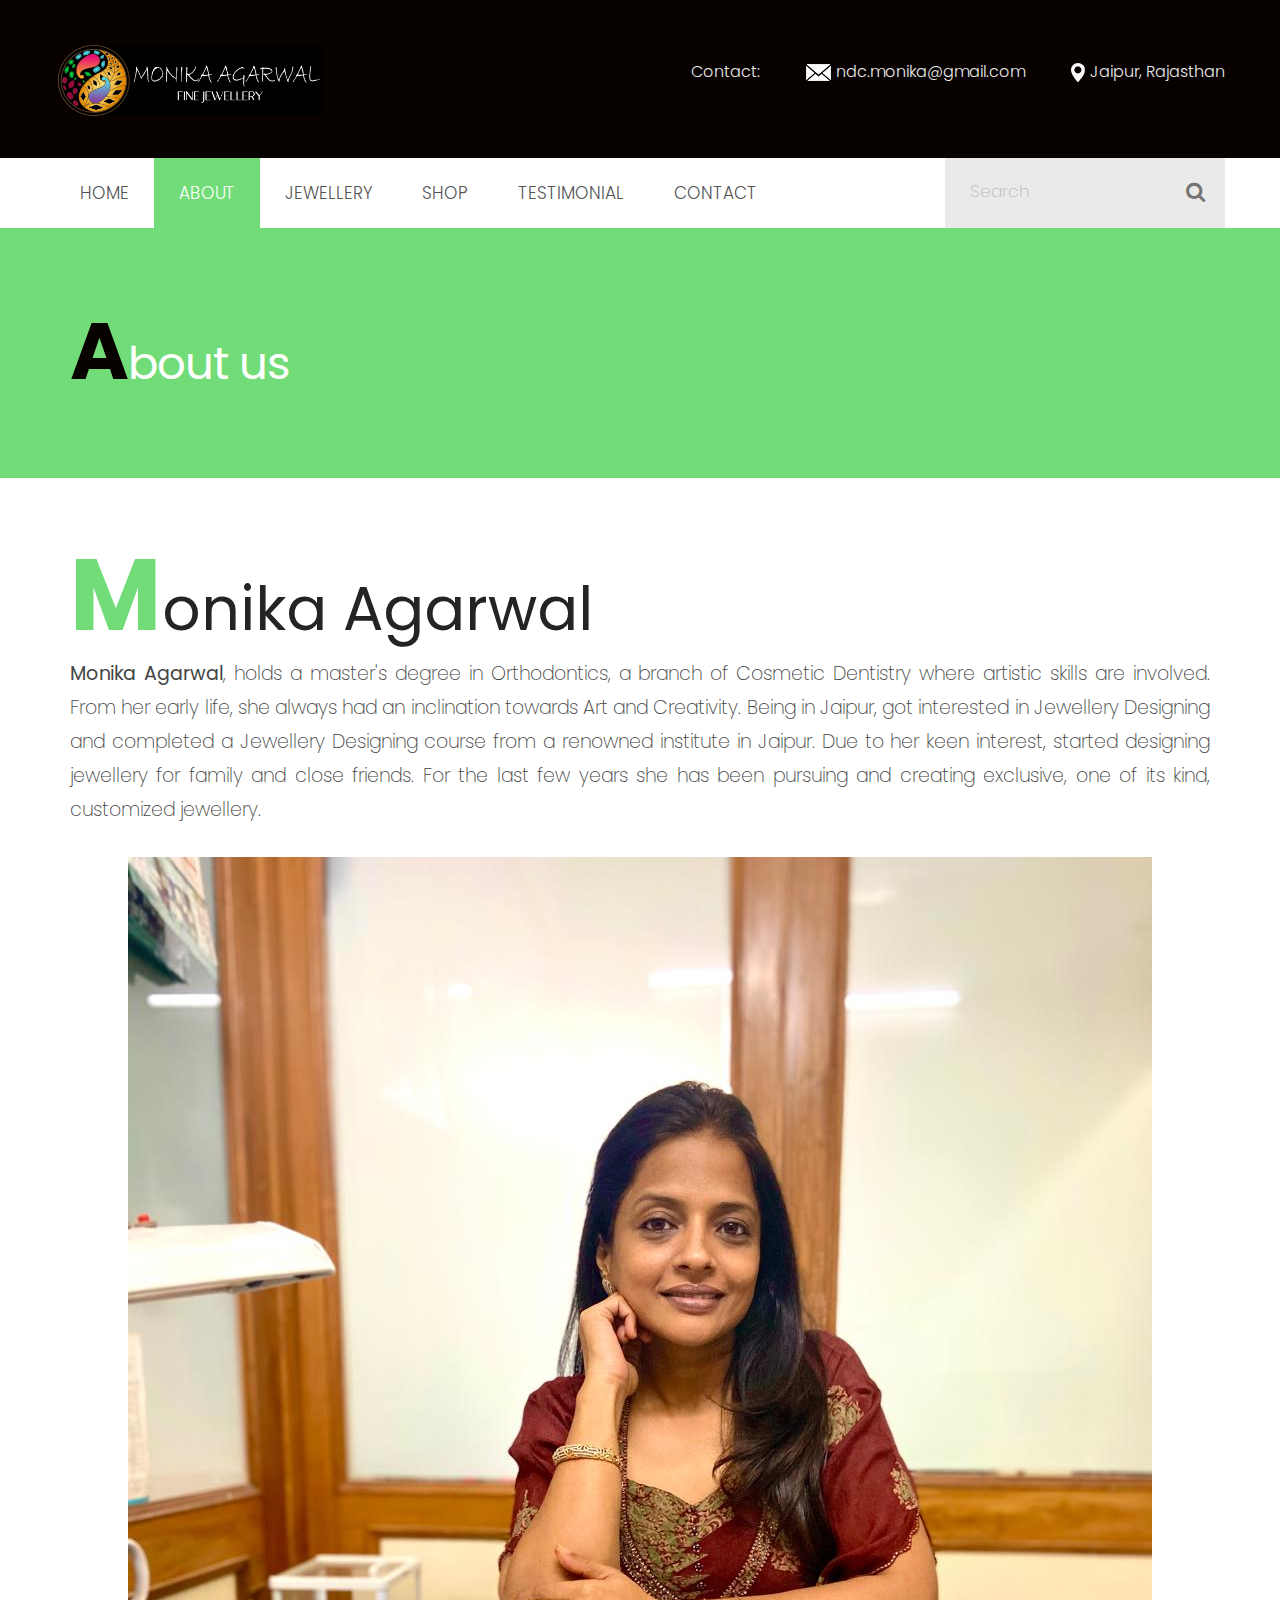
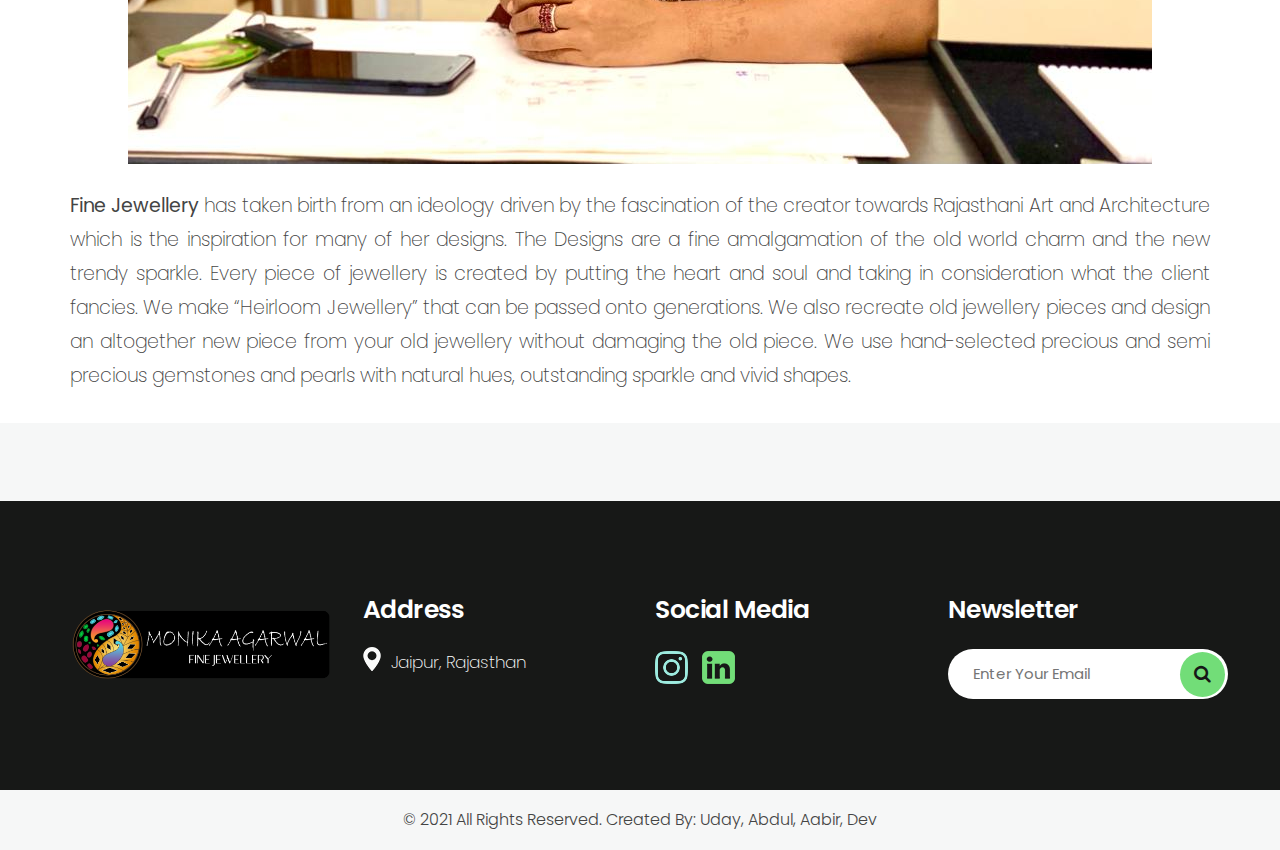
==== about.html @ 22f7506f "Update" ====
<!DOCTYPE html>
<html lang="en">
   <!-- Basic -->
   <meta charset="utf-8">
   <meta http-equiv="X-UA-Compatible" content="IE=edge">
   <!-- Mobile Metas -->
   <meta name="viewport" content="width=device-width, initial-scale=1, shrink-to-fit=no">
   <!-- Site Metas -->
   <title>Monika Agarwal</title>
   <meta name="keywords" content="">
   <meta name="description" content="">
   <meta name="author" content="">
   <!-- site icon -->
   <link rel="icon" href="images/fevicon.png" type="image/png" />
   <!-- Bootstrap core CSS -->
   <link href="css/bootstrap.css" rel="stylesheet">
   <!-- FontAwesome Icons core CSS -->
   <link href="css/font-awesome.min.css" rel="stylesheet">
   <!-- Custom animate styles for this template -->
   <link href="css/animate.css" rel="stylesheet">
   <!-- Custom styles for this template -->
   <link href="style.css" rel="stylesheet">
   <!-- Responsive styles for this template -->
   <link href="css/responsive.css" rel="stylesheet">
   <!-- Colors for this template -->
   <link href="css/colors.css" rel="stylesheet">
   <!-- light box gallery -->
   <link href="css/ekko-lightbox.css" rel="stylesheet">
   <!--[if lt IE 9]>
   <script src="https://oss.maxcdn.com/libs/html5shiv/3.7.0/html5shiv.js"></script>
   <script src="https://oss.maxcdn.com/libs/respond.js/1.4.2/respond.min.js"></script>
   <![endif]-->
   </head>
   <body id="home_page" class="home_page">
      <!-- loader -->
      <div id="preloader">
         <img class="preloader" src="images/logo.png" alt="#">
      </div>
      <!-- end loader -->
      <!-- header -->
      <header class="header">

        <div class="header_top_section">
           <div class="container">
              <div class="row">
               <div class="col-lg-3">
                  <div class="full">
                     <div class="logo">
                        <a href="index.html"><img src="images/logo.png" alt="#" /></a>
                     </div>
                  </div>
               </div>
               <div class="col-lg-9 site_information">
                  <div class="full">
                      <div class="top_section_info">
                         <ul>
                           <li>Contact: <!--img src="images/i1.png" alt="#" /> <a href="#">( +71 7569834142 )</a--></li>
                           <li><img src="images/i2.png" alt="#" /> <a href="#">ndc.monika@gmail.com</a></li>
                           <li><img src="images/i3.png" alt="#" /> <a href="#">Jaipur, Rajasthan</a></li>
                        </ul>
                      </div>
                  </div>
               </div>
            </div>
           </div>
        </div>

        <div class="header_bottom_section">

         <div class="container">
            
           <div class="row">
               <div class="col-md-12">
                  <div class="full ">
                     <div class="main_menu">
                        <nav class="navbar navbar-inverse navbar-toggleable-md">
                           <button class="navbar-toggler" type="button" data-toggle="collapse" data-target="#cloapediamenu" aria-controls="cloapediamenu" aria-expanded="false" aria-label="Toggle navigation">
                           <span class="float-left">Menu</span>
                           <span class="float-right"><i class="fa fa-bars"></i> <i class="fa fa-close"></i></span>
                           </button>
                           <div class="collapse navbar-collapse justify-content-md-center" id="cloapediamenu">
                              <ul class="navbar-nav">
                                 <li class="nav-item">
                                    <a class="nav-link" href="index.html">Home</a>
                                 </li>
                                 <li class="nav-item active">
                                    <a class="nav-link color-aqua-hover" href="about.html">About</a>
                                 </li>
                                 <li class="nav-item">
                                    <a class="nav-link color-aqua-hover" href="jewellery.html">Jewellery</a>
                                 </li>
                                 <li class="nav-item">
                                    <a class="nav-link color-grey-hover" href="shop.html">Shop</a>
                                 </li>
                                 <li class="nav-item">
                                    <a class="nav-link color-grey-hover" href="testimonial.html">Testimonial</a>
                                 </li>
                                 <li class="nav-item">
                                    <a class="nav-link color-grey-hover" href="contact.html">Contact</a>
                                 </li>
                              </ul>
                           </div>
                        </nav>
                     </div>
                     <div class="search_bar">
                        <form action="index.html">
                           <input type="text" class="search_field" placeholder="Search" required />
                           <button class="search_button" type="button"><i class="fa fa-search"></i></button>
                        </form>
                     </div>
                  </div>
               </div>
            </div>
         </div>
      </header>
      <!-- end header -->
      <!-- inner page -->
      <section class="innerpage_banner">
         <div class="container">
            <div class="row">
               <div class="col-sm-12">
                  <div class="full">
                     <div class="page_title">
                        <div class="full heading_s1">
                           <h2><span>About us</span></h2>
                        </div>
                     </div>
                  </div>
               </div>
            </div>
         </div>
      </section>
      <!-- end inner page -->
      <!-- about section -->
      <section class="layout_padding section padding_bottom_0">
         <div class="container">
            <div class="row">
               <div class="col-lg-12">
                  <div class="full heading_s1">
                     <h2>Monika Agarwal</h2>
                  </div>
                  <div class="full">
                     <p class="large" style="text-align:justify;"><strong>Monika Agarwal</strong>, holds a master's degree in Orthodontics, a branch of Cosmetic Dentistry where artistic skills are involved. From her early life, she always had an inclination towards Art and Creativity. Being in Jaipur, got interested in Jewellery Designing and completed a Jewellery Designing course from a renowned institute in Jaipur. Due to her keen interest, started designing jewellery for family and close friends. For the last few years she has been pursuing and creating exclusive, one of its kind, customized jewellery.</p>
                     <div class="col-md-12">
                        <div class="about_img margin_top_30  text_align_center">
                           <img src="images/monika.jpg" alt="#" />
                        </div>
                     </div>
                     <br>
                     <p class="large" style="text-align:justify;"><strong>Fine Jewellery</strong> has taken birth from an ideology driven by the fascination of the creator towards Rajasthani Art and Architecture which is the inspiration for many of her designs. The Designs are a fine amalgamation of the old world charm and the new trendy sparkle. Every piece of jewellery is created by putting the heart and soul and taking in consideration what the client  fancies. We make “Heirloom Jewellery” that can be passed onto generations. We also recreate old jewellery pieces and design an altogether new piece from your old jewellery without damaging the old piece. We use hand-selected precious and semi precious gemstones and pearls with natural hues, outstanding sparkle and vivid shapes.</p>
                  </div>
               </div>
            </div>
         </div>
      </section>
      <br><br><br>
      <!-- end about section -->
      <!-- section -->
      <!--section class="layout_padding section padding_bottom_0">
         <div class="container">
            <div class="row">
               <div class="col-lg-12">
                  <div class="full heading_s1">
                     <h2>Our Shop</h2>
                  </div>
                  <div class="full">
                     <p class="large">Lorem Ipsum is simply dummy text of the printing and typesetting industry. Lorem Ipsum has been the industry's standard dummy text ever since the 1500s, when an unknown printer took a galley of type and</p>
                  </div>
               </div>
            </div>
         </div>
      </section-->
      <!-- end section -->
      <!-- section -->
      <!--section class="layout_padding haf_layout section">
         <div class="container-fluid">
            <div class="row">
              <div class="col-md-11">
                 <div class="row">
                   <div class="container">
                    <div class="col-md-8">
                     <div class="full banner_section">
                         <h3>Best <span style="color: #72dd78 !important;">Jewellery Shop</span></h3>
                         <p>Lorem Ipsum is simply dummy text of the printing and typesetting industry. Lorem Ipsum has been the industry's standard dummy text ever since the 1500s, when an unknown printer took a galley of type and</p>
                     </div>
                    </div>
                 </div>
                  </div>
                 <img class="img-responsive" src="images/bg1.jpg" alt="#" />
              </div>
            </div>
         </div>
      </section-->
      <!-- end section -->
      <!-- footer -->
      <footer class="footer layout_padding">
         <div class="container">
            <div class="row">
               <div class="col-md-3 col-sm-12">
                  <a href="index.html"><img class="img-responsive" src="images/logo.png" alt="#" /></a>
               </div>

               <div class="col-md-3 col-sm-12">
                  <div class="footer_link_heading">
                     <h3>Address</h3>
                  </div>
                  <div class="address_infor">
                     <p> 
                        <span class="icon"><img src="images/location_icon.png" alt="#" /></span>
                        <span class="addrs">Jaipur, Rajasthan</span>
                     </p>
                  </div>
               </div>

               <div class="col-md-3 col-sm-12">
                  <div class="footer_link_heading">
                     <h3>Social Media</h3>
                  </div>
                  <div class="social_icon">
                    <ul>
                       <!--li><a href="#"><img src="images/fb.png" alt="#" /></a></li-->
                       <!--li><a href="#"><img src="images/tw.png" alt="#" /></a></li-->
                       <li><a href="https://www.instagram.com/ndcmonika/"><img src="images/ig.png" alt="#" /></a></li>
                       <li><a href="https://www.linkedin.com/in/monika-agarwal-24b189217/"><img src="images/in.png" alt="#" /></a></li>
                    </ul>
                  </div>
               </div>
               
               <div class="col-md-3 col-sm-12">
                  <div class="footer_link_heading">
                     <h3>Newsletter</h3>
                  </div>
                  <div class="email_address_bottom">
                     <form>
                        <fieldset>
                           <div class="field_email">
                              <input type="email" name="email" placeholder="Enter Your Email">
                              <button><i class="fa fa-search"></i></button>
                           </div>
                        </fieldset>
                     </form>
                  </div>
               </div>
            </div>
         </div>
      </footer>
      <div class="cpy">
        <div class="container">
           <div class="row">
             <div class="col-md-12">
               <p>© 2021 All Rights Reserved. <a href="#">Created By: Uday, Abdul, Aabir, Dev</a></p>
             </div>
           </div>
        </div>
      </div>
      <!-- end footer -->
      <!-- Core JavaScript-->
      <script src="js/jquery.min.js"></script>
      <script src="js/tether.min.js"></script>
      <script src="js/bootstrap.min.js"></script>
      <script src="js/parallax.js"></script>
      <script src="js/animate.js"></script>
      <script src="js/ekko-lightbox.js"></script>
      <script src="js/custom.js"></script>
   </body>
</html>
---- style.css ----
/*-------------------------------------------------------------------
    File Name: style.css
-------------------------------------------------------------------*/


/*-------------------------------------------------------------------
    1.import file
-------------------------------------------------------------------*/

@import url('https://fonts.googleapis.com/css?family=Poppins:100,100i,200,200i,300,300i,400,400i,500,500i,600,600i,700,700i,800,800i,900,900i');
@import url('https://fonts.googleapis.com/css?family=Raleway:100,100i,200,200i,300,300i,400,400i,500,500i,600,600i,700,700i,800,800i,900,900i');

/*-------------------------------------------------------------------
    2.basic
-------------------------------------------------------------------*/

body {
    font-size: 14px;
    line-height: 26px;
    background-color: #f6f7f7;
}

body {
    overflow-x: hidden;
}

* {
    margin: 0;
    padding: 0;
    box-sizing: border-box;
}

h1,
h2,
h3,
h4,
h5,
body,
p {
    font-family: 'Poppins', sans-serif;
}

h1,
h2,
h3,
h4,
h5,
h6 {
    font-weight: 700;
    color: #111428;
}

h1:hover a,
h2:hover a,
h3:hover a,
h4:hover a,
h5:hover a,
h6:hover a {
    color: #121212 !important;
}

h1 {
    font-size: 32px;
    line-height: 40px;
    margin-bottom: 23px
}

h2 {
    font-size: 27px;
    line-height: 38px;
    margin-bottom: 20px
}

h3 {
    font-size: 35px;
    line-height: normal;
    margin-bottom: 17px;
    font-weight: 600;
    color: #111428;
    letter-spacing: -1px;
    line-height: 35px;
}

h4 {
    font-size: 19px;
    line-height: 29px;
    margin-bottom: 14px
}

h5 {
    font-size: 17px;
    line-height: 25px;
    margin-bottom: 11px
}

h6 {
    font-size: 16px;
    line-height: 24px;
    margin-bottom: 11px
}

a {
    color: #121212;
}

body,
p {
    color: #9f9f9f;
}

p {
    margin-bottom: 30px;
    font-size: 17px;
    line-height: normal;
    color: #444;
    font-weight: 300;
}

p.large {
    margin-bottom: 30px;
    font-size: 19px;
    line-height: 34px;
    color: #444;
    font-weight: 200;
}

ol,
ul {
    list-style: none;
    margin: 0;
}

a {
    text-decoration: none !important;
}

.white_fonts p,
.white_fonts h1,
.white_fonts h2,
.white_fonts h3,
.white_fonts h4,
.white_fonts h5,
.white_fonts h6,
.white_fonts ul,
.white_fonts ul li,
.white_fonts ul li a,
.white_fonts ul i,
.white_fonts .post_info i,
.white_fonts div,
.white_fonts a.read_morem,
.white_fonts small {
    color: #fff !important;
}

.blockquote {
    border: 1px solid #e2e2e2 !important;
    background: #fff none repeat scroll 0 0;
    font-size: 1.1rem;
    font-style: italic;
    margin-bottom: 1.5rem;
    border-radius: 0 !important;
    padding: 2rem;
}

.check li:before {
    content: "\f06c";
    font-family: "FontAwesome";
    font-size: 16px;
    left: 0;
    padding-right: 8px;
    position: relative;
    top: 2px;
}

.check li {
    list-style: none;
    margin-bottom: 0.5rem;
}

.check li:last-child {
    margin-bottom: 0;
}

.check {
    margin-left: 0;
    padding-left: 0;
    margin: 0;
}

.check li a {}

hr.invis {
    border: 0;
    margin: 2rem 0;
}

.margin_top_0 {
    margin-top: 0 !important;
}

.margin_top_10 {
    margin-top: 10px;
}

.margin_top_20 {
    margin-top: 20px;
}

.margin_top_30 {
    margin-top: 30px !important;
}

.margin_top_40 {
    margin-top: 40px;
}

.margin_top_50 {
    margin-top: 50px !important;
}

.margin_top_60 {
    margin-top: 60px;
}

.margin_top_70 {
    margin-top: 70px;
}

.margin_top_80 {
    margin-top: 80px;
}

.margin_top_90 {
    margin-top: 90px;
}

.margin_top_100 {
    margin-top: 100px;
}

.margin_bottom_0 {
    margin-bottom: 0 !important;
}

.margin_bottom_10 {
    margin-bottom: 10px;
}

.margin_bottom_20 {
    margin-bottom: 20px;
}

.margin_bottom_30 {
    margin-bottom: 30px;
}

.margin_bottom_40 {
    margin-bottom: 40px;
}

.margin_bottom_50 {
    margin-bottom: 50px;
}

.margin_bottom_60 {
    margin-bottom: 60px;
}

.margin_bottom_70 {
    margin-bottom: 70px;
}

.margin_bottom_80 {
    margin-bottom: 80px;
}

.margin_bottom_90 {
    margin-bottom: 90px;
}

.margin_bottom_100 {
    margin-bottom: 100px;
}

.span1,
.span2,
.span3,
.span4,
.span5,
.span6,
.span7,
.span8,
.span9,
.span10 {
    padding: 0 15px;
    float: left;
    min-height: 25px;
}

.border_radius_0 {
    border-radius: 0 !important;
}

.span1 {
    width: 10%;
}

.span2 {
    width: 20%;
}

.span3 {
    width: 30%;
}

.span4 {
    width: 40%;
}

.span5 {
    width: 50%;
}

.span6 {
    width: 60%;
}

.span7 {
    width: 70%;
}

.span8 {
    width: 80%;
}

.span9 {
    width: 90%;
}

.span10 {
    width: 100%;
}

.center {
    justify-content: center;
    display: flex;
}

.full {
    width: 100%;
    float: left;
}

.only_md_display {
    display: none;
}

button {
    cursor: pointer;
}

button.navbar-toggler .fa-close {
    display: none;
}

button.navbar-toggler[aria-expanded="false"] .fa-bars {
    display: block;
}

button.navbar-toggler[aria-expanded="true"] .fa-close {
    display: block;
}

button.navbar-toggler[aria-expanded="true"] .fa-bars {
    display: none;
}

.field input {
    width: 100%;
    margin-top: 10px;
    border: none;
    min-height: 45px;
    padding: 0 20px;
    line-height: 45px;
    font-size: 15px;
    font-family: 'Poppins', sans-serif;
}

.padding-left_0 {
    padding-left: 0;
}

.blog_detail h3 {
    text-transform: none;
    font-weight: 500;
    line-height: 32px;
    margin-bottom: 20px;
    text-align: justify;
}

.form_contact_main .field {
    width: 50%;
    float: left;
    padding: 0 5px;
}

.half_grey_section {
    background: #252525;
}

.br_single_blog_2 {
    float: left;
    width: 100%;
    margin: 15px 0;
}

.br_single_blog_2 hr {
    border-top: 2px dotted #d3d3d3;
    margin-top: 25px;
    margin-bottom: 25px;
}

.layout_padding_grey_half {
    padding: 80px 105px 80px 90px;
    text-align: center;
}

.width_50 {
    width: 50%;
}

.ekko-lightbox-nav-overlay a {
    opacity: 1 !important;
}

.ekko-lightbox .modal-content {
    box-shadow: none !important;
    border: solid #fff 4px;
}

.modal-backdrop.show {
    opacity: 0.7;
}

.text_align_center {
    text-align: center;
}

.field {
    float: left;
    width: 100%;
    margin-bottom: 5px;
}

.field label {
    float: left;
    width: 36%;
    font-size: 14px;
    font-weight: 500;
    color: #000000;
    margin: 0;
    min-height: 40px;
    line-height: 40px;
}

.custom_field {
    float: right;
    width: 64%;
    background: #f8f8f8;
    border: solid #e1e1e1 1px;
    min-height: 40px;
    border-radius: 5px;
    color: #000;
    font-size: 14px;
    padding: 5px 15px;
}

.field label {
    float: left;
    width: 36%;
    font-size: 14px;
    font-weight: 500;
    color: #000000;
    margin: 0;
    min-height: 40px;
    line-height: 40px;
}

.form_full label {
    width: 100%;
}

form#commant_form div.field textarea.custom_field {
    margin-bottom: 10px;
}

.form_full textarea {
    min-height: 100px;
    width: 100%;
}

.border-radius_0 {
    border-radius: 0 !important;
}

.form_full input,
.form_full select {
    width: 100%;
    height: 50px;
}

.small_heading.main-heading {
    margin-bottom: 20px;
    width: 100%;
}

.small_heading.main-heading h2 {
    font-size: 20px;
    margin-bottom: 5px;
    font-weight: 600;
}

.main-heading::after {
    width: 30px;
    height: 4px;
    background: #feb61a;
    content: "";
    margin: 0;
    display: block;
    position: relative;
}


/**---- Style the tab ----**/

.tab-details {
    float: right;
    padding: 2rem 0;
    width: 80%;
    background-color: #ffffff;
}

.tab-details .blog-meta h4 {
    font-size: 14px;
    margin: 0;
    padding: 0.5rem 0 0;
    line-height: 1.4;
}

div.tab {
    float: left;
    padding: 2rem 0;
    width: 20%;
    position: static;
    height: 100%;
    background-color: #121212;
}

div.tab button {
    display: block;
    background-color: inherit;
    color: black;
    padding: 0.9rem 1rem 0.7rem;
    width: 100%;
    border: 0;
    outline: none;
    text-align: right;
    cursor: pointer;
    -webkit-transition: all .3s ease-in-out;
    -moz-transition: all .3s ease-in-out;
    -ms-transition: all .3s ease-in-out;
    -o-transition: all .3s ease-in-out;
    transition: all .3s ease-in-out;
    font-size: 14px;
    font-weight: 400;
    border-bottom: 0 solid #303030;
    line-height: 1;
    text-transform: capitalize;
}

div.tab button:hover,
div.tab button.active {
    background-color: #ffffff;
    border-right: 0 solid #303030;
    border-bottom: 0 solid #303030;
    border-left: 0 solid #303030;
}

div.tab button:hover {
    border-top: 0;
}

.tabcontent {
    padding: 0 2rem;
    display: none;
}

.tabcontent.active {
    display: block;
}


/* Style the topbar-section */

.topsocial .fa {
    margin-right: 0.5rem;
    font-size: 15px;
}

.topbar-section {
    display: block;
    position: relative;
    background-color: #1d1d1d;
    padding: 0.8rem 2rem;
    font-size: 14px;
}

.blog-list-widget .w-100,
.footer,
.header .dropdown-item,
.header .dropdown-item:hover,
.header .dropdown-item:focus,
div.tab button,
.topbar-section,
.topbar-section a {
    color: rgba(255, 255, 255, 1) !important;
}

div.tab button:hover,
div.tab button.active,
.topbar-section a:focus,
.topbar-section a:hover {
    color: rgba(255, 255, 255, 1) !important;
}

.topbar-section .list-inline {
    margin: 0;
    padding: 0;
}

.topbar-section .tooltip-inner {
    margin-top: 10px !important;
}

.topbar-section .list-inline-item {
    padding: 0 0 0 0.5rem !important;
}

.custom-select {
    border: 1px solid #e2e2e2;
    border-radius: 0;
    color: #464a4c;
    display: inline-block;
    font-size: 12px;
    font-weight: lighter;
    line-height: 1.25;
    max-width: 100%;
    min-height: 45px;
    outline: medium none;
    width: 100%;
}

.table-bordered thead td,
.table-bordered thead th {
    border: 0 none;
}

.page-title {
    position: relative;
    padding: 3rem 0 3rem;
}

.page-title h1 {
    font-size: 34px;
    margin-bottom: 0;
    font-weight: bold;
}

.page-title p {
    font-size: 18px;
    margin-bottom: 0;
    padding-bottom: 0;
}

.breadcrumb-item {
    display: inline;
    text-transform: uppercase;
    letter-spacing: 1px;
    font-size: 11px;
    float: none;
}

.breadcrumb {
    margin-top: 1.6em;
    background-color: transparent;
    border-radius: 0;
    list-style: outside none none;
    margin-bottom: 0;
    padding: 0;
}

.withoutdesc .breadcrumb {
    margin-top: 0;
    line-height: 1;
}

.withbg {
    background: rgba(0, 0, 0, 0) url("images/slider_bg.png") no-repeat scroll center bottom;
    height: 245px;
    position: absolute;
    top: 30px;
    width: 100%;
    left: 0;
    right: 0;
    text-align: center;
    margin: auto;
}

select.form-control:not([size]):not([multiple]) {
    color: #767676;
}

.form-control::-webkit-input-placeholder {
    color: #767676;
    opacity: 1;
}

.form-control::-moz-placeholder {
    color: #767676;
    opacity: 1;
}

.form-control:-ms-input-placeholder {
    color: #767676;
    opacity: 1;
}

.form-control::placeholder {
    color: #767676;
    opacity: 1;
}

a {
    text-decoration: none !important
}

.entry {
    position: relative;
}

.entry:hover .magnifier {
    top: 0;
}

.magnifier {
    position: absolute;
    top: 500px;
    left: 0;
    bottom: 0;
    right: 0;
    opacity: 0;
    -webkit-transition: all .3s ease-in-out;
    -moz-transition: all .3s ease-in-out;
    -ms-transition: all .3s ease-in-out;
    -o-transition: all .3s ease-in-out;
    transition: all .3s ease-in-out;
    -webkit-transform: scale(1);
    -moz-transform: scale(1);
    -ms-transform: scale(1);
    -o-transform: scale(1);
    transform: scale(1);
}

.pager p {
    color: #222222;
    padding-bottom: 0;
    margin-bottom: 0;
}

.pager a,
.magni-like a {
    color: #999999;
}

.magni-desc h4 {
    color: #ffffff;
    text-transform: capitalize;
    font-size: 21px;
    padding-bottom: 5px;
    margin-bottom: 0;
}

.magni-desc a {
    color: #ffffff;
}

.magni-desc small {
    opacity: 1;
    color: #ffffff;
    font-size: 12px;
    text-transform: uppercase;
}

.magni-desc {
    position: absolute;
    bottom: 20%;
    margin: -25px auto;
    text-align: center;
    left: 0;
    right: 0;
}

.with-desc .magnifier {
    left: 0;
    background-color: rgba(0, 0, 0, 0.5);
    right: 0;
    bottom: 0;
    top: 0 !important;
}

.with-desc h4 {
    padding: 10px 0 0;
    margin-bottom: 0;
    font-size: 19px;
}

.with-desc small {
    display: block;
    font-size: 11px;
    letter-spacing: 1px;
    text-transform: uppercase;
}


/*-------------------------------------------------------------------
    3.header
-------------------------------------------------------------------*/

.header {
    padding: 0;
    margin-top: 0;
    position: relative;
    z-index: 2;
    width: 100%;
    top: 0;
    background: #070100;
}

.navbar-inverse {
    padding: 0;
    z-index: 1;
}

.navbar-inverse .navbar-nav .nav-link,
.navbar-nav .nav-link {
    font-size: 17px;
    font-weight: 300;
    line-height: normal;
    color: #555454;
    letter-spacing: 0px;
    transition: ease all 0.5s;
    text-transform: uppercase;
}

.nav-item.active {
    background: #72dd78;
}

header .main_menu .nav-item.active a.nav-link {
    color: #fff !important;
}

.dropdown-toggle::after {
    display: inline-block;
    width: auto;
    height: auto;
    margin-left: 0.2em;
    margin-top: 0rem;
    vertical-align: middle;
    content: "\f107";
    border: 0;
    font-family: 'FontAwesome';
}

.navbar-toggleable-md .navbar-nav .nav-link {
    padding: 22px 25px 22px;
}

.header-section {
    padding: 2rem 0 4rem;
    background-color: #ffffff;
}

.logo img {
    max-width: 324px;
    max-width: 100%;
    margin: auto;
    text-align: center;
    display: block;
}

.navbar-nav {
    margin: 0;
}

.header .dropdown-menu {
    box-shadow: none;
    border-radius: 0;
    min-width: 240px;
    border: 0;
    margin-top: 0 !important;
    border-color: #edeff2;
    background-color: #121212;
}

.header .dropdown-item {
    text-transform: capitalize;
    font-size: 14px;
    padding: 10px 1.5rem;
    background-color: #111428;
    font-weight: 300;
}

.header .dropdown ul li:last-child {
    border-bottom: 0;
}

.header .dropdown-item span {
    position: absolute;
    right: 20px;
    top: 2px;
}

.header .container-fluid {
    max-width: 1240px;
}

.header-section {
    margin-bottom: 0;
}

.header .container {
    padding-left: 0;
    padding-right: 0;
}

.heading_s2 {
    margin-bottom: 50px;
}

.topmenu i {
    padding-right: 0.3rem;
}

.menu-large {
    overflow: hidden;
    position: static !important;
}

.dropdown-menu.megamenu {
    left: 0;
    right: 0;
    margin-top: 10px !important;
    width: 100%;
    background-color: #121212 !important;
}

.dropdown-menu .fa.fa-angle-right {
    position: absolute;
    right: 0px;
    top: 10px;
}

.dropdown-menu .dropdown-menu {
    margin-top: 0 !important
}

.mega-menu-content {
    position: relative;
    padding: 0;
    margin: 0 -10px;
    background-color: #121212;
}


/**---- header top ----**/

.header_top_section {
    min-height: auto;
}


/**---- logo ----**/

.logo {
    float: left;
    margin-top: 25px;
    margin-bottom: 25px;
}

.site_information {
    padding-top: 25px;
}

.site_information ul {
    padding: 0;
    list-style: none;
    margin: 34px 0 0;
    float: right;
    width: auto;
}

.site_information ul li {
    margin-left: 45px;
}

.site_information ul li {
    float: left;
}

.site_information ul li span.infor_text {
    font-size: 15px;
    color: #111428;
    font-weight: 300;
    line-height: 20px;
}

.site_information ul li span.infor_text strong {
    font-weight: 700;
}

.site_information ul li span.icon_img {
    margin-right: 15px;
    display: flex;
    justify-content: center;
    align-items: center;
}


/**---- header bottom section ----**/

.header_bottom_section {
    min-height: 70px;
    background: #fff;
}

.header_bottom_section .main_menu {
    float: left;
    padding-left: 0;
}


/**---- search bar menu ----**/

.header_bottom_section .search_bar {
    float: right;
    width: 275px;
    height: 70px;
    background: #111428;
}

.header_bottom_section .search_bar {
    float: right;
    width: 280px;
    height: 70px;
    background: #eaeaea;
    padding: 21px 25px;
}

.header_bottom_section .search_bar form {
    float: left;
    width: 100%;
}

.header_bottom_section .search_bar form input.search_field {
    width: 100%;
    padding: 0;
    border: none;
    height: 25px;
    color: #757474 !important;
    background: #eaeaea;
    font-weight: 200;
    font-family: 'Poppins', sans-serif;
    font-size: 17px;
    letter-spacing: 0px;
}

.header_bottom_section .search_bar form input.search_field:focus {
    box-shadow: none !important;
}

.header_bottom_section .search_bar form button {
    position: absolute;
    width: 25px;
    padding: 0;
    background: transparent;
    border: none;
    color: #757474;
    font-size: 21px;
    right: 32px;
    cursor: pointer;
}

.header_bottom_section .search_bar ::placeholder {
    color: #bab6b6;
    opacity: 1;
}

.site_information ul li,
.site_information ul li a {
    font-size: 16px;
    color: #eaeaea;
    font-weight: 300;
}


/*-------------------------------------------------------------------
    4.section
-------------------------------------------------------------------*/

.img-responsive {
    max-width: 100%;
}

.padding_bottom_0 {
    padding-bottom: 0 !important;
}

.padding_top_0 {
    padding-bottom: 0 !important;
}

.section {
    position: relative;
    display: block;
    padding: 4rem 0;
    background-color: #ffffff;
}

.white_bg {
    background: #fff;
}

.page-title {
    padding: 8rem 0 5.4rem !important;
    margin-top: -2.6rem;
}

.page-title p {
    padding-top: 1rem;
    padding-bottom: 0;
    margin-bottom: 0;
}

.page-title p,
.page-title h1 {
    color: #ffffff !important;
}

.parallax {
    background-attachment: fixed;
    background-position: 50% 0;
    background-repeat: no-repeat;
    height: 100%;
    position: relative;
    -webkit-background-size: cover;
    -moz-background-size: cover;
    -o-background-size: cover;
    background-size: cover;
}

.parallax.parallax-off {
    background-attachment: scroll !important;
    display: block;
    height: 100%;
    min-height: 100%;
    overflow: hidden;
    position: relative;
    background-position: top center;
    vertical-align: sub;
    width: 100%;
}

.no-scroll-xy {
    overflow: hidden !important;
    -webkit-transition: all .4s ease-in-out;
    -moz-transition: all .4s ease-in-out;
    -ms-transition: all .4s ease-in-out;
    -o-transition: all .4s ease-in-out;
    transition: all .4s ease-in-out;
}

.tagline p {
    font-style: italic;
    font-size: 16px;
}

.tagline h3 {
    font-size: 31px;
    margin: 0 0 1.8rem;
    padding: 0;
}

.section-title {
    display: block;
    position: relative;
    margin-bottom: 3rem
}

.section-title h3 {
    z-index: 1;
    font-size: 30px;
    position: relative;
    font-weight: bold;
    text-transform: capitalize;
}

.section-title .lead {
    font-size: 18px;
    margin-bottom: 0;
    font-style: italic;
    padding: 0;
    margin-top: 1rem
}

.section-title h3 .font-backend {
    bottom: -40px;
    color: #f2f2f2;
    font-family: Cochin;
    font-size: 140px;
    height: 80px;
    left: 0;
    line-height: 80px;
    opacity: 0.1;
    position: absolute;
    right: 0;
    z-index: -1;
}

.tagline-message h3 {
    padding: 0;
    font-size: 34px;
    margin: 0;
    line-height: 1.5;
    color: #ffffff;
    font-weight: bold;
}

.nopadtop {
    padding-top: 0 !important;
}

.box {
    background-color: #ffffff;
    padding: 2rem;
    position: relative;
    z-index: 11;
}

.box:hover img {
    top: -10px;
}

.box p {
    padding: 0;
    margin-bottom: 1rem;
}

.box img {
    margin-bottom: 1.5rem;
    display: block;
    line-height: 1;
    width: 60px;
    height: 82px;
    min-height: 82px;
    top: 0;
    position: relative;
    -webkit-transition: all .3s ease-in-out;
    -moz-transition: all .3s ease-in-out;
    -ms-transition: all .3s ease-in-out;
    -o-transition: all .3s ease-in-out;
    transition: all .3s ease-in-out;
}

.box h4 {
    font-size: 18px;
    text-transform: capitalize;
    font-weight: bold;
    margin-bottom: 1rem;
    padding: 0;
}

.m30 {
    margin-top: -60px;
}

.p120 {
    padding-bottom: 6.6rem;
    padding-top: 4rem;
}

.yellow_bg {
    background: #feb61a;
}

.pettr {
    background-image: url(images/yellow_pettr.png);
    background-position: center center;
}

p.large_1 {
    font-size: 17.5px;
    color: #111428;
    line-height: 28px;
    letter-spacing: -0.5px;
    margin: 0 0 10px 0;
}

.form_contact_main button {
    margin-top: 30px;
    background: #111428;
    color: #fff;
    border: none;
    font-weight: 500;
    font-size: 16px;
    padding: 12px 45px;
    border-radius: 5px;
    transition: ease all 0.2s;
}

.form_contact_main button:hover,
.form_contact_main button:focus {
    background: #feb61a;
    color: #111428;
}


/*-------------------------------------------------------------------
    5.sidebar
-------------------------------------------------------------------*/

.sidebar .widget {
    background-color: #ffffff;
    padding: 2rem;
    margin-bottom: 2rem;
}

.header .widget p {
    margin-bottom: 1rem;
}

.header .form-control {
    height: 40px !important;
    font-size: 13px !important;
    margin-bottom: 15px !important
}

.header .button--isi {
    padding: 10px 30px !important;
}

.header .blog-list-widget .mb-1 {
    color: #121212;
}

.header .blog-list-widget img {
    margin-right: 1rem;
    max-width: 72px;
    margin-top: 5px;
}

.header .blog-list-widget small {
    color: #aaaaaa;
}

.header .blog-list-widget .w-100 {
    display: block;
    margin-bottom: 5px;
}

.header .instagram-wrapper a {
    border-color: #ffffff;
    margin-left: -5px;
    margin-right: 5px;
}

.header .widget-title {
    margin: 0 0 1.3rem;
    font-size: 16px;
    padding: 0 !important;
}

.sidebar .instagram-wrapper a {
    border-color: #ffffff;
    border-width: 3px;
}

.category-widget ul {
    margin: 0;
    padding: 0;
    list-style: none;
}

.category-widget li {
    padding: 0.3rem;
    border-bottom: 1px dashed #e2e2e2;
}

.category-widget li:first-child {
    border-top: 1px dashed #e2e2e2;
}

.sidebar .blog-list-widget .mb-1 {
    color: #121212;
    font-size: 15px;
    font-weight: 600;
}

.sidebar small {
    color: #9f9f9f;
}

.tag-widget a {
    background-color: #111111;
    border-radius: 0;
    display: inline-block;
    color: #ffffff !important;
    margin: 0 0.3rem 0.3rem 0;
    line-height: 1;
    font-size: 13px;
    padding: 0.5rem 0.6rem;
    text-transform: capitalize;
}

.search-form {
    position: relative;
}

.search-form .form-control {
    border-right: 0 none;
    margin: 0;
    border: 1px solid #e2e2e2;
    border-radius: 0;
    font-size: 13px;
    font-weight: lighter;
    min-height: 45px;
}

.side_bar_search {
    padding-top: 10px;
}

.side_bar_blog .input-group {
    background: #f8f8f8;
    width: 100%;
    border-radius: 50px;
    height: 50px;
}

.product_catery .row.margin_bottom_20_all {
    float: left;
    width: 100%;
}

.side_bar_blog .input-group input.form-control {
    background: transparent;
    border: none;
    box-shadow: none;
    padding: 15px 20px;
    height: auto;
    font-size: 14px;
}

.side_bar_blog .input-group span.input-group-addon {
    border: none;
    background: transparent;
    padding: 10px 20px;
}

.side_bar_blog .input-group span.input-group-addon button {
    background: transparent;
    border: none;
    font-size: 15px;
    color: #000000;
}


/*-------------------------------------------------------------------
    6.pages
-------------------------------------------------------------------*/

.standard-page {
    padding: 3rem;
    background-color: #ffffff;
}

.standard-page .float-left {
    margin-bottom: 0.5rem;
    margin-right: 1.5rem;
    margin-top: 0.5rem;
}

.standard-page .float-right {
    margin-bottom: 0.5rem;
    margin-left: 1.5rem;
    margin-top: 0.5rem;
}

.notfound {
    padding: 4rem 0;
}

.notfound h2 {
    font-family: Comic Sans MS;
    font-size: 140px;
    padding: 0 0 1.7rem;
    margin: 0;
    line-height: 1;
    font-weight: bold;
}

.notfound h3 {
    font-size: 40px;
    padding: 0;
    margin: 0;
}

.notfound p {
    padding: 2rem 0 1.4rem;
    margin-bottom: 0;
}

.product_blog {
    background: #eaeaea;
    padding: 25px;
}

.product_blog img {
    width: 100%;
}

.product_blog h3 {
    margin: 25px 0 0 0;
    font-size: 20px;
    width: 100%;
    text-align: center;
    color: #202120;
    font-weight: 500;
}


/*-------------------------------------------------------------------
    7.blog
-------------------------------------------------------------------*/

.related-posts .col-lg-6 {
    margin-bottom: 0 !important
}

.user_name {
    font-size: 18px;
    font-weight: bold;
    padding: 0;
}

.comments-list .media-right,
.comments-list small {
    color: #999 !important;
    font-size: 11px;
    letter-spacing: 2px;
    margin-top: 5px;
    padding-left: 10px;
    text-transform: uppercase;
}

.comments-list .media {
    padding: 10px;
    margin-bottom: 15px;
}

.media-body .btn-primary {
    padding: 5px 10px !important;
    font-size: 11px !important;
}

.last-child {
    margin-bottom: 0 !important;
}

.comments-list img {
    max-width: 80px;
    margin-right: 30px;
}

.related-articles .blog-box {
    margin-bottom: 0;
}

.custom-title {
    padding: 0;
    margin: 0 0 2rem;
    font-size: 21px;
}

.authorbox h4 {
    margin: 0 0 0.9rem;
}

.authorbox .fa {
    color: #aaaaaa;
    margin-right: 0.5rem
}

.authorbox p {
    margin-bottom: 1rem;
}

.single-blog-meta {
    margin: 1rem 0 1.4rem;
}

.page-link {
    background-color: #121212;
    border: 0 none;
    border-radius: 0 !important;
    color: #fff;
    display: block;
    line-height: 1.25;
    margin-left: 0;
    margin-right: 6px;
    padding: 0.5rem 0.75rem;
    position: relative;
}

.blog-grid .col-xs-12 {
    margin-bottom: 2rem
}

.blog-box {
    padding: 0rem;
    background-color: #ffffff;
}

.shop-media,
.post-media {
    display: block;
    position: relative;
    overflow: hidden;
}

.shop-media img,
.post-media img {
    width: 100%;
}

.magnifier .fa {
    color: #ffffff !important;
}

.magnifier {
    position: absolute;
    top: 0;
    right: 0;
    bottom: 0;
    left: 0;
    opacity: 0;
    visibility: hidden;
    background-color: rgba(0, 0, 0, 0.2);
    -webkit-transition: all .3s ease-in-out;
    -moz-transition: all .3s ease-in-out;
    -ms-transition: all .3s ease-in-out;
    -o-transition: all .3s ease-in-out;
    transition: all .3s ease-in-out;
}

.entry {
    position: relative;
    overflow: hidden;
}

.hovereffect {
    position: absolute;
    top: 0;
    opacity: 0;
    left: 0;
    right: 0;
    bottom: 0;
    background-color: rgba(0, 0, 0, 0.2);
    -webkit-transition: all .3s ease-in-out;
    -moz-transition: all .3s ease-in-out;
    -ms-transition: all .3s ease-in-out;
    -o-transition: all .3s ease-in-out;
    transition: all .3s ease-in-out;
    zoom: 1;
    filter: alpha(opacity=0);
    opacity: 0.5;
    background: -moz-linear-gradient(0deg, rgba(0, 0, 0, 1) 0%, rgba(0, 0, 0, 0.1) 20%);
    background: -webkit-linear-gradient(0deg, rgba(0, 0, 0, 1) 0%, rgba(0, 0, 0, 0.1) 20%);
    background: linear-gradient(0deg, rgba(0, 0, 0, 1) 0%, rgba(0, 0, 0, 0.1) 20%);
    filter: progid: DXImageTransform.Microsoft.gradient( startColorstr='#121212', endColorstr='#12121200', GradientType=1);
}

.entry:hover .magnifier {
    visibility: visible;
    zoom: 1;
    filter: alpha(opacity=100);
    opacity: 1;
}

.shop-media:hover .hovereffect span::before,
.shop-media:hover .hovereffect,
.post-media:hover .hovereffect span::before,
.post-media:hover .hovereffect {
    visibility: visible;
    zoom: 1;
    filter: alpha(opacity=100);
    opacity: 1;
}

.post-bottom {
    border-top: 1px dashed #e2e2e2;
    padding-top: 1rem;
}

.blog-desc {
    padding: 2rem 2rem 1.5rem;
}

.blog-desc h4 {
    font-size: 21px;
}

.cat-title {
    display: block;
    font-size: 12px;
    margin: 0;
    padding: 0;
    line-height: 1;
    letter-spacing: 1px;
    text-transform: uppercase;
}

.blog-desc h4 {
    margin: 0;
    font-weight: 600;
    padding: 1rem 0 0;
}

.blog-desc p {
    padding-bottom: 0
}

.blog-meta {
    display: block;
    font-style: italic;
    margin: 0.7rem 0 0.6rem;
}

.readmore {
    font-size: 12px;
    font-weight: 500;
    line-height: 1;
    letter-spacing: 1px;
    text-transform: uppercase;
}

.readmore:after {
    content: "\f1bb";
    font-family: "FontAwesome";
    font-size: 14px;
    left: 0;
    padding-left: 8px;
    opacity: 0;
    visibility: hidden;
    position: relative;
}

.blog-box:hover .readmore:after,
.box:hover .readmore:after {
    opacity: 1;
    visibility: visible;
}


/*-------------------------------------------------------------------
    8.others
-------------------------------------------------------------------*/

.loader {
    display: block;
    margin: 20px auto 0;
    vertical-align: middle;
}

#preloader {
    width: 100%;
    height: 100%;
    top: 0;
    right: 0;
    bottom: 0;
    left: 0;
    background: #111;
    z-index: 11000;
    position: fixed;
    display: flex;
    justify-content: center;
    align-items: center;
}

.preloader {
    position: relative;
    margin: 0;
    width: auto;
    height: auto;
}

.tab-services p {
    margin-bottom: 0;
}

.tab-services .tab-details {
    border: 1px dashed #e2e2e2;
}

.tab-services div.tab {
    padding: 0;
    border: 1px dashed #e2e2e2;
    border-right: 0px dashed #e2e2e2;
    background-color: transparent;
}

.tab-services div.tab button {
    padding: 1rem;
    color: #121212 !important;
}

.tab-services h4 {
    font-size: 18px;
    padding: 0 0 1rem !important;
    margin: 0;
}

.dmtop {
    background-color: #111428;
    background-image: url(images/arrow.png);
    background-position: 50% 50%;
    background-repeat: no-repeat;
    z-index: 9999;
    width: 40px;
    height: 40px;
    text-indent: -99999px;
    position: fixed;
    bottom: -100px;
    right: 25px;
    cursor: pointer;
    border-radius: 100%;
    -webkit-transition: all .7s ease-in-out;
    -moz-transition: all .7s ease-in-out;
    -o-transition: all .7s ease-in-out;
    -ms-transition: all .7s ease-in-out;
    transition: all .7s ease-in-out;
    overflow: auto;
}

.tp-caption.WebProduct-Title,
.WebProduct-Title {
    background-color: transparent;
    border-color: transparent;
    border-radius: 0 0 0 0;
    border-style: none;
    border-width: 0;
    color: rgba(255, 255, 255, 1.00);
    font-family: Roboto;
    font-size: 90px;
    font-style: normal;
    font-weight: bold;
    line-height: 90px;
    padding: 0;
    text-decoration: none;
}

.tp-caption.WebProduct-Content,
.WebProduct-Content {
    background-color: transparent;
    border-color: transparent;
    border-radius: 0 0 0 0;
    border-style: none;
    border-width: 0;
    color: rgba(255, 255, 255, 0.8);
    font-family: Roboto;
    font-size: 15px;
    font-style: normal;
    font-weight: 400;
    line-height: 24px;
    padding: 0;
    text-decoration: none;
}

.tp-caption.rev-btn:active,
.rev-btn:active,
.tp-caption.rev-btn:focus,
.rev-btn:focus,
.tp-caption.rev-btn:hover,
.rev-btn:hover {
    background-color: #121212 !important;
    color: #ffffff !important;
}

.stat-count p {
    color: rgba(255, 255, 255, 0.9);
}

.stat-count h3,
.stat-count h4 {
    color: #ffffff;
}

.stat-count h4 {
    font-size: 44px;
    line-height: 1;
    padding: 0;
    margin: 0;
}

.stat-count h3 {
    padding: 20px 0 10px;
    margin: 0;
    line-height: 1;
    font-size: 20px;
}

.stat-count h3 i {
    padding-right: 10px;
    border-right: 1px solid #fff;
    margin-right: 10px;
}

.stat-count p {
    padding: 0;
    margin: 0;
}

#message {
    display: none;
    padding: 20px 0;
    position: relative;
    text-align: left;
}

#map {
    height: 400px;
    position: relative;
    width: 100%;
    z-index: 1;
    margin-bottom: 1rem;
}

#map img {
    max-width: inherit;
}

.loader {
    margin-left: 10px;
}

.map {
    position: relative;
}

.map .row {
    position: relative;
}

.infobox img {
    width: 100% !important;
}

.map .searchmodule {
    padding: 18px 10px;
}

.infobox {
    display: block;
    margin: 0;
    padding: 0 0 10px;
    position: relative;
    width: 260px;
    z-index: 100;
}

.infobox .title {
    font-size: 13px;
    line-height: 1;
    margin-bottom: 0;
    margin-top: 15px;
    padding-bottom: 5px;
    text-transform: capitalize;
}

.contact-box h4 {
    padding: 0 0 20px;
}

.contact-box hr {
    border: 0;
}

.question h3 {
    font-size: 18px;
    padding: 10px 0 15px;
    margin: 0;
    line-height: 1;
}

.question h3 strong {
    font-size: 24px;
    font-weight: bold;
    padding-right: 5px;
}

.question p {
    margin-bottom: 0;
    padding-bottom: 20px;
}

.contact-form .form-control {
    margin-bottom: 20px;
    height: 45px;
    border-radius: 0;
    font-size: 14px;
    border: 1px solid #e2e2e2;
}

.contact-detail {
    font-weight: 700;
    font-size: 15px;
    margin-right: 15px;
}

.contact-detail i {
    margin-right: 3px;
}

.contact-form textarea.form-control {
    height: 120px !important;
    padding-top: 15px;
}

.small-title {
    display: block;
    margin-bottom: 2rem
}

.small-title h4 {
    padding: 0;
    margin: 0 0 0;
    line-height: 1;
}

.contact-details {
    margin: 0 auto;
    padding: 0;
}

.contact-details h1,
.contact-details h2 {
    color: #ffffff;
    padding-bottom: 0;
    line-height: 1.6 !important;
    font-size: 15px;
    font-weight: 500;
    letter-spacing: 1px;
    margin-bottom: 0;
    text-transform: uppercase;
}

.contact-details h1 {
    background-color: #121212;
    border: 10px solid #121212;
    -webkit-box-shadow: inset 0px 0px 0px 2px #313131;
    -moz-box-shadow: inset 0px 0px 0px 2px #313131;
    box-shadow: inset 0px 0px 0px 2px #313131;
    color: #fff;
    padding: 10px 0;
    font-weight: bold;
    max-width: 500px;
    line-height: 1;
    font-size: 38px;
    margin: 15px auto;
}

.team-item .desc {
    -webkit-transition: visibility 0.35s ease-in-out, opacity 0.35s ease-in-out, top 0.35s ease-in-out, bottom 0.35s ease-in-out, bottom 0.35s ease-in-out, bottom 0.35s ease-in-out;
    -moz-transition: visibility 0.35s ease-in-out, opacity 0.35s ease-in-out, top 0.35s ease-in-out, bottom 0.35s ease-in-out, bottom 0.35s ease-in-out, bottom 0.35s ease-in-out;
    -o-transition: visibility 0.35s ease-in-out, opacity 0.35s ease-in-out, top 0.35s ease-in-out, bottom 0.35s ease-in-out, bottom 0.35s ease-in-out, bottom 0.35s ease-in-out;
    transition: visibility 0.35s ease-in-out, opacity 0.35s ease-in-out, top 0.35s ease-in-out, bottom 0.35s ease-in-out, bottom 0.35s ease-in-out, bottom 0.35s ease-in-out;
    opacity: 0;
    padding: 3rem 2rem;
    bottom: 0;
    left: 0;
    right: 0;
    width: 100%;
    top: auto;
    z-index: 111;
    position: absolute;
    visibility: hidden;
    text-align: center !important;
    background-color: rgba(255, 255, 255, 0.98);
    border: 10px solid #ffffff;
    -webkit-box-shadow: inset 0px 0px 0px 2px #e2e2e2;
    -moz-box-shadow: inset 0px 0px 0px 2px #e2e2e2;
    box-shadow: inset 0px 0px 0px 2px #e2e2e2;
}

.team-item .fa {
    margin: 0 5px !important;
    color: #989898;
}

.team-item .desc small {
    letter-spacing: 1px;
    text-transform: uppercase;
    font-size: 11px;
}

.team-item .desc h4 {
    font-size: 18px;
    padding: 0;
    line-height: 1;
    margin: 0;
}

.team-item .desc p {
    margin: 0;
    padding: 0.2rem 0 0.7rem;
}

.normal-team .team-item .desc,
.team-item:hover .desc {
    visibility: visible;
    width: 100%;
    text-align: center;
    position: absolute;
    opacity: 1;
    bottom: 7%;
}

.normal-team .team-item .desc {
    padding: 3rem 1rem;
    position: relative;
    margin-top: -20%
}

.nopadbot {
    padding-bottom: 0 !important;
}

.pricing-box-03 {
    background-color: #333;
    position: relative;
    padding: 3rem 2rem;
    position: relative;
    background-color: #ffffff;
    border: 10px solid #ffffff;
    -webkit-box-shadow: inset 0px 0px 0px 2px #e2e2e2;
    -moz-box-shadow: inset 0px 0px 0px 2px #e2e2e2;
    box-shadow: inset 0px 0px 0px 2px #e2e2e2;
    border: 20px solid transparent;
}

.pricing-box-03.leftbg::before,
.pricing-box-03.nobg::before {
    display: none;
}

.pricing-box-03::before {
    background: rgba(0, 0, 0, 0) url("images/right.png") no-repeat scroll 0 0;
    content: "";
    display: inline-block;
    height: 233px;
    left: -44px;
    position: absolute;
    top: -65px;
    width: 250px;
    z-index: 0;
}

.pricing-box-03.leftbg::after {
    background: rgba(0, 0, 0, 0) url("images/left.png") no-repeat scroll 0 0;
    content: "";
    display: inline-block;
    height: 233px;
    right: -44px;
    position: absolute;
    bottom: -65px;
    width: 250px;
    z-index: 0;
}

.pricing-box-03-body ul {
    padding: 0;
}

.pricing-box-03-body ul li {
    border-top: 1px solid #e2e2e2;
    padding: 8px 0;
    list-style: none;
}

.pricing-box-03-body ul li:last-child {
    border-bottom: 1px solid #e2e2e2;
}

.pricing-box-03-head {
    padding: 20px 0 15px;
    display: block;
    position: relative;
}

.pricing-box-03-head h3 {
    padding: 0 0 0.5rem;
    font-size: 34px;
    margin: 0;
}

.pricing-box-03-head h3 sup {
    font-size: 15px;
}

.pricing-box-03-head h4 {
    color: #60A543;
    font-size: 15px;
    padding: 0;
    margin: 0;
}

.testimonials blockquote {
    position: relative;
    background: white;
    margin-top: 0;
    font-style: italic;
    padding: 2rem 2rem 3rem;
    margin-bottom: 6rem;
    border: 1px solid #e2e2e2;
}

.testimonials blockquote:before {
    content: '';
    position: absolute;
    bottom: -10px;
    left: 18%;
    margin-left: -10px;
    border-top: 10px solid #e2e2e2;
    border-left: 10px solid transparent;
    border-right: 10px solid transparent;
}

.testimonials p {
    padding-bottom: 0;
    margin: 0;
}

.text-primary {
    font-weight: 500;
}

.testimonials blockquote:after {
    content: '';
    position: absolute;
    bottom: -9px;
    left: 18%;
    margin-left: -9px;
    border-top: 9px solid white;
    border-left: 9px solid transparent;
    border-right: 9px solid transparent;
}

.testimonials blockquote img {
    height: 80px;
    width: 80px;
    position: absolute;
    background: white;
    bottom: -60%;
    left: 15%;
    margin-left: -30px;
}

.testimonials blockquote:hover .text-primary,
.testimonials blockquote:hover p {
    color: #ffffff !important;
}

blockquote p.clients-words {
    font-size: 14px;
}

span.clients-name {
    font-size: 14px;
    position: absolute;
    bottom: 20px;
    right: 10px;
}

.absolute-widget {
    display: block;
    margin-top: -33%;
    padding: 1.5rem;
    position: relative;
    border: 10px solid #111;
    -webkit-box-shadow: inset 0px 0px 0px 2px #303030;
    -moz-box-shadow: inset 0px 0px 0px 2px #303030;
    box-shadow: inset 0px 0px 0px 2px #303030;
}

.absolute-widget .form-control {
    border: 1px solid rgba(0, 0, 0, 0.1);
    border-radius: 0;
    font-size: 13px;
    line-height: 1;
    height: 42px;
    background-color: rgba(255, 255, 255, 0.1);
    color: rgba(255, 255, 255, 0.7);
    margin-bottom: 1rem;
}

.absolute-widget::before {
    border-right: 14px solid #646464;
    border-top: 35px solid transparent;
    content: "";
    display: block;
    height: 0;
    left: -24px;
    position: absolute;
    top: -10px;
    width: 7px;
}

.absolute-widget textarea.form-control {
    height: 100px;
    padding-top: 14px;
}

.absolute-widget .form-control::-moz-placeholder {
    color: rgba(255, 255, 255, 0.7);
    opacity: 1;
}

.absolute-widget .form-control:-ms-input-placeholder {
    color: rgba(255, 255, 255, 0.7);
}

.absolute-widget .form-control::-webkit-input-placeholder {
    color: rgba(255, 255, 255, 0.7);
}


/*-------------------------------------------------------------------
    9.buttons
-------------------------------------------------------------------*/

.btn:hover,
.btn:focus,
.btn {
    background-color: #121212;
    color: #ffffff !important;
    border-radius: 0;
    padding: 0.8rem 2rem;
    vertical-align: middle;
    position: relative;
    text-transform: capitalize;
    border: 0 !important;
    text-transform: uppercase;
    border-radius: 0;
    overflow: hidden;
    font-size: 13px;
    font-weight: bold;
    outline: none;
    z-index: 1;
}

.button--isi::before {
    content: '';
    z-index: -1;
    position: absolute;
    top: 50%;
    left: 100%;
    margin: -15px 0 0 1px;
    width: 30px;
    height: 30px;
    color: #ffffff !important;
    border-radius: 50%;
    -webkit-transform-origin: 100% 50%;
    transform-origin: 100% 50%;
    -webkit-transform: scale3d(1, 2, 1);
    transform: scale3d(1, 2, 1);
    -webkit-transition: -webkit-transform 0.3s, opacity 0.3s;
    transition: transform 0.3s, opacity 0.3s;
    -webkit-transition-timing-function: cubic-bezier(0, 0, 0.9, 1);
    transition-timing-function: cubic-bezier(0, 0, 0.9, 1);
}

.button--isi:hover::before {
    -webkit-transform: scale3d(9, 9, 1);
    transform: scale3d(9, 9, 1);
}


/*-------------------------------------------------------------------
    10.widgets
-------------------------------------------------------------------*/

.widget {
    padding: 0.5rem;
}

.widget-title {
    padding: 0 0 2rem;
    margin: 0;
    line-height: 1;
    display: block;
}

ol.workinghours,
.workinghours ul {
    padding: 0;
    margin: 0;
    list-style: none
}

ol.workinghours li,
.workinghours ul li {
    position: relative;
    border-bottom: 1px dashed #303030;
    padding: 0.6rem 0;
    display: block;
}

ol.workinghours li {
    color: #9f9f9f;
    padding: 0 0 0.7rem !important;
    font-size: 14px;
    border: 0 !important;
}

ol.workinghours li:last-child {
    padding: 0 !important;
}

.workinghours ul li:first-child {
    padding-top: 0;
}

.workinghours ul li:last-child {
    border: 0;
}

ol.workinghours li span,
.workinghours ul li span {
    position: absolute;
    right: 0rem;
}

.instagram-wrapper a {
    width: 33.3333%;
    margin: 0;
    float: left;
    position: relative;
    border: 5px solid #121212;
}

.blog-list-widget img {
    max-width: 70px;
    margin-right: 1rem !important;
}

.blog-list-widget .list-group-item {
    padding: 0;
    border: 0;
    margin: 0;
    background-color: transparent;
}

.blog-list-widget .w-100 {
    margin-bottom: 1rem;
    display: block;
}

.blog-list-widget .w-100.last-item {
    margin-bottom: 0;
}

.blog-list-widget .mb-1 {
    color: #ffffff;
    font-size: 14px;
    font-weight: 500;
    line-height: 1.4;
    margin-bottom: 0.25rem;
    margin-top: 0;
}


/*-------------------------------------------------------------------
    11.slider main
-------------------------------------------------------------------*/


/** main slider **/

#main_slider {
    width: 100%;
    height: 100vh;
    padding-top: 0;
}

.slider_section {
    border-bottom: solid #fff 5px;
    box-shadow: 0 20px 75px -75px #000;
    z-index: 1;
    position: relative;
    overflow: hidden;
}


/** fade animation **/

.carousel-fade .carousel-item {
    opacity: 0;
    transition-duration: .6s;
    transition-property: opacity;
}

.carousel-fade .carousel-item.active,
.carousel-fade .carousel-item-next.carousel-item-left,
.carousel-fade .carousel-item-prev.carousel-item-right {
    opacity: 1;
}

.carousel-fade .active.carousel-item-left,
.carousel-fade .active.carousel-item-right {
    opacity: 0;
}

.carousel-fade .carousel-item-next,
.carousel-fade .carousel-item-prev,
.carousel-fade .carousel-item.active,
.carousel-fade .active.carousel-item-left,
.carousel-fade .active.carousel-item-prev {
    transform: translateX(0);
    transform: translate3d(0, 0, 0);
}

.slider_inner {
    width: 100%;
    height: 100vh;
    min-height: 890px;
    background-size: cover !important;
    background-position: center center !important;
}

.slider1 {
    background: url("images/slider1.jpg");
}

.slider2 {
    background: url("images/slider1.jpg");
}

.slider_inner h4 {
    font-size: 60px;
}

h4.font_themecolor {
    color: #72dd78 !important;
}

.slider_coint_inner {
    padding: 250px 0 0;
}

.slider_coint_inner h3 {
    font-size: 60px;
    font-weight: 100;
    line-height: 55px;
    color: #090303;
    letter-spacing: -4px;
    margin-bottom: 20px;
}

.slider_coint_inner p {
    font-size: 18px;
    color: #111428;
    font-weight: 300;
    position: relative;
    letter-spacing: -0.5px;
    width: 85%;
    margin-top: 50px !important;
}

#main_slider .carousel-control-prev,
#main_slider .carousel-control-prev,
#main_slider .carousel-control-prev,
#main_slider .carousel-control-next {
    display: none;
}

#main_slider ol.carousel-indicators li {
    width: 21px;
    height: 21px;
    border-radius: 100%;
    padding: 0;
    margin: 20px 5px;
    background: #070100;
    max-width: 90px;
    color: #fff;
}

#main_slider ol.carousel-indicators li.active {
    background: #72dd78;
    color: #070100;
}


/* slider bullets */

.slider_bullets {
    float: left;
    width: 100%;
    position: absolute;
    left: 0;
    bottom: 0;
    display: flex;
    justify-content: center;
}

.slider_bullets .carousel-indicators {
    position: relative;
    width: auto;
    margin: 0;
    bottom: 0;
    display: flex;
    justify-content: flex-start;
    top: 0;
}


/*-------------------------------------------------------------------
    12.layout
-------------------------------------------------------------------*/


/**---- layout padding ----**/

.layout_padding {
    padding: 90px 0;
}


/**---- heading ----**/

.heading_s1 h2 {
    font-size: 60px;
    color: #252323;
    font-weight: 400;
    line-height: 55px;
    width: auto;
    float: left;
    position: relative;
}

.heading_s1 h2::first-letter {
    color: #72dd78;
    font-size: 100px;
    font-weight: 700;
}

.page_title h2::first-letter {
    font-size: 80px;
    color: #070100;
}

.heading_s1 h2 span {
    position: relative;
    top: 5px;
}

.heading_s2 h2 {
    font-size: 50px;
    font-weight: 600;
}

.heading_s1 h3 {
    float: left;
    position: relative;
    margin: 0;
}

.heading_s2 h2 span {
    position: relative;
    margin-top: 20px;
    float: left;
    width: 100%;
    letter-spacing: -0.5px;
}

.white_bg {
    background: #fff;
}


/**---- buttons ----**/

.main_bt {
    width: 175px;
    height: 60px;
    border: solid #111428 1px;
    float: left;
    text-align: center;
    line-height: 58px;
    border-radius: 5px;
    font-size: 17px;
    letter-spacing: 0;
    font-weight: 400;
    transition: ease all 0.2s;
    color: #111428;
}

.main_bt:hover,
.main_bt:focus {
    background: #111428;
    border-color: #111428;
    color: #fff !important;
}

.readmore_bt {
    float: left;
    width: 100%;
    margin-top: 20px;
}

.about_img {
    margin-top: -30px;
    margin-bottom: -1px;
}


/*-------------------------------------------------------------------
    13.counter
-------------------------------------------------------------------*/

.stat-count {
    display: flex;
}

.counter_section {
    background-image: url('images/dark_bg1.jpg');
    background-position: center center;
    background-attachment: fixed;
    background-size: cover;
}

.counter_cont h3 {
    color: #fff;
    font-size: 21px;
    font-weight: 300;
    letter-spacing: -0.5px;
}

.counter_cont {
    margin-left: 30px;
}

.count_first {
    justify-content: flex-start;
}

.count_second {
    justify-content: center;
}

.count_thirt {
    justify-content: flex-end;
}


/*-------------------------------------------------------------------
    14.information
-------------------------------------------------------------------*/


/**---- pets information ----**/

.pet_img {
    position: relative;
    overflow: hidden;
}

.pet_info {
    float: left;
    width: 100%;
    margin-top: 30px;
}

.petinfo {
    border: solid #111428 1px;
    padding: 20px 25px 20px 25px;
    float: left;
    width: 100%;
}

.pet_infobottom {
    float: left;
    width: 100%;
}

.petinfo .pet_infotop {
    width: 100%;
    float: left;
}

.petinfo .pet_infobottom {
    width: 100%;
}

.pet_name {
    font-size: 27px;
    font-weight: 600;
    margin: 0;
    line-height: 28px;
    width: 50%;
    float: left;
    text-align: left;
}

.pet_price {
    float: left;
    width: 50%;
    font-size: 18px;
    color: #111428;
    font-weight: 400;
    text-align: right;
    margin-bottom: 0;
}

.pet_infobottom ul {
    list-style: none;
    margin: 6px 0 0 0;
    padding: 0;
    float: left;
    width: 100%;
}

.pet_infobottom ul li {
    float: left;
    width: 33.33%;
    text-align: left;
    font-size: 14px;
    font-weight: 300;
    color: #666;
}

.overview_search {
    position: absolute;
    top: 0;
    left: 0;
    width: 100%;
    height: 100%;
    background: rgba(254, 182, 26, 0.95);
    display: flex;
    justify-content: center;
    align-items: center;
    color: #fff;
    left: -100%;
    transition: ease all 0.5s;
    top: -100%;
    visibility: hidden;
    opacity: 0;
}

.pet_info:hover .overview_search,
.pet_info:focus .overview_search {
    left: 0;
    top: 0;
    visibility: visible;
    opacity: 1;
}

.overview_search i {
    background: #111428;
    color: #fff;
    width: 50px;
    height: 50px;
    border-radius: 100%;
    text-align: center;
    line-height: 48px;
    color: #fff;
    font-size: 18px;
}

.pet_infobottom ul li:nth-child(2) {
    text-align: center;
}

.pet_infobottom ul li:nth-child(3) {
    text-align: right;
}


/**---- pets service ----**/

.service_blog h3 {
    margin-top: 45px;
}

.service_img img {
    box-shadow: 0 0 25px #c37c00;
}

.services_section_single .service_img img {
    box-shadow: none;
}


/**---- pet gallery ----**/

.ekko-lightbox .modal-body {
    padding: 0;
    border: none;
    box-shadow: 0;
}


/*-------------------------------------------------------------------
    15.testimonial slider
-------------------------------------------------------------------*/

#testimonial_slider {
    background: #fff;
    width: 750px;
    margin: 0 175px;
    padding: 40px 0 0 65px;
    position: relative;
    min-height: 365px;
}

.testimonial_cont p {
    font-size: 21px;
    line-height: 30px;
    font-weight: 200;
    margin: 0;
    color: #111428;
}

.testimonial_cont p strong {
    font-weight: 600;
}

.testimonial_inner_blog .client_img {
    border: solid #fff 10px;
    float: left;
    border-radius: 100%;
}

#testimonial_slider .carousel-inner {
    width: 822px;
    padding-right: 0;
    min-height: 285px;
}

.testimonial_inner_blog {
    width: 100%;
}

.testimonial_inner_blog .client_img {
    border: solid #fff 10px;
    float: left;
    border-radius: 100%;
    position: absolute;
    right: 0;
    top: 0;
    width: 280px;
    height: 280px;
}

#testimonial_slider::after {
    width: 74px;
    height: 68px;
    background: url('images/bottom_arrow.png');
    position: absolute;
    bottom: -68px;
    content: "";
    right: 0;
}

.testimonial_cont {
    padding: 50px 0 0;
}

#testimonial_slider .carousel-indicators {
    bottom: -42px;
    display: flex;
    justify-content: left;
    margin: 0;
}

#testimonial_slider .carousel-indicators li {
    height: 20px;
    width: 20px;
    max-width: 20px;
    border-radius: 100%;
    background: #fff;
    margin: 0 5px 0 0;
}

#testimonial_slider .carousel-indicators li.active {
    background: #feb61a;
}

section.testimonial_section {
    padding-bottom: 165px !important;
}

#testimonial_slider .carousel-inner .item.carousel-item {
    width: 822px;
    padding-right: 0;
}


/*-------------------------------------------------------------------
    16.price table
-------------------------------------------------------------------*/

.price_cont_blog {
    border: solid #111428 2px;
    margin-top: 1px;
    padding: 10px 25px 30px;
    position: relative;
}

.price_cont li {
    color: #111428;
    font-size: 16px;
    line-height: normal;
    font-weight: 300;
    line-height: 35px;
}

.price_head h3 {
    color: #111428;
    font-size: 40px;
    font-weight: 600;
    letter-spacing: 0;
    line-height: 35px;
    float: left;
}

.price_head h3 small {
    font-size: 15px;
    font-weight: 300;
    letter-spacing: -0.3px;
}

h3.price_tag {
    float: right;
    font-size: 50px;
    font-weight: 600;
    letter-spacing: -2px;
    line-height: normal;
}

.price_head {
    float: left;
    width: 100%;
}

.price_cont {
    float: left;
    width: 100%;
}

.price_cont ul {
    list-style: none;
    margin-top: 10px;
    margin-bottom: 30px;
}


/*-------------------------------------------------------------------
    17.subscribe form
-------------------------------------------------------------------*/

.subscribe_form {
    width: 100%;
    border: solid #111428 1px;
    border-radius: 75px;
    min-height: 50px;
}

.subscribe_form .field {
    float: left;
    width: 100%;
    position: relative;
    display: flex;
    margin: 0;
}

.subscribe_form input {
    width: 100%;
    background: #111428;
    border: none;
    border-radius: 75px;
    min-height: 48px;
    padding: 0 170px 0 30px;
    color: #fff;
    font-weight: 200;
    font-family: 'Poppins', sans-serif;
    margin: 0;
}

.subscribe_form button {
    background: #feb61a;
    position: absolute;
    right: 0;
    top: 0;
    border: none;
    width: 145px;
    height: 48px;
    border-radius: 0 75px 75px 0;
    font-family: 'Poppins', sans-serif;
    font-weight: 500;
    cursor: pointer;
}

.subscribe_newsletters p {
    color: #111428;
    margin: 0;
    font-size: 17px;
    line-height: normal;
}

.subscribe_bottom {
    margin-top: 30px;
}


/*-------------------------------------------------------------------
    18.footer
-------------------------------------------------------------------*/

.dark-section,
.footer {
    background: #171817;
}

.footer .widget-title {
    color: #ffffff;
}

.footer_logo {
    margin-bottom: 20px;
}

.footer_blog1 p {
    color: #f8fdfe;
    font-size: 14px;
    font-weight: 300;
    line-height: normal;
}

.footer_social_icon {
    float: left;
    width: 100%;
}

.footer_social_icon ul {
    list-style: none;
    margin: 0;
    float: left;
    width: 100%;
}

.footer_social_icon ul li {
    display: inline;
    float: left;
}

.footer_social_icon ul li a {
    background: #fff;
    float: left;
    margin: 0 5px 0 0;
    width: 32px;
    height: 32px;
    text-align: center;
    line-height: 32px;
    border-radius: 100%;
    color: #111428;
    font-size: 15px;
    transition: ease all 0.5s;
}

.footer_social_icon ul li a:hover,
.footer_social_icon ul li a:focus {
    background: #feb61a;
    color: #111428;
}

.footer_link_heading h3 {
    color: #fff;
    font-size: 25px;
    font-weight: 600;
    letter-spacing: -0.5px;
    margin: 0 0 20px 0;
    line-height: normal;
    text-align: left;
}

.footer_blog2 ul {
    list-style: none;
    float: left;
    width: 45%;
    margin: 0;
}

.footer_blog2 ul {
    margin-top: -5px;
}

.footer_blog2 ul li {
    float: left;
    width: 100%;
    margin: 1px 0;
}

.footer_blog2 ul li a {
    font-weight: 300;
    font-size: 14px;
    transition: ease all 0.2s;
    color: #fff;
}

.address_infor p {
    display: flex;
    margin-bottom: 25px;
}

.address_infor p span.icon {
    margin-right: 10px;
    position: relative;
    top: -4px;
}

.footer_blog2 ul li a:hover,
.footer_blog2 ul li a:focus {
    color: #feb61a;
}

.address_infor .addrs {
    color: #fff;
    font-size: 17px;
    font-weight: 200;
    line-height: 26px;
    margin-bottom: 0;
}

.email_address_bottom {
    width: 100%;
}

.email_address_bottom form {
    width: 280px;
    position: relative;
}

.email_address_bottom input {
    width: 280px;
    height: 50px;
    border: none;
    padding: 10px 25px;
    border-radius: 75px;
    line-height: normal;
    font-family: 'Poppins', sans-serif;
    font-size: 15px;
}

.email_address_bottom form button {
    position: absolute;
    right: 3px;
    width: 45px;
    height: 45px;
    background: #72dd78;
    border: none;
    cursor: pointer;
    color: #171817;
    border-radius: 100%;
    top: 3px;
    font-size: 18px;
    z-index: 1;
}

.cpy p {
    margin: 0;
    line-height: 60px;
    text-align: center;
    font-size: 16px;
}

.cpy p a {
    color: #444
}

.cpy p a:hover,
.cpy p a:focus {
    text-decoration: underline !important;
    color: #444;
}


/*-------------------------------------------------------------------
    19.copyright
-------------------------------------------------------------------*/

.copyright {
    background: #0d0f1e;
    min-height: 60px;
    text-align: center;
}

.copyright p {
    margin: 19px 0;
    font-size: 14px;
    color: #fff;
    font-weight: 300;
}


/*-------------------------------------------------------------------
    20.inner page 
-------------------------------------------------------------------*/

.innerpage_banner {
    min-height: 250px;
    background: #72dd78;
    padding-top: 0;
    display: flex;
    align-items: center;
    justify-content: flex-start;
    text-align: left;
}

.page_title h2 {
    color: #fff;
    letter-spacing: -1px;
    margin-bottom: 0;
    font-size: 45px;
}

.pet_info.pet_details .pet_img {
    width: 40%;
    float: left;
}

.pet_info.pet_details .petinfo {
    width: 60%;
    padding: 30px 35px;
    min-height: 378px;
    float: right;
    justify-content: center;
    align-items: center;
    display: flex;
}

.pet_info.pet_details .pet_img img {
    width: 100%;
}

.petinfo .pet_infotop ul {
    float: left;
    width: 100%;
    margin: 25px 0 10px;
    list-style: none;
}

.petinfo .pet_infotop ul li {
    float: left;
    font-size: 17px;
    width: 33.33%;
    font-weight: 300;
    line-height: 30px;
    color: #666;
    text-align: left;
}

.pet_info.pet_details .petinfo p {
    margin: 10px 0;
    font-size: 16px;
    color: #666;
}

.services_page .service_img img {
    border: solid #f3f3f3 10px;
    margin-right: 0;
    box-shadow: none;
}


/**-------------------- testimonial page --------------------**/

.testimonial_qoute {
    background: url(images/yellow_pettr.png);
    background-color: #feb61a;
    padding: 49px;
    background-size: auto;
    color: #fff;
    border-radius: 10px;
}

.testimonial_qoute {
    background: url(images/yellow_pettr.png);
    background-color: #feb61a;
    padding: 50px 50px 50px 75px;
    background-size: auto;
    color: #fff;
    border-radius: 10px;
    position: relative;
}

.testimonial_qoute p {
    margin: 0;
    padding: 10px 45px 10px 75px;
    color: #111428;
    font-size: 25px;
    position: relative;
    font-weight: 300;
}

.testimonial_qoute p i.fa.fa-quote-left {
    font-size: 55px;
    position: absolute;
    left: 5px;
    top: -10px;
    color: #111428;
}

.list_style_2 {
    list-style: none;
    width: 100%;
    margin: 0;
    padding: 0;
    float: left;
}

.list_style_2 li {
    float: left;
    font-size: 18px;
    text-align: center;
    margin-right: 3%;
    padding: 20px 0;
    width: 30%;
}

.list_style_2 li span {
    float: left;
    width: 100%;
}

.list_style_2 li span:nth-child(1) {
    font-size: 75px;
    color: #111428;
}

.list_style_2 li span:nth-child(2) {
    font-size: 20px;
    font-weight: 200;
    color: #222;
    margin-top: 15px;
}

.testimonial_page #testimonial_slider {
    border: solid #ddd 1px;
}

.testimonial_page #testimonial_slider .carousel-indicators li {
    background: #ddd;
}

.testimonial_inner_blog .client_img {
    border: solid #ddd 10px;
}

.testimonial_page #testimonial_slider .carousel-indicators li.active {
    background: #feb61a;
}


/**-------------------- team page --------------------**/

.team_img {
    float: left;
    width: 100%;
}

.team_img img {
    width: 100%;
}

.team_cont {
    float: left;
    width: 100%;
    padding: 20px 25px 20px 100px;
    position: relative;
    border: solid #222 2px;
}

.team_cont::after {
    width: 63px;
    height: 56px;
    content: "";
    display: block;
    position: absolute;
    background: url('images/icon_head.png');
    left: 25px;
    top: 22px;
    opacity: 1;
}

.team_cont h3 {
    margin: 0 0 -4px 0;
    color: #222;
    font-size: 21px;
    padding: 0;
    font-weight: 600;
    letter-spacing: -0.2px;
}

.team_cont p {
    margin: 0;
    font-size: 18px;
    color: #333;
}

.team_cont ul {
    list-style: none;
    margin: 5px 0 0 0;
    float: left;
    width: 100%;
}

.team_cont ul li {
    display: inline;
    float: left;
    margin: 0 20px 0 0;
    font-size: 18px;
}

.team_social_icon {
    float: left;
    width: 100%;
    background: #222;
}

.team_social_icon ul {
    list-style: none;
    margin: 0;
    padding: 6px 0px 8px;
    float: left;
    width: 100%;
    justify-content: center;
    display: flex;
}

.team_social_icon ul li {
    float: left;
    margin: 0 8px;
    font-size: 17px;
}

.team_social_icon ul li a {
    color: #fff;
    transition: ease all 0.5s;
}

.team_social_icon ul li a:hover,
.team_social_icon ul li a:focus {
    color: #feb61a;
}


/**-------------------- 404 error page --------------------**/

.error_section {
    height: 100vh;
    display: flex;
    justify-content: center;
    align-items: center;
    background-image: url('images/error_bg.png');
    background-size: cover;
    background-position: top right;
}

.error_section h2 {
    font-size: 210px;
    margin: 0;
    line-height: 210px;
    color: #222;
}

.error_section p.large {
    font-size: 50px;
    color: #222;
    font-weight: 200;
}

.error_section p.large+p {
    margin: 0;
}


/**-------------------- faq page --------------------**/

.faq_section .card {
    border-radius: 0;
}

.faq_section .card .card-header {
    padding: 0px !important;
}

.faq_section .card .card-header h5 {
    float: left;
    width: 100%;
}

.faq_section .card .card-header h5 .btn-link {
    border: none;
    background: transparent;
    font-size: 18px;
    font-weight: 300;
    color: #333;
    float: left;
    width: 100%;
    text-align: left;
    padding: 15px 20px !important;
}

.faq_section .card .card-header h5 .btn-link {
    text-decoration: none;
}

.card-body {
    padding: 20px 25px;
}

.card-body p {
    margin: 0;
    padding: 5px 10px;
    font-size: 15px;
    line-height: 25px;
}

.faq_section .card {
    border-radius: 0;
    float: left;
    width: 100%;
    margin: 0 0 15px 0;
}


/**-------------------- gallery page --------------------**/

.gallery-title {
    font-size: 36px;
    color: #42B32F;
    text-align: center;
    font-weight: 500;
    margin-bottom: 70px;
}

.gallery-title:after {
    content: "";
    position: absolute;
    width: 7.5%;
    left: 46.5%;
    height: 45px;
    border-bottom: 1px solid #5e5e5e;
}

.filter-button {
    font-size: 16px;
    border: solid #111428 1px;
    border-radius: 5px;
    text-align: center;
    color: #111428;
    margin: 5px;
    font-family: 'Poppins', sans-serif;
    padding: 10px 20px;
    background: #fff;
    transition: ease all 0.2s;
}

.filter-button:hover {
    border: 1px solid #feb61a;
    border-radius: 5px;
    text-align: center;
    background: #feb61a;
    color: #ffffff;
}

.port-image {
    width: 100%;
}

.gallery_product {
    margin-bottom: 30px;
}

.portfolio_btn {
    margin-bottom: 30px;
}


/*-------------------------------------------------------------------
    21.blog 
-------------------------------------------------------------------*/

.blog_section {
    margin-bottom: 30px;
    float: left;
    width: 100%;
}

.blog_page_4 .blog_section {
    margin-bottom: 30px;
}

.blog_feature_cantant {
    padding: 25px 30px;
    float: left;
    width: 100%;
    border: solid #ddd 1px;
    background: #fff;
}

.blog_head {
    font-size: 21px;
    color: #000;
    font-weight: 700;
    line-height: normal;
    margin: 0;
}

.post_info {
    color: #999;
    font-size: 15px;
    margin-bottom: 15px;
    float: left;
    width: 100%;
    margin-top: 0;
    font-weight: 300;
}

.post_info li {
    display: inline;
    margin-right: 20px;
}

.post_info li i {
    margin-right: 5px;
}

.blog_feature_cantant p {
    width: 100%;
}

.blog_section p {
    float: left;
    width: 100%;
}

.read_more {
    font-weight: 600;
    font-size: 14px;
}

.shr {
    float: left;
    font-weight: 600;
    margin-right: 15px;
    margin-top: 2px;
}

.blog_page_5 .shr {
    font-size: 14px;
    margin-right: 10px;
}

.blog_page_5 .social_icon ul li {
    font-size: 14px;
    margin-right: 8px;
}

.blog_page_5 .blog_feature_cantant {
    padding: 30px 38px;
}

.blog_page_5 .blog_section {
    margin-bottom: 30px;
}

.bottom_info {
    float: left;
    width: 100%;
    border-top: solid #eee 1px;
    padding-top: 30px;
}

.bottom_info .main_bt {
    transform: scale(.9);
    margin-left: -8px;
}

.bottom_info .pull-right {
    padding: 15px 0;
}

.side_bar h4 {
    margin-top: 0;
    margin-bottom: 15px;
    font-size: 16px;
}

.side_bar_blog {
    margin-bottom: 50px;
    float: left;
    width: 100%;
}

.post_head {
    font-weight: 600;
    margin: 0 0 0 0;
    font-size: 15px;
}

p.post_date {
    font-size: 14px;
    font-weight: 400;
    color: #999;
}

.post_head a {
    color: #000;
}

.recent_post li {
    margin-bottom: 20PX;
}

.categary {
    font-size: 15px;
}

.categary a {
    color: #000;
}

.categary li {
    margin-bottom: 10px;
    transition: ease all 0.5s;
    font-size: 14px;
}

.categary li:hover,
.categary li:focus {
    padding-left: 10px;
}

.tags li {
    float: left;
    margin-right: 8px;
    margin-bottom: 8px;
}

.tags a {
    border: solid 1px #e1e1e1;
    border-radius: 50px;
    padding: 0 22px;
    float: left;
    min-height: 45px;
    line-height: 45px;
    transition: ease all 0.2s;
    font-weight: 500;
    font-size: 13px;
}

.categary a:hover,
.categary a:focus {
    color: #feb61a;
}

.tags a:hover,
.tags a:focus {
    color: #111 !important;
    background: #feb61a;
    border-color: #feb61a;
}


/*-------------------------------------------------------------------
    22.blog detail 
-------------------------------------------------------------------*/

.comment_cantrol {
    font-size: 14px;
    font-weight: 500;
}

.comment_cantrol span {
    float: left;
    width: 100%;
    margin-top: 5px;
    text-transform: uppercase;
}

.comment_section {
    float: left;
    width: 100%;
    border-bottom: dotted 2px;
    padding-bottom: 25px;
}

.view_commant {
    float: left;
    width: 100%;
    margin-top: 30px;
}

.command_cont {
    padding: 20px 30px;
    min-height: 120px;
}

.blog_section p.comm_head {
    font-weight: 600;
    font-size: 14px;
    text-transform: uppercase;
}

.blog_section p.comm_head span {
    font-size: 12px;
    font-weight: 400;
    margin-left: 5px;
}

.blog_section p.comm_head a.rply {
    float: right;
    font-weight: 400;
    text-transform: none;
}

.blog_section .command_cont p {
    line-height: 18px;
}

.blog_feature_img img {
    width: 100%;
}

.post_info li strong {
    font-weight: 300;
}

.command_cont {
    margin-bottom: 30px;
}

.post_commt_form {
    float: left;
    width: 100%;
}

.post_commt_form h4 {
    padding: 0 5px;
}

.shr {
    float: left;
    font-weight: 400;
    margin-right: 0;
    margin-top: 2px;
    color: #111;
}

.social_icon {
    float: left;
    margin: 2px 0 0 0;
}

.social_icon ul {
    list-style: none;
    float: left;
}

.social_icon ul li {
    display: inline;
    font-size: 17px;
    margin-right: 10px;
}

.categary ul li i {
    margin-right: 5px;
}

.social_icon li a {
    transition: ease all 0.2s;
}

.social_icon li a:hover,
.social_icon li a:focus {
    color: #feb61a;
}

.img_post {
    float: left;
    width: 100%;
    margin-bottom: 25px;
}

.new_blog div.post_date {
    padding: 8px 0;
    float: left;
    width: 100%;
}

.italic_contant {
    border-left: solid #f1c40f 3px;
    padding-left: 17px;
    left: 17px;
    position: relative;
    font-style: italic;
}

.user_comt .span1 {
    padding: 0;
}

.comment p.name_user {
    font-size: 18px;
    color: #111428;
    font-weight: 600;
    margin: 0;
}

.comment p.date_time_information {
    font-size: 13px;
    color: #999;
    font-weight: 400;
    margin-bottom: 20px;
}

.comment p.msg {
    color: #000;
    font-size: 14px;
    font-weight: 500;
    margin: 0;
}

.comment p.msg i {
    color: #000;
    font-size: 18px;
    font-weight: 600;
    margin-right: 5px;
}

.comment p {
    margin-bottom: 20px;
    font-size: 15px;
}

.user_comt {
    float: left;
    width: 100%;
    margin-bottom: 30px;
    background: #f6f6f6;
    padding: 30px;
}

.user_comt.inner_commant {
    float: right;
    width: 88%;
}

.border-radius_0 {
    border-radius: 0 !important;
}

.form_full .btn.button_custom {
    height: 50px;
    line-height: 50px;
    font-size: 16px;
    text-transform: none;
    font-weight: 500;
    padding: 0px 35px;
    border-radius: 5px !important;
    background: #111428;
}

.form_full .btn.button_custom:hover,
.form_full .btn.button_custom:focus {
    background: #feb61a;
}

form#commant_form div.field textarea.custom_field {
    margin-bottom: 10px;
}

.form_full {
    float: left;
    width: 100%;
}


/*-------------------------------------------------------------------
    23.pagination
-------------------------------------------------------------------*/

.pagination {
    margin: 0;
}

.pagination>li {
    display: inline;
    margin: 0 4px;
    float: left;
}

.pagination>li>a,
.pagination>li>span {
    position: relative;
    float: left;
    padding: 5px 12px;
    margin-left: 0;
    color: #000000;
    background-color: #fff;
    border: solid #e1e1e1 1px;
    border-radius: 0;
    width: 40px;
    text-align: center;
    height: 40px;
    line-height: 28px;
    transition: ease all 0.2s;
    font-weight: 400;
}

.pagination>li>a:focus,
.pagination>li>a:hover,
.pagination>li>span:focus,
.pagination>li>span:hover {
    z-index: 2;
    color: #fff;
    background-color: #feb61a;
    border-color: #feb61a;
}

.pagination>.active>a {
    background: #feb61a;
    color: #fff;
    border-color: #feb61a;
}


/*-------------------------------------------------------------------
    24.contact us
-------------------------------------------------------------------*/

.contact_blog {
    text-align: center;
    border: solid #eee 5px;
    padding: 50px 40px;
    margin: 50px 0 0;
    min-height: auto;
}

.contact_blog h5 {
    margin: 0;
    font-size: 22px;
    font-weight: 600;
    text-transform: none;
    margin-top: 25px;
    margin-bottom: 5px;
}

.contact_blog p {
    margin: 0;
    color: #999;
    font-size: 16px;
    font-weight: 300;
}

.contact_icon {
    font-size: 39px;
    width: 100px;
    height: 100px;
    background: #eee;
    line-height: 100px;
    border-radius: 100%;
    margin-top: -100px;
    color: #111428;
}

.haf_layout {
    min-height: 500px;
    position: relative;
}

.haf_layout::after {
    width: 50%;
    position: absolute;
    right: 0;
    content: "";
    display: block;
    background: #72dd78;
    height: 100%;
    top: 0;
}

.haf_layout .container-fluid {
    position: relative;
    z-index: 1;
}

.banner_section {
    position: absolute;
    background: rgba(255, 255, 255, .9);
    padding: 60px 50px;
    top: 165px;
    left: 80px;
}

.banner_section p {
    margin-bottom: 0;
}

.contact_section {
    background: #444343;
    padding: 70px 0 50px;
    margin-bottom: 80px;
}

.gold_con {
    text-align: center;
    line-height: 500px;
}

.form_cont {
    width: 100%;
    display: flex;
    justify-content: center;
    justify-content: center;
}

.form_cont form {
    width: 450px;
}

.form_cont form input {
    width: 100%;
    border-radius: 200px;
    height: 60px;
    padding: 10px 30px;
    background: #e7e6e6;
    font-size: 17px;
    color: #929292;
    font-weight: 200;
    border: none;
    margin: 20px 0 0 0;
}

.form_cont form textarea {
    width: 100%;
    border-radius: 200px;
    height: 100px;
    padding: 20px 30px;
    background: #e7e6e6;
    font-size: 17px;
    color: #929292;
    border: none;
    font-weight: 200;
    margin: 20px 0 0 0;
}

.form_cont button {
    width: 185px;
    background: #72dd78;
    border: none;
    color: #fff;
    height: 65px;
    font-size: 18px;
    font-weight: 300;
    border-radius: 100px;
    line-height: 72px;
    text-transform: uppercase;
    margin-top: 20px;
}

.product_section {
    position: relative;
    z-index: 1;
}

* {
    margin: 0px;
    padding: 0px;
    font-family: poppins;
    box-sizing: border-box;
}

a {
    text-decoration: none;
}

#testimonials {
    display: flex;
    justify-content: center;
    align-items: center;
    flex-direction: column;
    width: 100%;
}

.testimonial-heading {
    letter-spacing: 1px;
    margin: 30px 0px;
    padding: 10px 20px;
    display: flex;
    flex-direction: column;
    justify-content: center;
    align-items: center;
}

.testimonial-heading h1 {
    font-size: 2.2rem;
    font-weight: 500;
    background-color: #202020;
    color: #ffffff;
    padding: 10px 20px;
}

.testimonial-heading span {
    font-size: 1.3rem;
    color: #252525;
    margin-bottom: 10px;
    letter-spacing: 2px;
    text-transform: uppercase;
}

.testimonial-box-container {
    display: flex;
    justify-content: center;
    align-items: center;
    flex-wrap: wrap;
    width: 100%;
}

.testimonial-box {
    width: 500px;
    box-shadow: 2px 2px 30px rgba(0, 0, 0, 0.1);
    background-color: #ffffff;
    padding: 20px;
    margin: 15px;
    cursor: pointer;
}

.profile-img {
    width: 50px;
    height: 50px;
    border-radius: 50%;
    overflow: hidden;
    margin-right: 10px;
}

.profile-img img {
    width: 100%;
    height: 100%;
    object-fit: cover;
    object-position: center;
}

.profile {
    display: flex;
    align-items: center;
}

.name-user {
    display: flex;
    flex-direction: column;
}

.name-user strong {
    color: #3d3d3d;
    font-size: 1.1rem;
    letter-spacing: 0.5px;
}

.name-user span {
    color: #979797;
    font-size: 0.8rem;
}

.reviews {
    color: #f9d71c;
}

.box-top {
    display: flex;
    justify-content: space-between;
    align-items: center;
    margin-bottom: 20px;
}

.client-comment p {
    font-size: 0.9rem;
    color: #4b4b4b;
}

.testimonial-box:hover {
    transform: translateY(-10px);
    transition: all ease 0.3s;
}

@media(max-width:1060px) {
    .testimonial-box {
        width: 45%;
        padding: 10px;
    }
}

@media(max-width:790px) {
    .testimonial-box {
        width: 100%;
    }
    .testimonial-heading h1 {
        font-size: 1.4rem;
    }
}

@media(max-width:340px) {
    .box-top {
        flex-wrap: wrap;
        margin-bottom: 10px;
    }
    .reviews {
        margin-top: 10px;
    }
}

::selection {
    color: #ffffff;
    background-color: #252525;
}


/*Reveal Effect */
---- css/responsive.css ----
/**************************************
    File Name: responsive.css
**************************************/


/* RESPONSIVE 
**************************************/

button.navbar-toggler {
    padding: 0;
    height: 50px;
    border: none;
    width: 100%;
    text-align: center;
    border-radius: 0;
    padding: 0 20px;
    font-family: poppins;
}

button.navbar-toggler span:nth-child(1) {
    font-size: 18px;
    font-weight: 500;
    padding-top: 2px;
}

@media (max-width: 1047px) {
    .topbar-section .list-inline-item {
        padding: 0 0.2rem !important;
    }
}

@media (max-width: 989px) {
    div.tab button,
    div.tab {
        text-align: center;
        width: 100%;
        float: none;
    }
    .tab-details {
        float: none;
        margin-top: 1rem;
        width: 100%;
    }
    .sidebar,
    .footer .widget {
        margin: 1.5rem 0;
    }
    .center-side,
    .left-side,
    .right-side {
        float: left;
        width: 50%;
    }
}

@media (max-width: 590px) {
    .standard-page {
        background-color: #ffffff;
        padding: 1rem;
    }
    .notfound h2 {
        font-size: 80px;
    }
    .notfound h3 {
        font-size: 24px;
    }
    .topbar-section .text-right {
        text-align: center !important;
    }
}

@media (max-width: 991px) {
    .standard-page .float-left,
    .standard-page .float-right {
        display: block;
        margin: 1rem auto;
        float: none !important;
    }
    .header .dropdown-menu {
        margin-top: 0 !important;
    }
    .p120 {
        padding: 4rem 0 !important;
    }
    .absolute-widget {
        position: relative;
        margin-top: 3rem;
    }
    .team-item:hover .desc {
        bottom: 0;
    }
    .nopadtop {
        padding-top: 5rem !important
    }
    .m30 {
        margin-bottom: 0;
        margin-top: 1rem !important;
    }
    .mobile30 {
        margin-top: -1rem;
        margin-bottom: 1rem;
    }
    .blog-box,
    .shop-item,
    .pricing-box-03 {
        margin: 1rem 0;
        text-align: center !important;
    }
    .absolute-widget::before,
    .pricing-box-03::before,
    .pricing-box-03.leftbg::after {
        display: none;
    }
}

@media (max-width: 768px) {
    .shop-desc {
        margin-top: 2rem;
    }
    #map {
        margin-top: 1rem
    }
    .topbar-section {
        text-align: center !important;
    }
    .topbar-section .text-right {
        margin: 5px 0;
        text-align: center !important;
    }
    .stat-count {
        margin: 1rem 0;
    }
    .tagline-message h3 {
        font-size: 18px;
    }
}

@media (max-width: 528px) {
    .topbar-section {
        padding: 0.6rem 1rem;
    }
}

@media (min-width: 992px) {
    .header .dropdown-menu {
        margin-top: 13px;
    }
    .header .navbar-nav .has-submenu {
        position: relative;
    }
    .header .navbar-nav .has-submenu:hover>ul {
        visibility: visible;
        opacity: 1;
        top: 100%;
    }
    .header .navbar-nav .has-submenu:hover>ul li ul {
        margin-top: -1px;
    }
    .header .navbar-nav .has-submenu ul {
        -webkit-transition: visibility 0.35s ease-in-out, opacity 0.35s ease-in-out, top 0.35s ease-in-out, bottom 0.35s ease-in-out, left 0.35s ease-in-out, right 0.35s ease-in-out;
        -moz-transition: visibility 0.35s ease-in-out, opacity 0.35s ease-in-out, top 0.35s ease-in-out, bottom 0.35s ease-in-out, left 0.35s ease-in-out, right 0.35s ease-in-out;
        -o-transition: visibility 0.35s ease-in-out, opacity 0.35s ease-in-out, top 0.35s ease-in-out, bottom 0.35s ease-in-out, left 0.35s ease-in-out, right 0.35s ease-in-out;
        transition: visibility 0.35s ease-in-out, opacity 0.35s ease-in-out, top 0.35s ease-in-out, bottom 0.35s ease-in-out, left 0.35s ease-in-out, right 0.35s ease-in-out;
    }
    .header .navbar-nav .has-submenu .dropdown-menu {
        min-width: 220px;
        padding: 0;
        -webkit-border-radius: 0;
        -moz-border-radius: 0;
        border-radius: 0;
    }
    .header .navbar-nav .has-submenu>ul {
        position: absolute;
        top: 130%;
        visibility: hidden;
        display: block;
        opacity: 0;
        left: 0;
    }
    .header .navbar-nav .has-submenu>ul.start-right {
        right: 0;
        left: auto;
    }
    .header .navbar-nav .has-submenu>ul li {
        position: relative;
    }
    .header .navbar-nav .has-submenu>ul li:hover>ul {
        visibility: visible;
        opacity: 1;
        left: 100%;
    }
    .header .navbar-nav .has-submenu>ul li:hover>ul.show-right {
        right: 100%;
    }
    .header .navbar-nav .has-submenu>ul li ul {
        position: absolute;
        top: 0;
        visibility: hidden;
        display: block;
        opacity: 0;
        left: 130%;
    }
    .header .navbar-nav .has-submenu>ul li ul.show-right {
        right: 130%;
        left: auto;
    }
}


/** small desktop **/

@media (min-width: 992px) and (max-width: 1199px) {
    .navbar-toggleable-md .navbar-nav .nav-link {
        padding-left: 18px;
        padding-right: 18px;
    }
    .header_bottom_section .main_menu {
        float: left;
        padding-left: 15px;
    }
    #testimonial_slider {
        margin: 0 30px;
    }
    .pet_infobottom ul li {
        font-size: 14px;
    }
    .price_cont_blog {
        padding: 10px 20px 30px;
    }
    .price_head {
        position: relative;
    }
    .price_head h3 small {
        display: none;
    }
    .price_head h3 br {
        display: none;
    }
    .pet_infobottom ul li {
        font-size: 14px;
        line-height: normal;
    }
    .price_head h3 {
        font-size: 30px;
        line-height: 60px;
        margin: 0;
    }
    h3.price_tag {
        font-size: 40px;
    }
    .pet_name {
        font-size: 22px;
    }
    .petinfo .pet_infotop ul li {
        font-size: 14px;
        width: 33.33%;
        line-height: 22px;
    }
    .main_bt {
        width: 145px;
        height: 55px;
        line-height: 55px;
        border-radius: 5px;
        font-size: 15px;
        font-weight: 400;
        color: #111428;
    }
    .testimonial_qoute p {
        margin: 0;
        padding: 10px 45px 10px 75px;
        color: #111428;
        font-size: 21px;
        position: relative;
        font-weight: 300;
        line-height: 30px;
    }
    .pet_info.pet_details .petinfo {
        min-height: 372px;
    }
    .slider_bullets {
        display: none;
    }
}


/** small screen **/

@media (min-width: 768px) and (max-width: 991px) {
    .site_information {
        display: none;
    }
    .main_menu button.navbar-toggler {
    padding: 0 15px;
    margin: 10px 0;
    display: flex;
    justify-content: flex-start;
    align-items: center;
    }
    .logo {
        float: left;
        margin-top: 15px;
        margin-bottom: 15px;
        width: 100%;
    }
    button.navbar-toggler span:nth-child(1) {
        display: none;
    }
    .header_bottom_section .main_menu {
        width: 58%;
    }
    .navbar-toggleable-md .navbar-nav .nav-link {
        padding: 15px 20px 15px;
    }
    p.large {
        margin-bottom: 30px;
        font-size: 18px;
        line-height: 25px;
        color: #444;
        font-weight: 300;
    }
    .couner_cont {
        margin-left: 15px;
    }
    .counter_icon img {
        height: 90px;
    }
    .counter_cont h3 {
        padding-top: 0;
    }
    .service_blog {
        margin-top: 20px;
    }
    .service_blog h3 {
        margin-top: 0;
    }
    .petinfo {
        padding: 20px;
    }
    #testimonial_slider {
        margin: 0;
        width: 100%;
        padding: 40px 0 0 50px;
    }
    #testimonial_slider .carousel-inner .item.carousel-item,
    #testimonial_slider .carousel-inner {
        width: 660px;
    }
    .testimonial_cont p {
        font-size: 18px;
        font-weight: 300;
        padding-right: 285px;
    }
    .testimonial_cont {
        padding: 35px 0 0;
    }
    .only_md_display {
        display: block;
    }
    h3.price_tag {
        font-size: 35px;
        margin-top: 18px;
    }
    .price_table {
        float: left;
        width: 100%;
        margin-bottom: 30px;
    }
    .price_head h3 {
        font-size: 35px;
    }
    .price_head h3 small {
        font-size: 14px;
    }
    .email_address_bottom form {
        width: 100%;
        position: relative;
    }
    .email_address_bottom input {
        width: 100%;
    }
    .pet_info.pet_details .pet_img {
        width: 100%;
        float: left;
    }
    .pet_info.pet_details .petinfo {
        width: 100%;
        margin-top: 10px;
    }
    .footer_blog2 ul {
        width: 50%;
    }
    .pet_info {
        margin-top: 30px;
    }
    .slider_bullets {
        display: none;
    }
    .about_img img {
        width: 100%;
    }
    .banner_section {
    position: absolute;
    background: rgba(255,255,255,.9);
    padding: 60px 50px;
    top: 0;
    left: 0;
   }

   .social_icon ul li img {
    width: 25px;
}
.footer_link_heading h3 {
    font-size: 21px;
}

.address_infor p span.icon {
    margin-right: 10px;
    position: relative;
    top: 0;
}

.gold_con img {
    width: 100%;
    padding-left: 32px;
}

.form_cont {
    padding-right: 25px;
}

#main_slider {
    width: 100%;
    height: auto;
    padding-top: 0;
}

.slider_inner {
    width: 100%;
    height: auto;
    min-height: auto;
    background-size: cover !important;
    background-position: center center !important;
}

}


/** tablet screen **/

@media (min-width: 576px) and (max-width: 767px) {
    .site_information {
        padding-top: 0;
        display: none;
    }
    .header_bottom_section .search_bar {
        width: 100%;
        padding: 13px 20px;
        height: 50px;
    }
    .header_bottom_section .search_bar {
        width: 100%;
        padding: 17px 25px 17px 25px;
        height: 60px;
    }
    .header_bottom_section .main_menu {
        float: left;
        padding: 0;
        width: 100%;
    }
    .logo {
        width: 100%;
        margin-top: 25px;
        margin-bottom: 20px;
    }
    .logo img {
        max-width: 180px;
    }
    .header_bottom_section {
       min-height: 60px;
       background: #fff;
    }
    .header_bottom_section .search_bar form button {
        font-size: 20px;
        right: 32px;
    }
    .header_bottom_section .search_bar form input.search_field {
        font-weight: 300;
    }
    .header_bottom_section .navbar-inverse .navbar-nav .nav-link,
    .navbar-nav .nav-link {
        font-size: 15px;
        font-weight: 400;
        line-height: normal;
        letter-spacing: 0.5px;
    }
    .header_bottom_section .navbar-toggleable-md .navbar-nav .nav-link {
        padding: 10px 20px 10px;
    }
    .header .dropdown-item {
        font-size: 14px;
        padding: 5px 1.5rem;
        font-weight: 300;
    }
    /** slider section **/
    .slider_coint_inner h3 {
        font-size: 42px;
        letter-spacing: -2px;
        text-align: left;
    }
    .slider_coint_inner p::after {
        width: 30px;
        height: 21px;
        top: 5px;
        right: -5px;
    }
    .slider_coint_inner {
        padding: 340px 0 0;
    }
    .slider_inner {
        min-height: auto;
        background-position: right right !important;
        background-size: auto 100% !important;
    }
    /** layout section **/
    .layout_padding {
        padding: 65px 0;
    }
    .heading_s1 h2 {
        font-size: 35px;
    }
    .heading_s1 h2 span::after {
        right: -50px;
        top: 16px;
    }
    .heading_s1 h2 img {
        width: 45px;
    }
    h3 {
        font-size: 32px;
        margin-bottom: 15px;
        font-weight: 600;
    }
    p.large {
        font-size: 17px;
        font-weight: 300;
        line-height: 28px;
    }
    .about_img {
        margin-top: 25px;
    }
    .about_img img {
        width: 100%;
        position: relative;
        left: 15px;
    }
    .count_second {
        justify-content: left;
    }
    .heading_s2 h2 {
        font-size: 32px;
        font-weight: 600;
    }
    .heading_s2 h2 span {
        margin-top: 10px;
    }
    .petinfo .pet_infobottom {
        width: 100%;
        display: none;
    }
    /** service **/
    .service_blog {
        margin: 15px 0;
    }
    h3 {
        font-size: 24px;
        text-align: left;
        line-height: 28px;
    }
    .gallery_section a[data-gallery="example-gallery"] img {
        width: 100%;
    }
    .service_img {
        text-align: center;
    }
    /** testimonial **/
    #testimonial_slider {
        background: #fff;
        width: 100%;
        margin: 0 0;
        padding: 20px 20px;
        position: relative;
        min-height: 365px;
    }
    #testimonial_slider .carousel-inner {
        width: 100%;
        padding-right: 0;
        min-height: 285px;
    }
    #testimonial_slider .carousel-inner .item.carousel-item {
        width: 100%;
        padding-right: 0;
    }
    .testimonial_inner_blog .client_img {
        border: solid #fff 0;
        float: left;
        border-radius: 100%;
        position: absolute;
        right: 0;
        top: 0;
        width: 100%;
        height: auto;
        text-align: center;
    }
    .testimonial_inner_blog .client_img img {
        max-width: 245px;
        width: 85%;
    }
    .testimonial_inner_blog {
        width: 100%;
        display: grid;
    }
    .testimonial_inner_blog .client_img {
        order: -1;
        margin-top: 20px;
        position: relative;
    }
    .testimonial_cont {
        padding: 30px 0 0;
    }
    .testimonial_cont p {
        font-size: 15px;
        font-weight: 300;
        margin: 0;
        color: #111428;
        text-align: center;
        line-height: 28px;
    }
    .testimonial_cont p br {
        display: none;
    }
    .testimonial_cont p strong {
        font-weight: 600;
        float: left;
        width: 100%;
        margin-top: 10px;
        margin-bottom: 20px;
    }
    /** price **/
    .price_head {
        text-align: center;
    }
    h3.price_tag {
        line-height: normal;
        margin-bottom: 0;
    }
    .price_table {
        float: left;
        width: 100%;
        margin-bottom: 30px;
    }
    /** subcribe **/
    .subscribe_form .field {
        float: left;
        width: 100%;
        position: relative;
        display: block;
    }
    .subscribe_form {
        border: none;
    }
    .subscribe_form input {
        padding: 0 30px 0 30px;
    }
    .subscribe_form button {
        width: 100%;
        border-radius: 100px;
        border: solid #111428 1px;
        margin-top: 20px;
        position: relative;
    }
    .price_head h3 {
        width: 100%;
        text-align: left;
    }
    .service_blog p {
        text-align: center;
    }
    .readmore_bt {
        justify-content: center;
        display: flex;
    }
    .counter_icon {
        width: 109px;
        text-align: center;
    }
    .counter_cont h3 {
        font-size: 20px;
        text-align: left;
    }
    .heading_s1 {
        display: flex;
        justify-content: left;
        text-indent: 0;
    }
    /** counter **/
    .count_first {
        justify-content: center;
    }
    .count_second {
        justify-content: center;
    }
    .count_thirt {
        justify-content: center;
    }
    .counter_cont {
        width: 180px;
    }
    .pet_img img {
        width: 100%;
    }
    /** family pets **/
    .petinfo {
        padding: 15px;
    }
    .pet_price {
        font-size: 15px;
        line-height: 32px;
    }
    .pet_name {
        font-size: 23px;
    }
    .pet_info.pet_details .pet_img {
        width: 100%;
        float: left;
    }
    .pet_info.pet_details .petinfo {
        width: 100%;
        margin-top: 10px;
    }
    .pet_info {
        margin-top: 30px;
    }
    .error_section h2 {
        font-size: 128px;
        margin: 0;
        line-height: normal;
        color: #222;
    }
    .error_section p.large {
        font-size: 34px;
        color: #222;
        font-weight: 200;
        line-height: 35px;
    }
    .error_section p.large {
        font-size: 32px;
        color: #222;
        font-weight: 200;
        line-height: 35px;
    }
    .error_section {
        background-size: 100% auto;
        background-position: bottom right;
        background-repeat: no-repeat;
        background-color: #e9e9e9;
    }
    .side_bar {
        margin-top: 30px;
    }
    .contact_blog {
        margin: 50px 0 25px;
    }
    .slider_bullets {
        display: none;
    }
    .slider_inner {
        width: 100%;
        height: 280px;
        min-height: auto;
        background-position: center center !important;
        background-repeat: no-repeat;
    }
    .slider_coint_inner {
        display: none;
    }
    #main_slider {
        height: auto;
    }
    .banner_section {
        display: none;
    }
    .haf_layout {
        min-height: auto;
        position: relative;
    }
    .gold_con img {
        width: 100%;
    }
    .gold_con {
    text-align: center;
    line-height: normal !important;
    }
    .form_cont {
       padding: 0 20px;
    }
}


/** mobile screen **/

@media (max-width: 575px) {
    .site_information {
        padding-top: 0;
        display: none;
    }
    .header_bottom_section .search_bar {
        width: 100%;
        padding: 13px 20px;
        height: 50px;
    }
    .header_bottom_section .search_bar {
        width: 100%;
        padding: 17px 25px 17px 25px;
        height: 60px;
    }
    .header_bottom_section .main_menu {
        float: left;
        padding: 0;
        width: 100%;
    }
    .logo {
        width: 100%;
        margin-top: 25px;
        margin-bottom: 20px;
    }
    .logo img {
        max-width: 180px;
    }
    .header_bottom_section {
        min-height: 60px;
    }
    .header_bottom_section .search_bar form button {
        font-size: 20px;
        right: 32px;
    }
    .header_bottom_section .search_bar form input.search_field {
        font-weight: 300;
    }
    .header_bottom_section .navbar-inverse .navbar-nav .nav-link,
    .navbar-nav .nav-link {
        font-size: 15px;
        font-weight: 400;
        line-height: normal;
        letter-spacing: 0.5px;
    }
    .header_bottom_section .navbar-toggleable-md .navbar-nav .nav-link {
        padding: 10px 20px 10px;
    }
    .header .dropdown-item {
        font-size: 14px;
        padding: 5px 1.5rem;
        font-weight: 300;
    }
    /** slider section **/
    .slider_coint_inner h3 {
        font-size: 42px;
        letter-spacing: -2px;
    }
    .slider_coint_inner p::after {
        width: 30px;
        height: 21px;
        top: 5px;
        right: -5px;
    }
    .slider_coint_inner {
        padding: 0;
    }
    .slider_inner {
        min-height: auto;
        background-position: right right !important;
        background-size: auto 100% !important;
    }
    /** layout section **/
    .layout_padding {
        padding: 65px 0;
    }
    .heading_s1 h2 {
        font-size: 30px;
    }
    .heading_s1 h2 span::after {
        right: -50px;
        top: 12px;
        height: 20px;
    }
    .heading_s1 h2 img {
        width: 45px;
    }
    h3 {
        font-size: 32px;
        margin-bottom: 15px;
        font-weight: 600;
    }
    p.large {
        font-size: 17px;
        font-weight: 300;
        line-height: 28px;
    }
    .about_img {
        margin-top: 25px;
    }
    .about_img img {
        width: 100%;
        position: relative;
    }
    .count_second {
        justify-content: left;
    }
    .heading_s2 h2 {
        font-size: 28px;
        font-weight: 600;
    }
    .heading_s2 h2 span {
        margin-top: 10px;
    }
    .petinfo .pet_infobottom {
        width: 100%;
        display: none;
    }
    /** service **/
    .service_blog {
        margin: 15px 0;
    }
    h3 {
        font-size: 24px;
        text-align: left;
        line-height: 28px;
    }
    .gallery_section a[data-gallery="example-gallery"] img {
        width: 100%;
    }
    .service_img {
        text-align: center;
    }
    /** testimonial **/
    #testimonial_slider {
        background: #fff;
        width: 100%;
        margin: 0 0;
        padding: 20px 20px;
        position: relative;
        min-height: 365px;
    }
    #testimonial_slider .carousel-inner {
        width: 100%;
        padding-right: 0;
        min-height: 285px;
    }
    #testimonial_slider .carousel-inner .item.carousel-item {
        width: 100%;
        padding-right: 0;
    }
    .testimonial_inner_blog .client_img {
        border: solid #fff 0;
        float: left;
        border-radius: 100%;
        position: absolute;
        right: 0;
        top: 0;
        width: 100%;
        height: auto;
        text-align: center;
    }
    .testimonial_inner_blog .client_img img {
        max-width: 245px;
        width: 85%;
    }
    .testimonial_inner_blog {
        width: 100%;
        display: grid;
    }
    .testimonial_inner_blog .client_img {
        order: -1;
        margin-top: 20px;
        position: relative;
    }
    .testimonial_cont {
        padding: 30px 0 0;
    }
    .testimonial_cont p {
        font-size: 15px;
        font-weight: 300;
        margin: 0;
        color: #111428;
        text-align: center;
        line-height: 28px;
    }
    .testimonial_cont p br {
        display: none;
    }
    .testimonial_cont p strong {
        font-weight: 600;
        float: left;
        width: 100%;
        margin-top: 10px;
        margin-bottom: 20px;
    }
    /** price **/
    .price_head {
        text-align: center;
    }
    h3.price_tag {
        line-height: normal;
        margin-bottom: 0;
    }
    .price_table {
        float: left;
        width: 100%;
        margin-bottom: 30px;
    }
    /** subcribe **/
    .subscribe_form .field {
        float: left;
        width: 100%;
        position: relative;
        display: block;
    }
    .subscribe_form {
        border: none;
    }
    .subscribe_form input {
        padding: 0 30px 0 30px;
    }
    .subscribe_form button {
        width: 100%;
        border-radius: 100px;
        border: solid #111428 1px;
        margin-top: 20px;
        position: relative;
    }
    .price_head h3 {
        width: 100%;
    }
    .service_blog h3 {
        text-align: center;
    }
    .service_blog p {
        text-align: center;
    }
    .readmore_bt {
        justify-content: center;
        display: flex;
    }
    .counter_icon {
        width: 109px;
        text-align: center;
    }
    .counter_cont h3 {
        font-size: 20px;
        text-align: left;
    }
    .heading_s1 {
        display: flex;
        justify-content: left;
        text-indent: 0;
    }
    /** counter **/
    .count_first {
        justify-content: center;
    }
    .count_second {
        justify-content: center;
    }
    .count_thirt {
        justify-content: center;
    }
    .counter_cont {
        width: 180px;
    }
    .pet_img img {
        width: 100%;
    }
    .pet_info.pet_details .pet_img {
        width: 100%;
        float: left;
    }
    .pet_info.pet_details .petinfo {
        width: 100%;
        margin-top: 10px;
    }
    .header_bottom_section .main_menu {
        float: left;
        padding-left: 0;
        width: 100%;
    }
    .petinfo .pet_infotop ul li {
        font-size: 15px;
        width: 50%;
    }
    .pet_info.pet_details .petinfo {
        padding: 30px 20px;
    }
    .testimonial_qoute {
        padding: 30px 0 30px 0;
    }
    .testimonial_qoute p {
        font-size: 17px;
        padding: 10px 20px 10px 50px;
    }
    .testimonial_qoute p i.fa.fa-quote-left {
        font-size: 35px;
        left: 13px;
        top: 0px;
    }
    .heading_s1 h3 span::after {
        top: 6px;
        transform: skew(-40deg);
    }
    .pet_name {
        width: 50%;
    }
    .pet_info.pet_details .pet_name {
        float: left;
        width: 100%;
    }
    .pet_info {
        margin-top: 30px;
    }
    .list_style_2 li span:nth-child(1) {
        font-size: 50px;
        color: #111428;
    }
    .list_style_2 li span:nth-child(2) {
        font-size: 18px;
        font-weight: 300;
        color: #222;
        margin-top: 15px;
    }
    .error_section h2 {
        font-size: 128px;
        margin: 0;
        line-height: normal;
        color: #222;
    }
    .error_section p.large {
        font-size: 34px;
        color: #222;
        font-weight: 200;
        line-height: 35px;
    }
    .error_section p.large {
        font-size: 32px;
        color: #222;
        font-weight: 200;
        line-height: 35px;
    }
    .error_section {
        background-size: 100% auto;
        background-position: bottom right;
        background-repeat: no-repeat;
        background-color: #e9e9e9;
    }
    .innerpage_banner {
        min-height: 390px;
        padding-top: 232px;
        display: flex;
        align-items: center;
        justify-content: flex-start;
        text-align: left;
        background-size: cover;
    }
    .blog_feature_cantant {
        padding: 25px 20px;
    }
    .blog_head {
        font-size: 18px;
    }
    .bottom_info>div {
        float: left;
        width: 100%;
        display: flex;
        justify-content: center;
    }
    .side_bar {
        float: left;
        width: 100%;
        margin-top: 30px;
    }
    .innerpage_banner .container {
        width: 100%;
        margin: 0 auto;
        max-width: 1170px;
    }
    .span2 {
        width: 100%;
        margin-bottom: 25px;
    }
    .span8 {
        width: 100%;
    }
    .left_text img {
        width: 150px;
    }
    .user_comt.inner_commant {
        float: right;
        width: 100%;
    }
    .padding-left_0 {
        padding-left: 0;
        padding-right: 0;
    }
    .layout_padding_grey_half {
        padding: 50px 20px 60px 20px;
        text-align: center;
    }
    .form_contact_main .field {
        width: 100%;
    }
    .contact_blog_2 h3 {
        text-align: center;
    }
    .contact_blog {
        margin: 50px 0 25px;
    }
    .contact_blog h5 {
        font-size: 20px;
    }
    .portfolio_btn .center {
        display: block;
    }
    .filter-button {
        width: 100%;
    }
    .slider_bullets {
        display: none;
    }
    .slider_inner {
        width: 100%;
        height: 280px;
        min-height: auto;
        background-position: center center !important;
        background-repeat: no-repeat;
    }
    .slider_coint_inner {
        display: none;
    }
    #main_slider {
        height: auto;
    }
    .banner_section {
        display: none;
    }
    .haf_layout {
        min-height: auto;
        position: relative;
    }
    .gold_con img {
        width: 100%;
    }
    .gold_con {
    text-align: center;
    line-height: normal !important;
    }
    .form_cont {
       padding: 0 20px;
    }

}
---- css/colors.css ----
/**************************************
    File Name: colors.css
**************************************/


/* colors 
**************************************/

.new-price,
.closed,
.shop-table .table th,
.check li:before,
h3 span,
.text-primary,
.pricing-box-03-head h4,
.cat-title,
.box:hover .readmore,
.with-desc small,
.blog-box:hover .readmore,
.contact-box i,
.navbar-nav .nav-link:hover,
.shop-desc small,
.notfound h2,
.navbar-nav .nav-link:focus,
.team-item .desc small,
.navbar-inverse .navbar-nav .active>.nav-link,
.navbar-inverse .navbar-nav .nav-link.active,
.navbar-inverse .navbar-nav .nav-link.open,
.navbar-inverse .navbar-nav .open>.nav-link {
    color: #111428 !important;
}

.theme_color {
    color: #72dd78;
}

.magnifier {
    background-color: rgba(107, 158, 16, 0.8);
}

.absolute-widget,
.onsale,
.section.db,
.tag-widget a:hover,
.pricing-box-03 .btn,
.testimonials blockquote:hover,
div.tab button:hover,
div.tab button.active,
.page-link:hover,
.page-link:focus,
.contact-details h1,
.header .dropdown-item:hover,
.header .dropdown-item:focus,
.topbar-section,
.navbar-inverse .navbar-toggler {
    color: #ffffff !important;
    border-color: #72dd78;
    background-color: #72dd78;
}

.testimonials blockquote:hover:after {
    border-top-color: #6b9e10;
}

.form-control:focus,
.absolute-widget {
    border-color: #6b9e10;
}

.button--isi::before {
    background: #6b9e10;
}

.pricing-box-03 .button--isi::before,
.absolute-widget .button--isi::before {
    background: #529100;
}

.contact-details h1,
.absolute-widget {
    -webkit-box-shadow: inset 0px 0px 0px 2px #529100;
    -moz-box-shadow: inset 0px 0px 0px 2px #529100;
    box-shadow: inset 0px 0px 0px 2px #529100;
}

.absolute-widget::before {
    border-right-color: #468500;
}
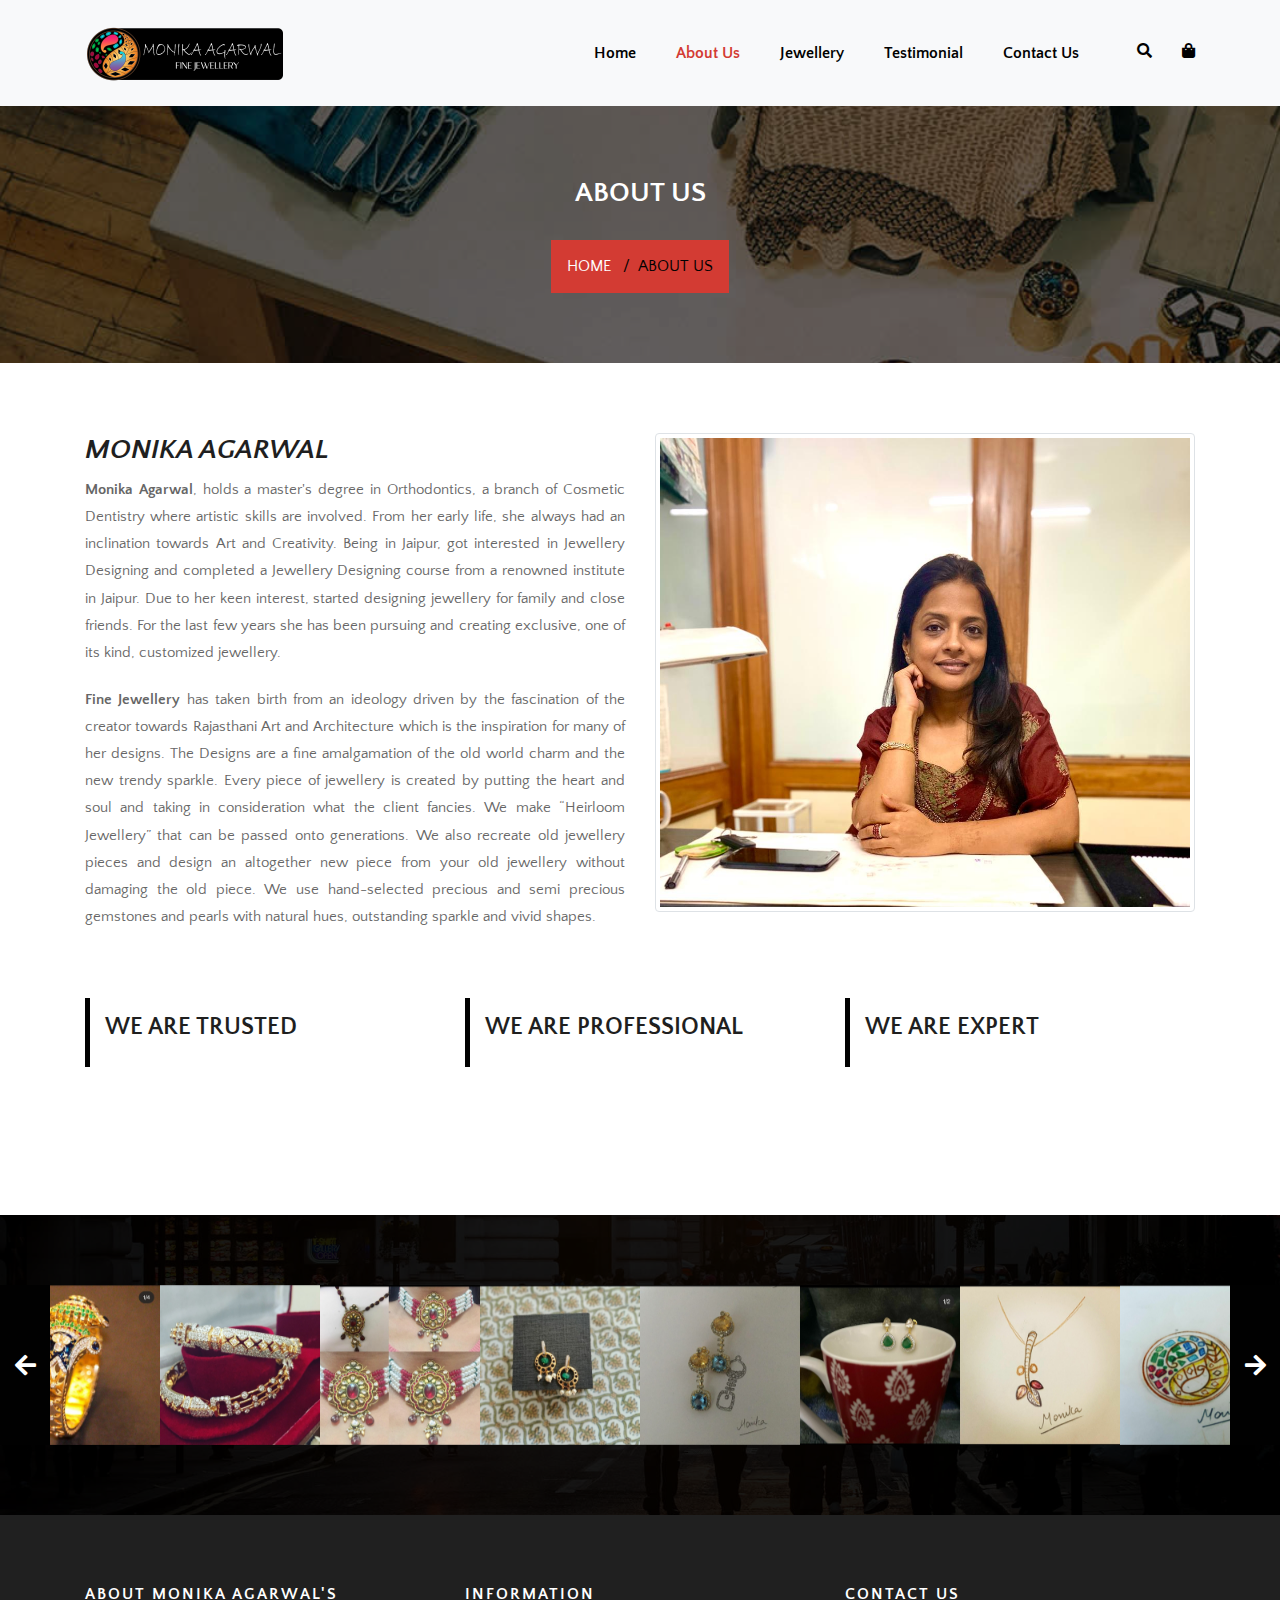
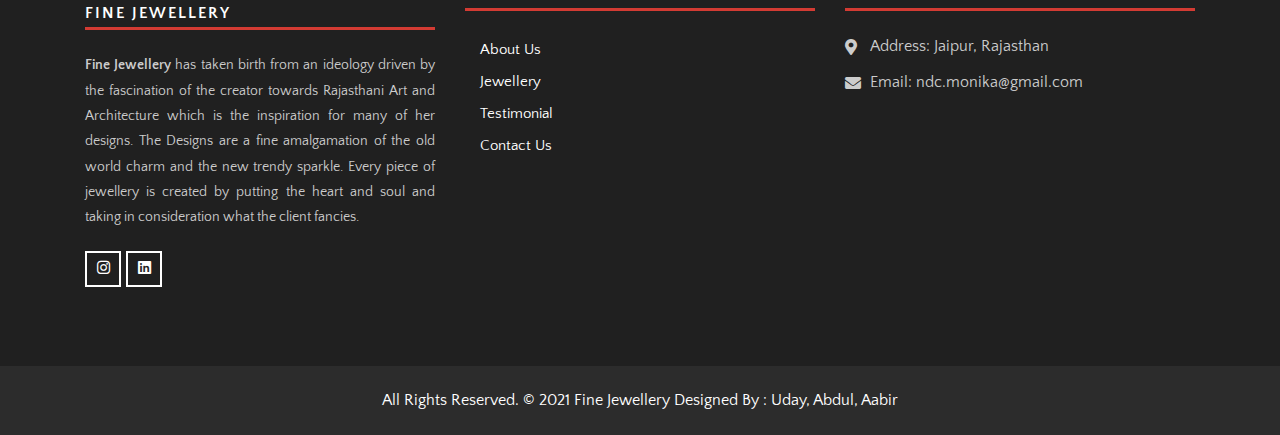
==== commit 21769b76: "Updation" ====
--- a/about.html
+++ b/about.html
@@ -1,266 +1,565 @@
 <!DOCTYPE html>
 <html lang="en">
-   <!-- Basic -->
-   <meta charset="utf-8">
-   <meta http-equiv="X-UA-Compatible" content="IE=edge">
-   <!-- Mobile Metas -->
-   <meta name="viewport" content="width=device-width, initial-scale=1, shrink-to-fit=no">
-   <!-- Site Metas -->
-   <title>Monika Agarwal</title>
-   <meta name="keywords" content="">
-   <meta name="description" content="">
-   <meta name="author" content="">
-   <!-- site icon -->
-   <link rel="icon" href="images/fevicon.png" type="image/png" />
-   <!-- Bootstrap core CSS -->
-   <link href="css/bootstrap.css" rel="stylesheet">
-   <!-- FontAwesome Icons core CSS -->
-   <link href="css/font-awesome.min.css" rel="stylesheet">
-   <!-- Custom animate styles for this template -->
-   <link href="css/animate.css" rel="stylesheet">
-   <!-- Custom styles for this template -->
-   <link href="style.css" rel="stylesheet">
-   <!-- Responsive styles for this template -->
-   <link href="css/responsive.css" rel="stylesheet">
-   <!-- Colors for this template -->
-   <link href="css/colors.css" rel="stylesheet">
-   <!-- light box gallery -->
-   <link href="css/ekko-lightbox.css" rel="stylesheet">
-   <!--[if lt IE 9]>
-   <script src="https://oss.maxcdn.com/libs/html5shiv/3.7.0/html5shiv.js"></script>
-   <script src="https://oss.maxcdn.com/libs/respond.js/1.4.2/respond.min.js"></script>
-   <![endif]-->
-   </head>
-   <body id="home_page" class="home_page">
-      <!-- loader -->
-      <div id="preloader">
-         <img class="preloader" src="images/logo.png" alt="#">
-      </div>
-      <!-- end loader -->
-      <!-- header -->
-      <header class="header">
-
-        <div class="header_top_section">
-           <div class="container">
-              <div class="row">
-               <div class="col-lg-3">
-                  <div class="full">
-                     <div class="logo">
-                        <a href="index.html"><img src="images/logo.png" alt="#" /></a>
-                     </div>
-                  </div>
-               </div>
-               <div class="col-lg-9 site_information">
-                  <div class="full">
-                      <div class="top_section_info">
-                         <ul>
-                           <li>Contact: <!--img src="images/i1.png" alt="#" /> <a href="#">( +71 7569834142 )</a--></li>
-                           <li><img src="images/i2.png" alt="#" /> <a href="#">ndc.monika@gmail.com</a></li>
-                           <li><img src="images/i3.png" alt="#" /> <a href="#">Jaipur, Rajasthan</a></li>
+<!-- Basic -->
+
+<head>
+    <meta charset="utf-8">
+    <meta http-equiv="X-UA-Compatible" content="IE=edge">
+
+    <!-- Mobile Metas -->
+    <meta name="viewport" content="width=device-width, initial-scale=1">
+
+    <!-- Site Metas -->
+    <title>Monika Agarwal</title>
+    <meta name="keywords" content="">
+    <meta name="description" content="">
+    <meta name="author" content="">
+
+    <!-- Site Icons -->
+    <link rel="shortcut icon" href="images/favicon.ico" type="image/x-icon">
+    <link rel="apple-touch-icon" href="images/apple-touch-icon.png">
+
+    <!-- Bootstrap CSS -->
+    <link rel="stylesheet" href="css/bootstrap.min.css">
+    <!-- Site CSS -->
+    <link rel="stylesheet" href="css/style.css">
+    <!-- Responsive CSS -->
+    <link rel="stylesheet" href="css/responsive.css">
+    <!-- Custom CSS -->
+    <link rel="stylesheet" href="css/custom.css">
+
+    <!--[if lt IE 9]>
+      <script src="https://oss.maxcdn.com/libs/html5shiv/3.7.0/html5shiv.js"></script>
+      <script src="https://oss.maxcdn.com/libs/respond.js/1.4.2/respond.min.js"></script>
+    <![endif]-->
+
+</head>
+
+<body>
+
+    <!-- Start Main Top>
+    <div class="main-top">
+        <div class="container-fluid">
+            <div class="row">
+                <div class="col-lg-6 col-md-6 col-sm-12 col-xs-12">
+                    <div class="text-slid-box">
+                        <div id="offer-box" class="carouselTicker">
+                            <ul class="offer-box">
+                                <li>
+                                    <i class="fab fa-opencart"></i> Off 10%! Shop Now Man
+                                </li>
+                                <li>
+                                    <i class="fab fa-opencart"></i> 50% - 80% off on Fashion
+                                </li>
+                                <li>
+                                    <i class="fab fa-opencart"></i> 20% off Entire Purchase Promo code: offT20
+                                </li>
+                                <li>
+                                    <i class="fab fa-opencart"></i> Off 50%! Shop Now
+                                </li>
+                                <li>
+                                    <i class="fab fa-opencart"></i> Off 10%! Shop Now Man
+                                </li>
+                                <li>
+                                    <i class="fab fa-opencart"></i> 50% - 80% off on Fashion
+                                </li>
+                                <li>
+                                    <i class="fab fa-opencart"></i> 20% off Entire Purchase Promo code: offT20
+                                </li>
+                                <li>
+                                    <i class="fab fa-opencart"></i> Off 50%! Shop Now
+                                </li>
+                            </ul>
+                        </div>
+                    </div>
+                </div>
+                <div class="col-lg-6 col-md-6 col-sm-12 col-xs-12">
+                    <div class="custom-select-box">
+                        <select id="basic" class="selectpicker show-tick form-control" data-placeholder="$ USD">
+						<option>¥ JPY</option>
+						<option>$ USD</option>
+						<option>€ EUR</option>
+					</select>
+                    </div>
+                    <div class="right-phone-box">
+                        <p>Call US :- <a href="#"> +11 900 800 100</a></p>
+                    </div>
+                    <div class="our-link">
+                        <ul>
+                            <li><a href="#">My Account</a></li>
+                            <li><a href="#">Our location</a></li>
+                            <li><a href="#">Contact Us</a></li>
                         </ul>
-                      </div>
-                  </div>
-               </div>
-            </div>
-           </div>
+                    </div>
+                </div>
+            </div>
         </div>
-
-        <div class="header_bottom_section">
-
-         <div class="container">
-            
-           <div class="row">
-               <div class="col-md-12">
-                  <div class="full ">
-                     <div class="main_menu">
-                        <nav class="navbar navbar-inverse navbar-toggleable-md">
-                           <button class="navbar-toggler" type="button" data-toggle="collapse" data-target="#cloapediamenu" aria-controls="cloapediamenu" aria-expanded="false" aria-label="Toggle navigation">
-                           <span class="float-left">Menu</span>
-                           <span class="float-right"><i class="fa fa-bars"></i> <i class="fa fa-close"></i></span>
-                           </button>
-                           <div class="collapse navbar-collapse justify-content-md-center" id="cloapediamenu">
-                              <ul class="navbar-nav">
-                                 <li class="nav-item">
-                                    <a class="nav-link" href="index.html">Home</a>
-                                 </li>
-                                 <li class="nav-item active">
-                                    <a class="nav-link color-aqua-hover" href="about.html">About</a>
-                                 </li>
-                                 <li class="nav-item">
-                                    <a class="nav-link color-aqua-hover" href="jewellery.html">Jewellery</a>
-                                 </li>
-                                 <li class="nav-item">
-                                    <a class="nav-link color-grey-hover" href="shop.html">Shop</a>
-                                 </li>
-                                 <li class="nav-item">
-                                    <a class="nav-link color-grey-hover" href="testimonial.html">Testimonial</a>
-                                 </li>
-                                 <li class="nav-item">
-                                    <a class="nav-link color-grey-hover" href="contact.html">Contact</a>
-                                 </li>
-                              </ul>
-                           </div>
-                        </nav>
-                     </div>
-                     <div class="search_bar">
-                        <form action="index.html">
-                           <input type="text" class="search_field" placeholder="Search" required />
-                           <button class="search_button" type="button"><i class="fa fa-search"></i></button>
-                        </form>
-                     </div>
-                  </div>
-               </div>
-            </div>
-         </div>
-      </header>
-      <!-- end header -->
-      <!-- inner page -->
-      <section class="innerpage_banner">
-         <div class="container">
+    </div>
+    <End Main Top -->
+
+    <!-- Start Main Top -->
+    <header class="main-header">
+        <!-- Start Navigation -->
+        <nav class="navbar navbar-expand-lg navbar-light bg-light navbar-default bootsnav">
+            <div class="container">
+                <!-- Start Header Navigation -->
+                <div class="navbar-header">
+                    <button class="navbar-toggler" type="button" data-toggle="collapse" data-target="#navbar-menu" aria-controls="navbars-rs-food" aria-expanded="false" aria-label="Toggle navigation">
+                    <i class="fa fa-bars"></i>
+                </button>
+                    <a class="navbar-brand" href="index.html"><img src="images/logo.png" class="logo" alt=""></a>
+                </div>
+                <!-- End Header Navigation -->
+
+                <!-- Collect the nav links, forms, and other content for toggling -->
+                <div class="collapse navbar-collapse" id="navbar-menu">
+                    <ul class="nav navbar-nav ml-auto" data-in="fadeInDown" data-out="fadeOutUp">
+                        <li class="nav-item"><a class="nav-link" href="index.html">Home</a></li>
+                        <li class="nav-item active"><a class="nav-link" href="about.html">About Us</a></li>
+                        <!--li class="dropdown megamenu-fw">
+                            <a href="#" class="nav-link dropdown-toggle arrow" data-toggle="dropdown">Product</a>
+                            <ul class="dropdown-menu megamenu-content" role="menu">
+                                <li>
+                                    <div class="row">
+                                        <div class="col-menu col-md-3">
+                                            <h6 class="title">Top</h6>
+                                            <div class="content">
+                                                <ul class="menu-col">
+                                                    <li><a href="shop.html">Jackets</a></li>
+                                                    <li><a href="shop.html">Shirts</a></li>
+                                                    <li><a href="shop.html">Sweaters & Cardigans</a></li>
+                                                    <li><a href="shop.html">T-shirts</a></li>
+                                                </ul>
+                                            </div>
+                                        </div>
+                                        <div class="col-menu col-md-3">
+                                            <h6 class="title">Bottom</h6>
+                                            <div class="content">
+                                                <ul class="menu-col">
+                                                    <li><a href="shop.html">Swimwear</a></li>
+                                                    <li><a href="shop.html">Skirts</a></li>
+                                                    <li><a href="shop.html">Jeans</a></li>
+                                                    <li><a href="shop.html">Trousers</a></li>
+                                                </ul>
+                                            </div>
+                                        </div>
+                                        <div class="col-menu col-md-3">
+                                            <h6 class="title">Clothing</h6>
+                                            <div class="content">
+                                                <ul class="menu-col">
+                                                    <li><a href="shop.html">Top Wear</a></li>
+                                                    <li><a href="shop.html">Party wear</a></li>
+                                                    <li><a href="shop.html">Bottom Wear</a></li>
+                                                    <li><a href="shop.html">Indian Wear</a></li>
+                                                </ul>
+                                            </div>
+                                        </div>
+                                        <div class="col-menu col-md-3">
+                                            <h6 class="title">Accessories</h6>
+                                            <div class="content">
+                                                <ul class="menu-col">
+                                                    <li><a href="shop.html">Bags</a></li>
+                                                    <li><a href="shop.html">Sunglasses</a></li>
+                                                    <li><a href="shop.html">Fragrances</a></li>
+                                                    <li><a href="shop.html">Wallets</a></li>
+                                                </ul>
+                                            </div>
+                                        </div>
+                                    </div>
+                                </li>
+                            </ul>
+                        </li-->
+                        <!--li class="dropdown">
+                            <a href="#" class="nav-link dropdown-toggle arrow" data-toggle="dropdown">SHOP</a>
+                            <ul class="dropdown-menu">
+                                <li><a href="cart.html">Cart</a></li>
+                                <li><a href="checkout.html">Checkout</a></li>
+                                <li><a href="my-account.html">My Account</a></li>
+                                <li><a href="wishlist.html">Wishlist</a></li>
+                                <li><a href="shop-detail.html">Shop Detail</a></li>
+                            </ul>
+                        </li-->
+                        <li class="nav-item"><a class="nav-link" href="jewellery.html">Jewellery</a></li>
+                        <li class="nav-item"><a class="nav-link" href="testimonial.html">Testimonial</a></li>
+                        <li class="nav-item"><a class="nav-link" href="contact-us.html">Contact Us</a></li>
+                    </ul>
+                </div>
+                <!-- /.navbar-collapse -->
+
+                <!-- Start Atribute Navigation -->
+                <div class="attr-nav">
+                    <ul>
+                        <li class="search"><a href="#"><i class="fa fa-search"></i></a></li>
+                        <li class="side-menu"><a href="#">
+						<i class="fa fa-shopping-bag"></i>
+                            <span class="badge"></span>
+					</a></li>
+                    </ul>
+                </div>
+                <!-- End Atribute Navigation -->
+            </div>
+            <!-- Start Side Menu -->
+            <!--div class="side">
+                <a href="#" class="close-side"><i class="fa fa-times"></i></a>
+                <li class="cart-box">
+                    <ul class="cart-list">
+                        <li>
+                            <a href="#" class="photo"><img src="images/img-pro-01.jpg" class="cart-thumb" alt="" /></a>
+                            <h6><a href="#">Delica omtantur </a></h6>
+                            <p>1x - <span class="price">$80.00</span></p>
+                        </li>
+                        <li>
+                            <a href="#" class="photo"><img src="images/img-pro-02.jpg" class="cart-thumb" alt="" /></a>
+                            <h6><a href="#">Omnes ocurreret</a></h6>
+                            <p>1x - <span class="price">$60.00</span></p>
+                        </li>
+                        <li>
+                            <a href="#" class="photo"><img src="images/img-pro-03.jpg" class="cart-thumb" alt="" /></a>
+                            <h6><a href="#">Agam facilisis</a></h6>
+                            <p>1x - <span class="price">$40.00</span></p>
+                        </li>
+                        <li class="total">
+                            <a href="#" class="btn btn-default hvr-hover btn-cart">VIEW CART</a>
+                            <span class="float-right"><strong>Total</strong>: $180.00</span>
+                        </li>
+                    </ul>
+                </li>
+            </div-->
+            <!-- End Side Menu -->
+        </nav>
+        <!-- End Navigation -->
+    </header>
+    <!-- End Main Top -->
+
+    <!-- Start All Title Box -->
+    <div class="all-title-box">
+        <div class="container">
             <div class="row">
-               <div class="col-sm-12">
-                  <div class="full">
-                     <div class="page_title">
-                        <div class="full heading_s1">
-                           <h2><span>About us</span></h2>
-                        </div>
-                     </div>
-                  </div>
-               </div>
-            </div>
-         </div>
-      </section>
-      <!-- end inner page -->
-      <!-- about section -->
-      <section class="layout_padding section padding_bottom_0">
-         <div class="container">
+                <div class="col-lg-12">
+                    <h2>ABOUT US</h2>
+                    <ul class="breadcrumb">
+                        <li class="breadcrumb-item"><a href="index.html">HOME</a></li>
+                        <li class="breadcrumb-item active">ABOUT US</li>
+                    </ul>
+                </div>
+            </div>
+        </div>
+    </div>
+    <!-- End All Title Box -->
+
+    <!-- Start About Page  -->
+    <div class="about-box-main">
+        <div class="container">
             <div class="row">
-               <div class="col-lg-12">
-                  <div class="full heading_s1">
-                     <h2>Monika Agarwal</h2>
-                  </div>
-                  <div class="full">
-                     <p class="large" style="text-align:justify;"><strong>Monika Agarwal</strong>, holds a master's degree in Orthodontics, a branch of Cosmetic Dentistry where artistic skills are involved. From her early life, she always had an inclination towards Art and Creativity. Being in Jaipur, got interested in Jewellery Designing and completed a Jewellery Designing course from a renowned institute in Jaipur. Due to her keen interest, started designing jewellery for family and close friends. For the last few years she has been pursuing and creating exclusive, one of its kind, customized jewellery.</p>
-                     <div class="col-md-12">
-                        <div class="about_img margin_top_30  text_align_center">
-                           <img src="images/monika.jpg" alt="#" />
-                        </div>
-                     </div>
-                     <br>
-                     <p class="large" style="text-align:justify;"><strong>Fine Jewellery</strong> has taken birth from an ideology driven by the fascination of the creator towards Rajasthani Art and Architecture which is the inspiration for many of her designs. The Designs are a fine amalgamation of the old world charm and the new trendy sparkle. Every piece of jewellery is created by putting the heart and soul and taking in consideration what the client  fancies. We make “Heirloom Jewellery” that can be passed onto generations. We also recreate old jewellery pieces and design an altogether new piece from your old jewellery without damaging the old piece. We use hand-selected precious and semi precious gemstones and pearls with natural hues, outstanding sparkle and vivid shapes.</p>
-                  </div>
-               </div>
-            </div>
-         </div>
-      </section>
-      <br><br><br>
-      <!-- end about section -->
-      <!-- section -->
-      <!--section class="layout_padding section padding_bottom_0">
-         <div class="container">
-            <div class="row">
-               <div class="col-lg-12">
-                  <div class="full heading_s1">
-                     <h2>Our Shop</h2>
-                  </div>
-                  <div class="full">
-                     <p class="large">Lorem Ipsum is simply dummy text of the printing and typesetting industry. Lorem Ipsum has been the industry's standard dummy text ever since the 1500s, when an unknown printer took a galley of type and</p>
-                  </div>
-               </div>
-            </div>
-         </div>
-      </section-->
-      <!-- end section -->
-      <!-- section -->
-      <!--section class="layout_padding haf_layout section">
-         <div class="container-fluid">
-            <div class="row">
-              <div class="col-md-11">
-                 <div class="row">
-                   <div class="container">
-                    <div class="col-md-8">
-                     <div class="full banner_section">
-                         <h3>Best <span style="color: #72dd78 !important;">Jewellery Shop</span></h3>
-                         <p>Lorem Ipsum is simply dummy text of the printing and typesetting industry. Lorem Ipsum has been the industry's standard dummy text ever since the 1500s, when an unknown printer took a galley of type and</p>
-                     </div>
-                    </div>
-                 </div>
-                  </div>
-                 <img class="img-responsive" src="images/bg1.jpg" alt="#" />
-              </div>
-            </div>
-         </div>
-      </section-->
-      <!-- end section -->
-      <!-- footer -->
-      <footer class="footer layout_padding">
-         <div class="container">
-            <div class="row">
-               <div class="col-md-3 col-sm-12">
-                  <a href="index.html"><img class="img-responsive" src="images/logo.png" alt="#" /></a>
-               </div>
-
-               <div class="col-md-3 col-sm-12">
-                  <div class="footer_link_heading">
-                     <h3>Address</h3>
-                  </div>
-                  <div class="address_infor">
-                     <p> 
-                        <span class="icon"><img src="images/location_icon.png" alt="#" /></span>
-                        <span class="addrs">Jaipur, Rajasthan</span>
-                     </p>
-                  </div>
-               </div>
-
-               <div class="col-md-3 col-sm-12">
-                  <div class="footer_link_heading">
-                     <h3>Social Media</h3>
-                  </div>
-                  <div class="social_icon">
-                    <ul>
-                       <!--li><a href="#"><img src="images/fb.png" alt="#" /></a></li-->
-                       <!--li><a href="#"><img src="images/tw.png" alt="#" /></a></li-->
-                       <li><a href="https://www.instagram.com/ndcmonika/"><img src="images/ig.png" alt="#" /></a></li>
-                       <li><a href="https://www.linkedin.com/in/monika-agarwal-24b189217/"><img src="images/in.png" alt="#" /></a></li>
-                    </ul>
-                  </div>
-               </div>
-               
-               <div class="col-md-3 col-sm-12">
-                  <div class="footer_link_heading">
-                     <h3>Newsletter</h3>
-                  </div>
-                  <div class="email_address_bottom">
-                     <form>
-                        <fieldset>
-                           <div class="field_email">
-                              <input type="email" name="email" placeholder="Enter Your Email">
-                              <button><i class="fa fa-search"></i></button>
-                           </div>
-                        </fieldset>
-                     </form>
-                  </div>
-               </div>
-            </div>
-         </div>
-      </footer>
-      <div class="cpy">
-        <div class="container">
-           <div class="row">
-             <div class="col-md-12">
-               <p>© 2021 All Rights Reserved. <a href="#">Created By: Uday, Abdul, Aabir, Dev</a></p>
-             </div>
-           </div>
+                <div class="col-lg-6">
+                    <h2 class="noo-sh-title">MONIKA AGARWAL</h2>
+                    <p style="text-align:justify;"><strong>Monika Agarwal</strong>, holds a master's degree in Orthodontics, a branch of Cosmetic Dentistry where artistic skills are involved. From her early life, she always had an inclination towards Art and Creativity. Being in Jaipur, got interested in Jewellery Designing and completed a Jewellery Designing course from a renowned institute in Jaipur. Due to her keen interest, started designing jewellery for family and close friends. For the last few years she has been pursuing and creating exclusive, one of its kind, customized jewellery.</p>
+                    <p style="text-align:justify;"><strong>Fine Jewellery</strong> has taken birth from an ideology driven by the fascination of the creator towards Rajasthani Art and Architecture which is the inspiration for many of her designs. The Designs are a fine amalgamation of the old world charm and the new trendy sparkle. Every piece of jewellery is created by putting the heart and soul and taking in consideration what the client fancies. We make “Heirloom Jewellery” that can be passed onto generations. We also recreate old jewellery pieces and design an altogether new piece from your old jewellery without damaging the old piece. We use hand-selected precious and semi precious gemstones and pearls with natural hues, outstanding sparkle and vivid shapes.</p>
+                </div>
+                <div class="col-lg-6">
+                    <div class="banner-frame"> <img class="img-thumbnail img-fluid" src="images/monika.jpg" alt="" />
+                    </div>
+                </div>
+            </div>
+            <div class="row my-5">
+                <div class="col-sm-6 col-lg-4">
+                    <div class="service-block-inner">
+                        <h3>We are Trusted</h3>
+                        <p></p>
+                    </div>
+                </div>
+                <div class="col-sm-6 col-lg-4">
+                    <div class="service-block-inner">
+                        <h3>We are Professional</h3>
+                        <p></p>
+                    </div>
+                </div>
+                <div class="col-sm-6 col-lg-4">
+                    <div class="service-block-inner">
+                        <h3>We are Expert</h3>
+                        <p></p>
+                    </div>
+                </div>
+            </div>
+            <!--div class="row my-4">
+                <div class="col-12">
+                    <h2 class="noo-sh-title">Meet Our Team</h2>
+                </div>
+                <div class="col-sm-6 col-lg-3">
+                    <div class="hover-team">
+                        <div class="our-team"> <img src="images/img-1.jpg" alt="" />
+                            <div class="team-content">
+                                <h3 class="title">Williamson</h3> <span class="post">Web Developer</span> </div>
+                            <ul class="social">
+                                <li>
+                                    <a href="#" class="fab fa-facebook"></a>
+                                </li>
+                                <li>
+                                    <a href="#" class="fab fa-twitter"></a>
+                                </li>
+                                <li>
+                                    <a href="#" class="fab fa-google-plus"></a>
+                                </li>
+                                <li>
+                                    <a href="#" class="fab fa-youtube"></a>
+                                </li>
+                            </ul>
+                            <div class="icon"> <i class="fa fa-plus" aria-hidden="true"></i> </div>
+                        </div>
+                        <div class="team-description">
+                            <p>Lorem ipsum dolor sit amet, consectetur adipiscing elit. Praesent urna diam, maximus ut ullamcorper quis, placerat id eros. Duis semper justo sed condimentum rutrum. Nunc tristique purus turpis. Maecenas vulputate. </p>
+                        </div>
+                        <hr class="my-0"> </div>
+                </div>
+                <div class="col-sm-6 col-lg-3">
+                    <div class="hover-team">
+                        <div class="our-team"> <img src="images/img-2.jpg" alt="" />
+                            <div class="team-content">
+                                <h3 class="title">Kristiana</h3> <span class="post">Web Developer</span> </div>
+                            <ul class="social">
+                                <li>
+                                    <a href="#" class="fab fa-facebook"></a>
+                                </li>
+                                <li>
+                                    <a href="#" class="fab fa-twitter"></a>
+                                </li>
+                                <li>
+                                    <a href="#" class="fab fa-google-plus"></a>
+                                </li>
+                                <li>
+                                    <a href="#" class="fab fa-youtube"></a>
+                                </li>
+                            </ul>
+                            <div class="icon"> <i class="fa fa-plus" aria-hidden="true"></i> </div>
+                        </div>
+                        <div class="team-description">
+                            <p>Lorem ipsum dolor sit amet, consectetur adipiscing elit. Praesent urna diam, maximus ut ullamcorper quis, placerat id eros. Duis semper justo sed condimentum rutrum. Nunc tristique purus turpis. Maecenas vulputate. </p>
+                        </div>
+                        <hr class="my-0"> </div>
+                </div>
+                <div class="col-sm-6 col-lg-3">
+                    <div class="hover-team">
+                        <div class="our-team"> <img src="images/img-3.jpg" alt="" />
+                            <div class="team-content">
+                                <h3 class="title">Steve Thomas</h3> <span class="post">Web Developer</span> </div>
+                            <ul class="social">
+                                <li>
+                                    <a href="#" class="fab fa-facebook"></a>
+                                </li>
+                                <li>
+                                    <a href="#" class="fab fa-twitter"></a>
+                                </li>
+                                <li>
+                                    <a href="#" class="fab fa-google-plus"></a>
+                                </li>
+                                <li>
+                                    <a href="#" class="fab fa-youtube"></a>
+                                </li>
+                            </ul>
+                            <div class="icon"> <i class="fa fa-plus" aria-hidden="true"></i> </div>
+                        </div>
+                        <div class="team-description">
+                            <p>Lorem ipsum dolor sit amet, consectetur adipiscing elit. Praesent urna diam, maximus ut ullamcorper quis, placerat id eros. Duis semper justo sed condimentum rutrum. Nunc tristique purus turpis. Maecenas vulputate. </p>
+                        </div>
+                        <hr class="my-0"> </div>
+                </div>
+                <div class="col-sm-6 col-lg-3">
+                    <div class="hover-team">
+                        <div class="our-team"> <img src="images/img-1.jpg" alt="" />
+                            <div class="team-content">
+                                <h3 class="title">Williamson</h3> <span class="post">Web Developer</span> </div>
+                            <ul class="social">
+                                <li>
+                                    <a href="#" class="fab fa-facebook"></a>
+                                </li>
+                                <li>
+                                    <a href="#" class="fab fa-twitter"></a>
+                                </li>
+                                <li>
+                                    <a href="#" class="fab fa-google-plus"></a>
+                                </li>
+                                <li>
+                                    <a href="#" class="fab fa-youtube"></a>
+                                </li>
+                            </ul>
+                            <div class="icon"> <i class="fa fa-plus" aria-hidden="true"></i> </div>
+                        </div>
+                        <div class="team-description">
+                            <p>Lorem ipsum dolor sit amet, consectetur adipiscing elit. Praesent urna diam, maximus ut ullamcorper quis, placerat id eros. Duis semper justo sed condimentum rutrum. Nunc tristique purus turpis. Maecenas vulputate. </p>
+                        </div>
+                        <hr class="my-0"> </div>
+                </div>
+            </div-->
         </div>
-      </div>
-      <!-- end footer -->
-      <!-- Core JavaScript-->
-      <script src="js/jquery.min.js"></script>
-      <script src="js/tether.min.js"></script>
-      <script src="js/bootstrap.min.js"></script>
-      <script src="js/parallax.js"></script>
-      <script src="js/animate.js"></script>
-      <script src="js/ekko-lightbox.js"></script>
-      <script src="js/custom.js"></script>
-   </body>
-</html>
+    </div>
+    <!-- End About Page -->
+
+    <!-- Start Instagram Feed  -->
+    <div class="instagram-box">
+        <div class="main-instagram owl-carousel owl-theme">
+            <div class="item">
+                <div class="ins-inner-box">
+                    <img src="images/instagram-img-01.jpg" alt="" />
+                    <div class="hov-in">
+                        <a href="https://www.instagram.com/p/CI7vZbUJlwO/"><i class="fab fa-instagram"></i></a>
+                    </div>
+                </div>
+            </div>
+            <div class="item">
+                <div class="ins-inner-box">
+                    <img src="images/instagram-img-02.jpg" alt="" />
+                    <div class="hov-in">
+                        <a href="https://www.instagram.com/p/BMQdqJ5gWPV/"><i class="fab fa-instagram"></i></a>
+                    </div>
+                </div>
+            </div>
+            <div class="item">
+                <div class="ins-inner-box">
+                    <img src="images/instagram-img-03.jpg" alt="" />
+                    <div class="hov-in">
+                        <a href="https://www.instagram.com/p/B8GwYYgJE_N/"><i class="fab fa-instagram"></i></a>
+                    </div>
+                </div>
+            </div>
+            <div class="item">
+                <div class="ins-inner-box">
+                    <img src="images/instagram-img-04.jpg" alt="" />
+                    <div class="hov-in">
+                        <a href="https://www.instagram.com/p/CG7cqftJRy1/"><i class="fab fa-instagram"></i></a>
+                    </div>
+                </div>
+            </div>
+            <div class="item">
+                <div class="ins-inner-box">
+                    <img src="images/instagram-img-05.jpg" alt="" />
+                    <div class="hov-in">
+                        <a href="https://www.instagram.com/p/BBX1bw9KAlg/"><i class="fab fa-instagram"></i></a>
+                    </div>
+                </div>
+            </div>
+            <div class="item">
+                <div class="ins-inner-box">
+                    <img src="images/instagram-img-06.jpg" alt="" />
+                    <div class="hov-in">
+                        <a href="https://www.instagram.com/p/CJOme_npyrD/"><i class="fab fa-instagram"></i></a>
+                    </div>
+                </div>
+            </div>
+            <div class="item">
+                <div class="ins-inner-box">
+                    <img src="images/instagram-img-07.jpg" alt="" />
+                    <div class="hov-in">
+                        <a href="https://www.instagram.com/p/CPqnFhxpk2l/"><i class="fab fa-instagram"></i></a>
+                    </div>
+                </div>
+            </div>
+            <div class="item">
+                <div class="ins-inner-box">
+                    <img src="images/instagram-img-08.jpg" alt="" />
+                    <div class="hov-in">
+                        <a href="https://www.instagram.com/p/CPGKefbJdgA/"><i class="fab fa-instagram"></i></a>
+                    </div>
+                </div>
+            </div>
+            <div class="item">
+                <div class="ins-inner-box">
+                    <img src="images/instagram-img-09.jpg" alt="" />
+                    <div class="hov-in">
+                        <a href="https://www.instagram.com/p/BVNK4ULhn3g/"><i class="fab fa-instagram"></i></a>
+                    </div>
+                </div>
+            </div>
+            <div class="item">
+                <div class="ins-inner-box">
+                    <img src="images/instagram-img-10.jpg" alt="" />
+                    <div class="hov-in">
+                        <a href="https://www.instagram.com/p/CI2h4nMJuCn/"><i class="fab fa-instagram"></i></a>
+                    </div>
+                </div>
+            </div>
+        </div>
+    </div>
+    <!-- End Instagram Feed  -->
+
+
+    <!-- Start Footer  -->
+    <footer>
+        <div class="footer-main">
+            <div class="container">
+                <div class="row">
+                    <div class="col-lg-4 col-md-12 col-sm-12">
+                        <div class="footer-widget">
+                            <h4>About Monika Agarwal's<br>Fine Jewellery</h4>
+                            <p style="text-align:justify;"><strong>Fine Jewellery</strong> has taken birth from an ideology driven by the fascination of the creator towards Rajasthani Art and Architecture which is the inspiration for many of her designs. The Designs are a fine amalgamation of the old world charm and the new trendy sparkle. Every piece of jewellery is created by putting the heart and soul and taking in consideration what the client fancies.
+                                </p>
+                            <ul>
+                                <li><a href="https://www.instagram.com/ndcmonika/"><i class="fab fa-instagram" aria-hidden="true"></i></a></li>
+                                <li><a href="https://www.linkedin.com/in/monika-agarwal-24b189217/"><i class="fab fa-linkedin" aria-hidden="true"></i></a></li>
+                                <!--li><a href="#"><i class="fab fa-facebook" aria-hidden="true"></i></a></li>
+                                <li><a href="#"><i class="fab fa-twitter" aria-hidden="true"></i></a></li>
+                                <li><a href="#"><i class="fa fa-rss" aria-hidden="true"></i></a></li>
+                                <li><a href="#"><i class="fab fa-pinterest-p" aria-hidden="true"></i></a></li>
+                                <li><a href="#"><i class="fab fa-whatsapp" aria-hidden="true"></i></a></li-->
+                            </ul>
+                        </div>
+                    </div>
+                    <div class="col-lg-4 col-md-12 col-sm-12">
+                        <div class="footer-link">
+                            <h4>Information</h4>
+                            <ul>
+                                <li><a href="about.html">About Us</a></li>
+                                <li><a href="jewellery.html">Jewellery</a></li>
+                                <li><a href="testimonial.html">Testimonial</a></li>
+                                <li><a href="contact.html">Contact Us</a></li>
+                            </ul>
+                        </div>
+                    </div>
+                    <div class="col-lg-4 col-md-12 col-sm-12">
+                        <div class="footer-link-contact">
+                            <h4>Contact Us</h4>
+                            <ul>
+                                <li>
+                                    <p><i class="fas fa-map-marker-alt"></i>Address: Jaipur, Rajasthan </p>
+                                </li>
+                                <!--li>
+                                    <p><i class="fas fa-phone-square"></i>Phone: <a href="tel:+1-888705770">+1-888 705 770</a></p>
+                                </li-->
+                                <li>
+                                    <p><i class="fas fa-envelope"></i>Email: <a href="mailto:ndc.monika@gmail.com">ndc.monika@gmail.com</a></p>
+                                </li>
+                            </ul>
+                        </div>
+                    </div>
+                </div>
+            </div>
+        </div>
+    </footer>
+    <!-- End Footer  -->
+
+    <!-- Start copyright  -->
+    <div class="footer-copyright">
+        <p class="footer-company">All Rights Reserved. &copy; 2021 <a href="#">Fine Jewellery</a> Designed By : Uday, Abdul, Aabir</p>
+    </div>
+    <!-- End copyright  -->
+
+    <a href="#" id="back-to-top" title="Back to top" style="display: none;">&uarr;</a>
+
+    <!-- ALL JS FILES -->
+    <script src="js/jquery-3.2.1.min.js"></script>
+    <script src="js/popper.min.js"></script>
+    <script src="js/bootstrap.min.js"></script>
+    <!-- ALL PLUGINS -->
+    <script src="js/jquery.superslides.min.js"></script>
+    <script src="js/bootstrap-select.js"></script>
+    <script src="js/inewsticker.js"></script>
+    <script src="js/bootsnav.js."></script>
+    <script src="js/images-loded.min.js"></script>
+    <script src="js/isotope.min.js"></script>
+    <script src="js/owl.carousel.min.js"></script>
+    <script src="js/baguetteBox.min.js"></script>
+    <script src="js/form-validator.min.js"></script>
+    <script src="js/contact-form-script.js"></script>
+    <script src="js/custom.js"></script>
+</body>
+
+</html>--- a/css/style.css
+++ b/css/style.css
@@ -0,0 +1,3017 @@
+/*------------------------------------------------------------------
+    IMPORT FONTS
+-------------------------------------------------------------------*/
+
+@import url('https://fonts.googleapis.com/css?family=Montserrat:400,500,600,600i,700,700i,800,800i');
+@import url('https://fonts.googleapis.com/css?family=Quattrocento+Sans:400,400i,700,700i');
+
+/*
+
+    font-family: 'Montserrat', sans-serif;
+
+    font-family: 'Quattrocento Sans', sans-serif;
+
+*/
+
+
+/*------------------------------------------------------------------
+    IMPORT FILES
+-------------------------------------------------------------------*/
+
+@import url(all.css);
+@import url(superslides.css);
+@import url(bootstrap-select.css);
+@import url(carousel-ticker.css);
+@import url(code_animate.css);
+@import url(bootsnav.css);
+@import url(owl.carousel.min.css);
+@import url(jquery-ui.css);
+@import url(nice-select.css);
+@import url(baguetteBox.min.css);
+
+/*------------------------------------------------------------------
+    SKELETON
+-------------------------------------------------------------------*/
+
+body {
+    color: #666666;
+    font-size: 15px;
+    font-family: 'Quattrocento Sans', sans-serif;
+    line-height: 1.80857;
+}
+
+a {
+    color: #1f1f1f;
+    text-decoration: none !important;
+    outline: none !important;
+    -webkit-transition: all .3s ease-in-out;
+    -moz-transition: all .3s ease-in-out;
+    -ms-transition: all .3s ease-in-out;
+    -o-transition: all .3s ease-in-out;
+    transition: all .3s ease-in-out;
+}
+
+h1,
+h2,
+h3,
+h4,
+h5,
+h6 {
+    letter-spacing: 0;
+    font-weight: normal;
+    position: relative;
+    padding: 0 0 10px 0;
+    font-weight: normal;
+    line-height: 120% !important;
+    color: #1f1f1f;
+    margin: 0
+}
+
+h1 {
+    font-size: 24px
+}
+
+h2 {
+    font-size: 22px
+}
+
+h3 {
+    font-size: 18px
+}
+
+h4 {
+    font-size: 16px
+}
+
+h5 {
+    font-size: 14px
+}
+
+h6 {
+    font-size: 13px
+}
+
+h1 a,
+h2 a,
+h3 a,
+h4 a,
+h5 a,
+h6 a {
+    color: #212121;
+    text-decoration: none!important;
+    opacity: 1
+}
+
+h1 a:hover,
+h2 a:hover,
+h3 a:hover,
+h4 a:hover,
+h5 a:hover,
+h6 a:hover {
+    opacity: .8
+}
+
+a {
+    color: #1f1f1f;
+    text-decoration: none;
+    outline: none;
+}
+
+a,
+.btn {
+    text-decoration: none !important;
+    outline: none !important;
+    -webkit-transition: all .3s ease-in-out;
+    -moz-transition: all .3s ease-in-out;
+    -ms-transition: all .3s ease-in-out;
+    -o-transition: all .3s ease-in-out;
+    transition: all .3s ease-in-out;
+}
+
+.btn-custom {
+    margin-top: 20px;
+    background-color: transparent !important;
+    border: 2px solid #ddd;
+    padding: 12px 40px;
+    font-size: 16px;
+}
+
+.lead {
+    font-size: 18px;
+    line-height: 30px;
+    color: #767676;
+    margin: 0;
+    padding: 0;
+}
+
+blockquote {
+    margin: 20px 0 20px;
+    padding: 30px;
+}
+
+ul,
+li,
+ol {
+    list-style: none;
+    margin: 0px;
+    padding: 0px;
+}
+
+button:focus {
+    outline: none;
+    box-shadow: none;
+}
+
+ :focus {
+    outline: 0;
+}
+
+p {
+    margin: 0px;
+}
+
+.bootstrap-select .dropdown-toggle:focus {
+    outline: none !important;
+}
+
+.form-control::-moz-placeholder {
+    color: #ffffff;
+    opacity: 1;
+}
+
+.bootstrap-select .dropdown-toggle:focus {
+    box-shadow: none !important
+}
+
+
+/*------------------------------------------------------------------ LOADER -------------------------------------------------------------------*/
+
+#back-to-top {
+    position: fixed;
+    bottom: 40px;
+    right: 40px;
+    z-index: 9999;
+    width: 32px;
+    height: 32px;
+    text-align: center;
+    line-height: 30px;
+    background: #d33b33;
+    color: #ffffff;
+    cursor: pointer;
+    border: 0;
+    border-radius: 2px;
+    text-decoration: none;
+    transition: opacity 0.2s ease-out;
+    font-size: 30px;
+}
+
+
+/*------------------------------------------------------------------ HEADER -------------------------------------------------------------------*/
+
+.main-top {
+    background: #010101;
+    padding: 10px 0px;
+}
+
+.custom-select-box {
+    float: right;
+    width: 95px;
+    margin-left: 20px;
+}
+
+.custom-select-box .form-control {
+    background: none;
+    border: none;
+}
+
+.custom-select-box .bootstrap-select .btn-light {
+    padding: 4px;
+    font-size: 14px;
+    background: #d33b33;
+    color: #fff;
+    border: none;
+    border-radius: 0px;
+}
+
+.custom-select-box .bootstrap-select .btn-light span {
+    padding: 2px;
+    line-height: 15px;
+}
+
+.dropdown-toggle::after {
+    margin-left: -24px;
+}
+
+.custom-select-box .dropdown-toggle::after {
+    display: inline-block;
+    width: 0;
+    height: 0;
+    margin-left: .255em;
+    vertical-align: .255em;
+    content: "";
+    border-top: .3em solid;
+    border-right: .3em solid transparent;
+    border-bottom: 0;
+    border-left: .3em solid transparent;
+    position: absolute;
+    top: 13px;
+    right: 10px;
+}
+
+.bootstrap-select.btn-group .dropdown-toggle .filter-option {
+    overflow: inherit;
+}
+
+.bootstrap-select.btn-group .dropdown-menu {
+    border: none;
+    padding: 0px;
+    border-radius: 0px;
+}
+
+.right-phone-box {
+    float: right;
+    margin-left: 10px;
+}
+
+.right-phone-box p {
+    margin: 0px;
+    color: #ffffff;
+    font-size: 14px;
+    line-height: 30px;
+}
+
+.right-phone-box p a {
+    color: #ffffff;
+}
+
+.right-phone-box p a:hover {
+    color: #d33b33;
+}
+
+.offer-box,
+.slide {
+    color: #FFFFFF;
+    font-size: 13px;
+    padding: 2px 15px;
+    font-family: 'Montserrat', sans-serif;
+}
+
+.offer-box li {
+    font-weight: 600;
+}
+
+.offer-box li i {
+    margin-right: 15px;
+    color: #d33b33;
+    font-size: 20px;
+}
+
+.our-link {
+    float: right;
+}
+
+.our-link ul li {
+    display: inline-block;
+    border-right: 1px solid #ffffff;
+    padding: 0px 10px;
+    line-height: 14px;
+}
+
+.our-link ul {
+    line-height: 30px;
+}
+
+.our-link ul li a {
+    color: #ffffff;
+    font-weight: 700;
+    text-transform: uppercase;
+    font-size: 14px;
+}
+
+.our-link ul li a:hover {
+    color: #d33b33;
+}
+
+.our-link ul li:last-child {
+    border: none;
+}
+
+.main-header {}
+
+.search a {
+    color: #d33b33;
+}
+
+.attr-nav>ul>li>a:hover {
+    color: #d33b33;
+}
+
+nav.navbar.bootsnav ul.nav>li>a {
+    margin: 0px;
+}
+
+
+/* Navbar Adjusment =========================== */
+
+
+/* Navbar Atribute ------*/
+
+.attr-nav>ul>li>a {
+    padding: 28px 15px;
+}
+
+ul.cart-list>li.total>.btn {
+    border-bottom: solid 1px #cfcfcf !important;
+    color: #010101;
+    padding: 10px 15px;
+    border: none;
+    font-weight: 700;
+    color: #ffffff;
+}
+
+@media (min-width: 1024px) {
+    /* Navbar General ------*/
+    nav.navbar ul.nav>li>a {
+        padding: 30px 15px;
+        font-weight: 600;
+    }
+    nav.navbar .navbar-brand {
+        margin-top: 0;
+    }
+    nav.navbar .navbar-brand {
+        margin-top: 0;
+    }
+    nav.navbar li.dropdown ul.dropdown-menu {
+        border-top: solid 5px;
+    }
+    /* Navbar Center ------*/
+    nav.navbar-center .navbar-brand {
+        margin: 0 !important;
+    }
+    /* Navbar Brand Top ------*/
+    nav.navbar-brand-top .navbar-brand {
+        margin: 10px !important;
+    }
+    /* Navbar Full ------*/
+    nav.navbar-full .navbar-brand {
+        position: relative;
+        top: -15px;
+    }
+    /* Navbar Sidebar ------*/
+    nav.navbar-sidebar ul.nav,
+    nav.navbar-sidebar .navbar-brand {
+        margin-bottom: 50px;
+    }
+    nav.navbar-sidebar ul.nav>li>a {
+        padding: 10px 15px;
+        font-weight: bold;
+    }
+    /* Navbar Transparent & Fixed ------*/
+    nav.navbar.bootsnav.navbar-transparent.white {
+        background-color: rgba(255, 255, 255, 0.3);
+        border-bottom: solid 1px #bbb;
+    }
+    nav.navbar.navbar-inverse.bootsnav.navbar-transparent.dark,
+    nav.navbar.bootsnav.navbar-transparent.dark {
+        background-color: rgba(0, 0, 0, 0.3);
+        border-bottom: solid 1px #555;
+    }
+    nav.navbar.bootsnav.navbar-transparent.white .attr-nav {
+        border-left: solid 1px #bbb;
+    }
+    nav.navbar.navbar-inverse.bootsnav.navbar-transparent.dark .attr-nav,
+    nav.navbar.bootsnav.navbar-transparent.dark .attr-nav {
+        border-left: solid 1px #555;
+    }
+    nav.navbar.bootsnav.no-background.white .attr-nav>ul>li>a,
+    nav.navbar.bootsnav.navbar-transparent.white .attr-nav>ul>li>a,
+    nav.navbar.bootsnav.navbar-transparent.white ul.nav>li>a,
+    nav.navbar.bootsnav.no-background.white ul.nav>li>a {
+        color: #fff;
+    }
+    nav.navbar.bootsnav.navbar-transparent.dark .attr-nav>ul>li>a,
+    nav.navbar.bootsnav.navbar-transparent.dark ul.nav>li>a {
+        color: #eee;
+    }
+}
+
+@media (max-width: 992px) {
+    /* Navbar General ------*/
+    nav.navbar .navbar-brand {
+        margin-top: 0;
+        position: relative;
+        top: -2px;
+    }
+    nav.navbar .navbar-brand img.logo {
+        width: 160px;
+    }
+    .attr-nav>ul>li>a {
+        padding: 16px 15px 15px;
+    }
+    /* Navbar Mobile slide ------*/
+    nav.navbar.navbar-mobile ul.nav>li>a {
+        padding: 15px 15px;
+    }
+    nav.navbar.navbar-mobile ul.nav ul.dropdown-menu>li>a {
+        padding-right: 15px !important;
+        padding-top: 15px !important;
+        padding-bottom: 15px !important;
+    }
+    nav.navbar.navbar-mobile ul.nav ul.dropdown-menu .col-menu .title {
+        padding-right: 30px !important;
+        padding-top: 13px !important;
+        padding-bottom: 13px !important;
+    }
+    nav.navbar.navbar-mobile ul.nav ul.dropdown-menu .col-menu ul.menu-col li a {
+        padding-top: 13px !important;
+        padding-bottom: 13px !important;
+    }
+    /* Navbar Full ------*/
+    nav.navbar-full .navbar-brand {
+        top: 0;
+        padding-top: 10px;
+    }
+}
+
+
+/* Navbar Inverse =================================*/
+
+nav.navbar.navbar-inverse {
+    background-color: #222;
+    border-bottom: solid 1px #303030;
+}
+
+nav.navbar.navbar-inverse ul.cart-list>li.total>.btn {
+    border-bottom: solid 1px #222 !important;
+}
+
+nav.navbar.navbar-inverse ul.cart-list>li.total .pull-right {
+    color: #fff;
+}
+
+nav.navbar.navbar-inverse.megamenu ul.dropdown-menu.megamenu-content .content ul.menu-col li a,
+nav.navbar.navbar-inverse ul.nav>li>a {
+    color: #eee;
+}
+
+nav.navbar.navbar-inverse ul.nav>li.dropdown>a {
+    background-color: #222;
+}
+
+nav.navbar.navbar-inverse li.dropdown ul.dropdown-menu>li>a {
+    color: #999;
+}
+
+nav.navbar.navbar-inverse ul.nav .dropdown-menu h1,
+nav.navbar.navbar-inverse ul.nav .dropdown-menu h2,
+nav.navbar.navbar-inverse ul.nav .dropdown-menu h3,
+nav.navbar.navbar-inverse ul.nav .dropdown-menu h4,
+nav.navbar.navbar-inverse ul.nav .dropdown-menu h5,
+nav.navbar.navbar-inverse ul.nav .dropdown-menu h6 {
+    color: #fff;
+}
+
+nav.navbar.navbar-inverse .form-control {
+    background-color: #333;
+    border-color: #303030;
+    color: #fff;
+}
+
+nav.navbar.navbar-inverse .attr-nav>ul>li>a {
+    color: #eee;
+}
+
+nav.navbar.navbar-inverse .attr-nav>ul>li.dropdown ul.dropdown-menu {
+    background-color: #222;
+    border-left: solid 1px #303030;
+    border-bottom: solid 1px #303030;
+    border-right: solid 1px #303030;
+}
+
+nav.navbar.navbar-inverse ul.cart-list>li {
+    border-bottom: solid 1px #303030;
+    color: #eee;
+}
+
+nav.navbar.navbar-inverse ul.cart-list>li img {
+    border: solid 1px #303030;
+}
+
+nav.navbar.navbar-inverse ul.cart-list>li.total {
+    background-color: #333;
+}
+
+nav.navbar.navbar-inverse .share ul>li>a {
+    background-color: #555;
+}
+
+nav.navbar.navbar-inverse .dropdown-tabs .tab-menu {
+    border-right: solid 1px #303030;
+}
+
+nav.navbar.navbar-inverse .dropdown-tabs .tab-menu>ul>li>a {
+    border-bottom: solid 1px #303030;
+}
+
+nav.navbar.navbar-inverse .dropdown-tabs .tab-content {
+    border-left: solid 1px #303030;
+}
+
+nav.navbar.navbar-inverse .dropdown-tabs .tab-menu>ul>li>a:hover,
+nav.navbar.navbar-inverse .dropdown-tabs .tab-menu>ul>li>a:focus,
+nav.navbar.navbar-inverse .dropdown-tabs .tab-menu>ul>li.active>a {
+    background-color: #333 !important;
+}
+
+nav.navbar-inverse.navbar-full ul.nav>li>a {
+    border: none;
+}
+
+nav.navbar-inverse.navbar-full .navbar-collapse .wrap-full-menu {
+    background-color: #222;
+}
+
+nav.navbar-inverse.navbar-full .navbar-toggle {
+    background-color: #222 !important;
+    color: #6f6f6f;
+}
+
+nav.navbar.bootsnav ul.nav>li>a {
+    position: relative;
+    font-weight: 700;
+    font-size: 16px;
+    color: #010101;
+    padding-top: 30px;
+    padding-bottom: 30px;
+    padding-left: 10px;
+    padding-right: 30px;
+}
+
+nav.navbar.bootsnav ul.nav li.active>a {
+    color: #d33b33;
+}
+
+nav.navbar.bootsnav ul.nav li.active>a:hover {
+    color: #d33b33;
+}
+
+nav.navbar.bootsnav ul.nav li>a:hover {
+    color: #d33b33;
+}
+
+nav.navbar.bootsnav ul.nav li.megamenu-fw>a:hover {
+    color: #d33b33;
+}
+
+@media (min-width: 1024px) {
+    nav.navbar.navbar-inverse ul.nav .dropdown-menu {
+        background-color: #222 !important;
+        border-left: solid 1px #303030 !important;
+        border-bottom: solid 1px #303030 !important;
+        border-right: solid 1px #303030 !important;
+    }
+    nav.navbar.navbar-inverse li.dropdown ul.dropdown-menu>li>a {
+        border-bottom: solid 1px #303030;
+    }
+    nav.navbar.navbar-inverse ul.dropdown-menu.megamenu-content .col-menu {
+        border-left: solid 1px #303030;
+        border-right: solid 1px #303030;
+    }
+    nav.navbar.navbar-inverse.navbar-transparent.dark {
+        background-color: rgba(0, 0, 0, 0.3);
+        border-bottom: solid 1px #999;
+    }
+    nav.navbar.navbar-inverse.navbar-transparent.dark .attr-nav {
+        border-left: solid 1px #999;
+    }
+    nav.navbar.navbar-inverse.no-background.white .attr-nav>ul>li>a,
+    nav.navbar.navbar-inverse.navbar-transparent.dark .attr-nav>ul>li>a,
+    nav.navbar.navbar-inverse.navbar-transparent.dark ul.nav>li>a,
+    nav.navbar.navbar-inverse.no-background.white ul.nav>li>a {
+        color: #fff;
+    }
+    nav.navbar.navbar-inverse.no-background.dark .attr-nav>ul>li>a,
+    nav.navbar.navbar-inverse.no-background.dark .attr-nav>ul>li>a,
+    nav.navbar.navbar-inverse.no-background.dark ul.nav>li>a,
+    nav.navbar.navbar-inverse.no-background.dark ul.nav>li>a {
+        color: #3f3f3f;
+    }
+}
+
+@media (max-width: 992px) {
+    nav.navbar.navbar-inverse .navbar-toggle {
+        color: #eee;
+        background-color: #222 !important;
+    }
+    nav.navbar.navbar-inverse .navbar-nav>li>a {
+        border-top: solid 1px #303030;
+        border-bottom: solid 1px #303030;
+    }
+    nav.navbar.navbar-inverse ul.nav li.dropdown ul.dropdown-menu>li>a {
+        color: #999;
+        border-bottom: solid 1px #303030;
+    }
+    nav.navbar.navbar-inverse .dropdown .megamenu-content .col-menu .title {
+        border-bottom: solid 1px #303030;
+        color: #eee;
+    }
+    nav.navbar.navbar-inverse .dropdown .megamenu-content .col-menu ul>li>a {
+        border-bottom: solid 1px #303030;
+        color: #999 !important;
+    }
+    nav.navbar.navbar-inverse .dropdown .megamenu-content .col-menu.on:last-child .title {
+        border-bottom: solid 1px #303030;
+    }
+    nav.navbar.navbar-inverse .dropdown-tabs .tab-menu>ul {
+        border-top: solid 1px #303030;
+    }
+    nav.navbar.navbar-inverse.navbar-mobile .navbar-collapse {
+        background-color: #222;
+    }
+}
+
+@media (max-width: 767px) {
+    nav.navbar.navbar-inverse.navbar-mobile ul.nav {
+        border-top: solid 1px #222;
+    }
+}
+
+.arrow::before {
+    font-family: 'FontAwesome';
+    content: "\f0d7";
+    margin-left: 5px;
+    margin-top: 2px;
+    border: none;
+    display: inline-block;
+    vertical-align: inherit;
+    position: absolute;
+    right: 10px;
+    top: 28px;
+}
+
+.dropdown-toggle::after {
+    display: none;
+}
+
+nav.navbar.bootsnav ul.navbar-nav li.dropdown ul.dropdown-menu li a {
+    display: block;
+}
+
+nav.navbar.bootsnav li.dropdown ul.dropdown-menu {
+    border: solid 1px #e0e0e0;
+    left: auto;
+}
+
+.btn-cart {}
+
+.cart-list h6 a {
+    font-size: 16px;
+    font-weight: 700;
+}
+
+.cart-list h6 a:hover {
+    color: #d33b33;
+}
+
+ul.cart-list p .price {
+    font-weight: normal;
+}
+
+.col-menu .title {
+    font-size: 20px;
+    font-weight: 700;
+    text-transform: uppercase;
+}
+
+.hvr-hover {
+    display: inline-block;
+    vertical-align: middle;
+    -webkit-transform: perspective(1px) translateZ(0);
+    transform: perspective(1px) translateZ(0);
+    box-shadow: 0 0 1px rgba(0, 0, 0, 0);
+    position: relative;
+    background: #d33b33;
+    -webkit-transition-property: color;
+    transition-property: color;
+    -webkit-transition-duration: 0.3s;
+    transition-duration: 0.3s;
+    border-radius: 0;
+    box-shadow: none;
+}
+
+.hvr-hover::after {
+    content: "";
+    position: absolute;
+    z-index: -1;
+    top: 0;
+    bottom: 0;
+    left: 0;
+    right: 0;
+    background: #010101;
+    -webkit-transform: scaleY(0);
+    transform: scaleY(0);
+    -webkit-transform-origin: 50%;
+    transform-origin: 50%;
+    -webkit-transition-property: transform;
+    transition-property: transform;
+    -webkit-transition-duration: 0.3s;
+    transition-duration: 0.3s;
+    -webkit-transition-timing-function: ease-out;
+    transition-timing-function: ease-out;
+}
+
+.hvr-hover:hover::after {
+    -webkit-transform: scaleY(1);
+    transform: scaleY(1);
+    color: #ffffff;
+}
+
+.hvr-hover {}
+
+ul.cart-list>li.total>.btn:hover {
+    color: #ffffff;
+}
+
+.cart-box {
+    margin-top: 40px;
+    background: #ffffff;
+}
+
+.main-header.fixed-menu {
+    position: fixed;
+    visibility: hidden;
+    left: 0px;
+    top: 0px;
+    width: 100%;
+    padding: 0px 0px;
+    background: #ffffff;
+    z-index: 0;
+    transition: all 500ms ease;
+    -moz-transition: all 500ms ease;
+    -webkit-transition: all 500ms ease;
+    -ms-transition: all 500ms ease;
+    -o-transition: all 500ms ease;
+    z-index: 999;
+    opacity: 1;
+    visibility: visible;
+    -ms-animation-name: fadeInDown;
+    -moz-animation-name: fadeInDown;
+    -op-animation-name: fadeInDown;
+    -webkit-animation-name: fadeInDown;
+    animation-name: fadeInDown;
+    -ms-animation-duration: 500ms;
+    -moz-animation-duration: 500ms;
+    -op-animation-duration: 500ms;
+    -webkit-animation-duration: 500ms;
+    animation-duration: 500ms;
+    -ms-animation-timing-function: linear;
+    -moz-animation-timing-function: linear;
+    -op-animation-timing-function: linear;
+    -webkit-animation-timing-function: linear;
+    animation-timing-function: linear;
+    -ms-animation-iteration-count: 1;
+    -moz-animation-iteration-count: 1;
+    -op-animation-iteration-count: 1;
+    -webkit-animation-iteration-count: 1;
+    animation-iteration-count: 1;
+}
+
+.main-header.fixed-menu {
+    padding: 0px;
+    box-shadow: 0 0 8px 0 rgba(0, 0, 0, .12);
+    border-radius: 0;
+}
+
+.top-search .input-group-addon {
+    line-height: 40px;
+}
+
+.top-search input.form-control {
+    color: #ffffff;
+}
+
+
+/*------------------------------------------------------------------ Slider -------------------------------------------------------------------*/
+
+.cover-slides {
+    height: 100vh;
+}
+
+.slides-navigation a {
+    background: #d33b33;
+    position: absolute;
+    height: 70px;
+    width: 70px;
+    top: 50%;
+    font-size: 20px;
+    display: block;
+    color: #fff;
+    line-height: 90px;
+    text-align: center;
+    transition: all .3s ease-in-out;
+}
+
+.slides-navigation a i {
+    font-size: 40px;
+}
+
+.slides-navigation a:hover {
+    background: #010101;
+}
+
+.cover-slides .container {
+    height: 100%;
+    position: relative;
+    z-index: 2;
+}
+
+.cover-slides .container>.row {
+    -webkit-box-align: center;
+    -ms-flex-align: center;
+    align-items: center;
+}
+
+.cover-slides .container>.row {
+    height: 100%;
+}
+
+.overlay-background {
+    background: #333;
+    position: absolute;
+    height: 100%;
+    width: 100%;
+    left: 0;
+    top: 0;
+    opacity: 0.5;
+}
+
+.cover-slides h1 {
+    font-family: 'Montserrat', sans-serif;
+    font-weight: 500;
+    font-size: 64px;
+    color: #fff;
+}
+
+.cover-slides p {
+    font-size: 18px;
+    color: #fff;
+    padding-bottom: 30px;
+}
+
+.slides-pagination a {
+    border: 2px solid #ffffff;
+}
+
+.slides-pagination a.current {
+    background: #d33b33;
+    border: 2px solid #d33b33;
+}
+
+.cover-slides p a {
+    font-size: 24px;
+    color: #ffffff;
+    border: none;
+    text-transform: uppercase;
+    padding: 10px 20px;
+}
+
+
+/*------------------------------------------------------------------ Categories Shop -------------------------------------------------------------------*/
+
+.categories-shop {
+    padding: 70px 0px;
+}
+
+.shop-cat-box {
+    margin-bottom: 30px;
+    position: relative;
+    padding: 3px;
+    overflow: hidden;
+    border: 1px solid #010101;
+    -webkit-transition: background 0.4s 0.5s;
+    transition: background 0.4s 0.5s;
+}
+
+.shop-cat-box img {
+    margin: -10px 0 0 -10px;
+    max-width: none;
+    width: -webkit-calc(100% + 10px);
+    width: calc(100% + 10px);
+    opacity: 0.9;
+    -webkit-transition: opacity 0.35s, -webkit-transform 0.35s;
+    transition: opacity 0.35s, transform 0.35s;
+    -webkit-transform: translate3d(10px, 10px, 0);
+    transform: translate3d(10px, 10px, 0);
+    -webkit-backface-visibility: hidden;
+    backface-visibility: hidden;
+}
+
+.shop-cat-box:hover img {
+    opacity: 0.6;
+    -webkit-transform: translate3d(0, 0, 0);
+    transform: translate3d(0, 0, 0);
+}
+
+.shop-cat-box a {
+    position: absolute;
+    z-index: 2;
+    bottom: 0px;
+    left: 0px;
+    right: 0;
+    margin: 0 auto;
+    text-align: center;
+    border: none;
+    color: #ffffff;
+    font-size: 18px;
+    font-weight: 700;
+    padding: 8px 0px;
+}
+
+
+/*------------------------------------------------------------------ Products -------------------------------------------------------------------*/
+
+.title-all {
+    margin-bottom: 30px;
+}
+
+.title-all h1 {
+    font-size: 32px;
+    font-weight: 700;
+    color: #010101;
+}
+
+.title-all p {
+    color: #999999;
+    font-size: 16px;
+}
+
+.products-box {
+    padding: 70px 0px;
+}
+
+.special-menu {
+    margin-bottom: 40px;
+}
+
+.filter-button-group {
+    display: inline-block;
+}
+
+.filter-button-group button {
+    background: #d33b33;
+    color: #ffffff;
+    border: none;
+    cursor: pointer;
+    padding: 5px 30px;
+    font-size: 18px;
+}
+
+.filter-button-group button.active {
+    background: #010101;
+}
+
+.filter-button-group button {}
+
+.products-single {
+    overflow: hidden;
+    position: relative;
+    margin-bottom: 30px;
+}
+
+.products-single .box-img-hover {
+    overflow: hidden;
+    position: relative;
+}
+
+.box-img-hover img {
+    margin: 0 auto;
+    text-align: center;
+    display: block;
+}
+
+.type-lb {
+    position: absolute;
+    top: 0px;
+    right: 0px;
+    z-index: 8;
+}
+
+.type-lb .sale {
+    background: red;
+    color: #ffffff;
+    padding: 2px 10px;
+    font-weight: 700;
+    text-transform: uppercase;
+}
+
+.type-lb .new {
+    background: #010101;
+    color: #ffffff;
+    padding: 2px 10px;
+    font-weight: 700;
+    text-transform: uppercase;
+}
+
+.why-text {
+    background: #f5f5f5;
+    padding: 15px;
+}
+
+.why-text h4 {
+    font-size: 16px;
+    font-weight: 700;
+    padding-bottom: 15px;
+}
+
+.why-text h5 {
+    font-size: 18px;
+    font-family: 'Montserrat', sans-serif;
+    padding: 0px;
+    font-weight: 600;
+}
+
+.mask-icon {
+    width: 100%;
+    height: 100%;
+    position: absolute;
+    overflow: hidden;
+    top: 0;
+    left: 0;
+}
+
+.mask-icon ul {
+    display: inline-block;
+}
+
+.mask-icon ul li {
+    background: #d33b33;
+}
+
+.mask-icon ul li a {
+    color: #ffffff;
+    padding: 5px 10px;
+    display: block;
+}
+
+.mask-icon a.cart {
+    background: #d33b33;
+    position: absolute;
+    bottom: 0;
+    right: 0px;
+    padding: 10px 20px;
+    font-weight: 700;
+    color: #ffffff;
+}
+
+.mask-icon a.cart:hover {
+    background: #010101;
+    color: #ffffff;
+}
+
+.mask-icon ul li a:hover {
+    background: #010101;
+    color: #ffffff;
+}
+
+.products-single .mask-icon {
+    background: rgba(1, 1, 1, 0.5);
+    top: -100%;
+    -ms-filter: "progid: DXImageTransform.Microsoft.Alpha(Opacity=0)";
+    filter: alpha(opacity=0);
+    opacity: 0;
+    -webkit-transition: all 0.3s ease-out 0.5s;
+    -moz-transition: all 0.3s ease-out 0.5s;
+    -o-transition: all 0.3s ease-out 0.5s;
+    -ms-transition: all 0.3s ease-out 0.5s;
+    transition: all 0.3s ease-out 0.5s;
+}
+
+.products-single:hover .mask-icon {
+    -ms-filter: "progid: DXImageTransform.Microsoft.Alpha(Opacity=100)";
+    filter: alpha(opacity=100);
+    opacity: 1;
+    top: 0px;
+    -webkit-transition-delay: 0s;
+    -moz-transition-delay: 0s;
+    -o-transition-delay: 0s;
+    -ms-transition-delay: 0s;
+    transition-delay: 0s;
+    -webkit-animation: bounceY 0.9s linear;
+    -moz-animation: bounceY 0.9s linear;
+    -ms-animation: bounceY 0.9s linear;
+    animation: bounceY 0.9s linear;
+}
+
+@keyframes bounceY {
+    0% {
+        transform: translateY(-205px);
+    }
+    40% {
+        transform: translateY(-100px);
+    }
+    65% {
+        transform: translateY(-52px);
+    }
+    82% {
+        transform: translateY(-25px);
+    }
+    92% {
+        transform: translateY(-12px);
+    }
+    55%,
+    75%,
+    87%,
+    97%,
+    100% {
+        transform: translateY(0px);
+    }
+}
+
+@-moz-keyframes bounceY {
+    0% {
+        -moz-transform: translateY(-205px);
+    }
+    40% {
+        -moz-transform: translateY(-100px);
+    }
+    65% {
+        -moz-transform: translateY(-52px);
+    }
+    82% {
+        -moz-transform: translateY(-25px);
+    }
+    92% {
+        -moz-transform: translateY(-12px);
+    }
+    55%,
+    75%,
+    87%,
+    97%,
+    100% {
+        -moz-transform: translateY(0px);
+    }
+}
+
+@-webkit-keyframes bounceY {
+    0% {
+        -webkit-transform: translateY(-205px);
+    }
+    40% {
+        -webkit-transform: translateY(-100px);
+    }
+    65% {
+        -webkit-transform: translateY(-52px);
+    }
+    82% {
+        -webkit-transform: translateY(-25px);
+    }
+    92% {
+        -webkit-transform: translateY(-12px);
+    }
+    55%,
+    75%,
+    87%,
+    97%,
+    100% {
+        -webkit-transform: translateY(0px);
+    }
+}
+
+
+/*------------------------------------------------------------------ Blog -------------------------------------------------------------------*/
+
+.latest-blog {
+    padding: 70px 0px;
+    background: #f5f5f5;
+}
+
+.blog-box {
+    -webkit-box-shadow: 0px 5px 35px 0px rgba(148, 146, 245, 0.15);
+    box-shadow: 0px 5px 35px 0px rgba(148, 146, 245, 0.15);
+    background: #ffffff;
+    margin-bottom: 30px;
+}
+
+.blog-content {
+    position: relative;
+}
+
+.title-blog {
+    padding: 30px 15px 30px 45px;
+}
+
+.title-blog h3 {
+    font-size: 20px;
+    font-weight: 700;
+    color: #010101;
+}
+
+.title-blog p {
+    margin: 0px;
+}
+
+.option-blog {
+    position: absolute;
+    top: 0px;
+    left: 0px;
+    top: 50%;
+    transform: translate(0%, -50%);
+}
+
+.option-blog li a {
+    background: #010101;
+    display: inline-block;
+    font-size: 18px;
+    color: #ffffff;
+    width: 34px;
+    height: 34px;
+    text-align: center;
+    line-height: 34px;
+}
+
+.option-blog li a:hover {
+    background: #d33b33;
+    color: #ffffff;
+}
+
+.tooltip-inner {
+    background-color: #d33b33;
+}
+
+.tooltip.bs-tooltip-right .arrow:before {
+    border-right-color: #d33b33 !important;
+    padding-top: 0px !important;
+    top: 0px !important;
+}
+
+.tooltip.bs-tooltip-left .arrow:before {
+    border-right-color: #d33b33 !important;
+}
+
+.tooltip.bs-tooltip-bottom .arrow:before {
+    border-right-color: #d33b33 !important;
+}
+
+.tooltip.bs-tooltip-top .arrow:before {
+    border-right-color: #d33b33 !important;
+}
+
+
+/*------------------------------------------------------------------ Instagram Feed -------------------------------------------------------------------*/
+
+.instagram-box {
+    padding: 70px 0px;
+    background: url(../images/ins-bg.jpg) no-repeat center center;
+    background-size: auto auto;
+    -webkit-background-size: cover;
+    -moz-background-size: cover;
+    -ms-background-size: cover;
+    -o-background-size: cover;
+    background-size: cover;
+    position: relative;
+}
+
+.instagram-box::before {
+    background: rgba(0, 0, 0, 0.9);
+    width: 100%;
+    height: 100%;
+    left: 0px;
+    top: 0px;
+    content: "";
+    position: absolute;
+    z-index: 0;
+}
+
+.main-instagram.owl-carousel .owl-nav button.owl-prev {
+    background: #010101;
+    position: absolute;
+    z-index: 1;
+    display: block;
+    height: 100%;
+    width: 50px;
+    line-height: 0px;
+    font-size: 24px;
+    cursor: pointer;
+    color: #ffffff;
+    top: 0;
+    padding: 0;
+    margin-top: 0;
+    opacity: 1;
+    left: 0px;
+    -webkit-transition: all 0.3s ease;
+    -o-transition: all 0.3s ease;
+    transition: all 0.3s ease;
+}
+
+.main-instagram.owl-carousel .owl-nav button.owl-next {
+    background: #010101;
+    position: absolute;
+    z-index: 1;
+    display: block;
+    height: 100%;
+    width: 50px;
+    line-height: 0px;
+    font-size: 24px;
+    cursor: pointer;
+    color: #ffffff;
+    top: 0;
+    padding: 0;
+    margin-top: 0;
+    opacity: 1;
+    right: 0px;
+    -webkit-transition: all 0.3s ease;
+    -o-transition: all 0.3s ease;
+    transition: all 0.3s ease;
+}
+
+.main-instagram.owl-carousel .owl-nav button.owl-next:hover,
+.main-instagram.owl-carousel .owl-nav button.owl-prev:hover {
+    background: #d33b33;
+}
+
+.ins-inner-box {
+    position: relative;
+}
+
+.hov-in {
+    opacity: 0;
+    background: rgba(211, 59, 51, 0.5);
+    bottom: -100%;
+    position: absolute;
+    width: 100%;
+    height: 100%;
+    -webkit-transition: all 0.3s ease-out 0.5s;
+    -moz-transition: all 0.3s ease-out 0.5s;
+    -o-transition: all 0.3s ease-out 0.5s;
+    -ms-transition: all 0.3s ease-out 0.5s;
+    transition: all 0.3s ease-out 0.5s;
+    text-align: center;
+    display: table;
+}
+
+.hov-in a {
+    display: table-cell;
+    vertical-align: middle;
+    height: 100%;
+}
+
+.hov-in i {
+    color: #010101;
+    font-size: 48px;
+    position: relative;
+    z-index: 2;
+}
+
+.hov-in a i:hover {
+    color: #ffffff;
+}
+
+.ins-inner-box:hover .hov-in {
+    bottom: 0;
+    opacity: 1;
+}
+
+
+/*------------------------------------------------------------------ Footer Main -------------------------------------------------------------------*/
+
+.footer-main {
+    padding: 70px 0px;
+    background: #202020;
+}
+
+.footer-widget h4 {
+    color: #ffffff;
+    font-size: 16px;
+    text-transform: uppercase;
+    letter-spacing: 2px;
+    margin-bottom: 20px;
+    position: relative;
+    font-weight: 700;
+}
+
+.footer-widget h4::before {
+    border-bottom: 3px solid #d33b33;
+    content: "";
+    height: 3px;
+    width: 100%;
+    position: absolute;
+    bottom: 3px;
+    left: 0px;
+}
+
+.footer-widget p {
+    color: #cccccc;
+    font-weight: 400;
+    font-size: 14px;
+    padding-bottom: 20px;
+}
+
+.footer-widget ul {
+    display: inline-block;
+}
+
+.footer-widget ul li {
+    float: left;
+    margin-right: 5px;
+}
+
+.footer-widget ul li a {
+    color: #ffffff;
+    display: inline-block;
+    width: 36px;
+    height: 36px;
+    border: 2px solid #ffffff;
+    text-align: center;
+    line-height: 32px;
+}
+
+.footer-widget ul li a:hover {
+    color: #d33b33;
+    border-color: #d33b33;
+}
+
+.footer-link {}
+
+.footer-link h4 {
+    color: #ffffff;
+    font-size: 16px;
+    text-transform: uppercase;
+    letter-spacing: 2px;
+    margin-bottom: 20px;
+    position: relative;
+    font-weight: 700;
+}
+
+.footer-link h4::before {
+    border-bottom: 3px solid #d33b33;
+    content: "";
+    height: 3px;
+    width: 100%;
+    position: absolute;
+    bottom: 3px;
+    left: 0px;
+}
+
+.footer-link ul li {
+    margin-right: 5px;
+}
+
+.footer-link ul li a {
+    color: #ffffff;
+    text-align: left;
+    display: block;
+    line-height: 32px;
+    position: relative;
+    padding-left: 15px;
+    transition: all .3s ease-in-out;
+    -webkit-transition: all .3s ease-in-out;
+    -moz-transition: all .3s ease-in-out;
+    -o-transition: all .3s ease-in-out;
+    -ms-transition: all .3s ease-in-out;
+}
+
+.footer-link ul li a::before {
+    font-family: FontAwesome;
+    content: "\f105";
+    position: absolute;
+    left: 5px;
+    line-height: 30px;
+    font-size: 16px;
+    transition: all .3s ease-in-out;
+    -webkit-transition: all .3s ease-in-out;
+    -moz-transition: all .3s ease-in-out;
+    -o-transition: all .3s ease-in-out;
+    -ms-transition: all .3s ease-in-out;
+}
+
+.footer-link ul li a:hover::before {
+    left: 5px;
+}
+
+.footer-link ul li a:hover {
+    color: #d33b33;
+    border-color: #d33b33;
+    padding-left: 20px;
+}
+
+.footer-link-contact h4 {
+    color: #ffffff;
+    font-size: 16px;
+    text-transform: uppercase;
+    letter-spacing: 2px;
+    margin-bottom: 20px;
+    position: relative;
+    font-weight: 700;
+}
+
+.footer-link-contact h4::before {
+    border-bottom: 3px solid #d33b33;
+    content: "";
+    height: 3px;
+    width: 100%;
+    position: absolute;
+    bottom: 3px;
+    left: 0px;
+}
+
+.footer-link-contact ul li {
+    margin-bottom: 12px;
+}
+
+.footer-link-contact ul li i {
+    position: absolute;
+    left: 0;
+    top: 5px;
+    padding-right: 6px;
+}
+
+.footer-link-contact ul li p {
+    padding-left: 25px;
+    color: #cccccc;
+    position: relative;
+}
+
+.footer-link-contact ul li p {
+    font-size: 16px;
+    color: #cccccc;
+    font-weight: 300;
+    padding-right: 16px;
+    line-height: 24px;
+}
+
+.footer-link-contact ul li p a {
+    color: #cccccc;
+}
+
+.footer-link-contact ul li p a:hover {
+    color: #d33b33;
+}
+
+
+/*------------------------------------------------------------------ Copyright -------------------------------------------------------------------*/
+
+.footer-copyright {
+    background: #2c2c2c;
+    padding: 20px 0px;
+    position: relative;
+}
+
+.footer-copyright p {
+    text-align: center;
+    color: #ffffff;
+    font-size: 16px;
+}
+
+.footer-copyright p a {
+    color: #ffffff;
+}
+
+.footer-copyright p a:hover {
+    color: #d33b33;
+}
+
+
+/*------------------------------------------------------------------ All Pages -------------------------------------------------------------------*/
+
+.all-title-box {
+    background: url("../images/all-bg-title.jpg") no-repeat center center;
+    -webkit-background-size: cover;
+    -moz-background-size: cover;
+    -ms-background-size: cover;
+    -o-background-size: cover;
+    background-size: cover;
+    text-align: center;
+    background-attachment: fixed;
+    padding: 70px 0px;
+    position: relative;
+}
+
+.all-title-box::before {
+    background: rgba(0, 0, 0, 0.6);
+    content: "";
+    position: absolute;
+    z-index: 0;
+    width: 100%;
+    height: 100%;
+    left: 0px;
+    top: 0px;
+}
+
+.all-title-box h2 {
+    font-size: 28px;
+    font-weight: 700;
+    color: #ffffff;
+    padding-bottom: 30px;
+}
+
+.all-title-box .breadcrumb {
+    background: #d33b33;
+    margin: 0px;
+    display: inline-block;
+    border-radius: 0px;
+}
+
+.all-title-box .breadcrumb li {
+    display: inline-block;
+    color: #010101;
+    font-size: 16px;
+}
+
+.all-title-box .breadcrumb li a {
+    color: #ffffff;
+    font-size: 16px;
+}
+
+.all-title-box .breadcrumb-item+.breadcrumb-item::before {
+    color: #010101;
+}
+
+.about-box-main {
+    padding: 70px 0px;
+}
+
+.noo-sh-title {
+    font-size: 28px;
+    text-transform: uppercase;
+    font-style: italic;
+    font-weight: 700;
+}
+
+.about-box-main p {
+    padding-bottom: 20px;
+}
+
+.service-block-inner {
+    padding: 15px 20px;
+    position: relative;
+    margin-bottom: 30px;
+}
+
+.service-block-inner::before {
+    content: "";
+    width: 5px;
+    height: 100%;
+    border-radius: 0px;
+    background: #010101;
+    position: absolute;
+    top: 0;
+    left: 0;
+    transition: all 0.5s ease 0s;
+}
+
+.service-block-inner::after {
+    content: "";
+    width: 5px;
+    height: 0;
+    border-radius: 0px;
+    background: #d33b33;
+    position: absolute;
+    top: 0;
+    left: 0;
+    transition: all 0.5s ease 0s;
+}
+
+.service-block-inner h3 {
+    font-size: 24px;
+    text-transform: uppercase;
+    font-weight: 600;
+}
+
+.service-block-inner p {
+    margin: 0px;
+    font-size: 16px;
+    font-weight: 300;
+    padding-bottom: 0px;
+}
+
+.service-block-inner:hover::after {
+    height: 100%;
+}
+
+.our-team {
+    box-shadow: 0 0 0 rgba(0, 0, 0, 0.3);
+    overflow: hidden;
+    position: relative;
+    transition: all 0.3s ease 0s;
+}
+
+.our-team:hover {
+    box-shadow: 0 0 10px rgba(0, 0, 0, 0.2);
+}
+
+.our-team img {
+    width: 100%;
+    height: auto;
+    transition: all 0.3s ease-in-out 0s;
+}
+
+.our-team:hover img {
+    opacity: 0.5;
+}
+
+.our-team .team-content {
+    color: #000;
+    opacity: 0;
+    position: absolute;
+    bottom: 30px;
+    left: 40px;
+    transform: translate(-10px, 0px);
+    transition: all 0.3s ease 0s;
+}
+
+.our-team:hover .team-content {
+    opacity: 1;
+    transform: translate(20px, 0px);
+    transition-delay: 0.2s;
+}
+
+.our-team .title {
+    display: block;
+    font-size: 20px;
+    font-weight: 700;
+    margin: 0 0 7px 0;
+}
+
+.our-team .post {
+    display: block;
+    font-size: 15px;
+}
+
+.our-team .social {
+    list-style: none;
+    padding: 0;
+    margin: 0;
+    width: 35px;
+    text-align: center;
+    opacity: 0;
+    position: absolute;
+    bottom: 35px;
+    transition: all 0.3s ease 0s;
+}
+
+.our-team:hover .social {
+    opacity: 1;
+}
+
+.our-team .social li {
+    display: block;
+}
+
+.our-team .social li a {
+    display: inline-block;
+    width: 35px;
+    height: 35px;
+    line-height: 35px;
+    background: #010101;
+    font-size: 17px;
+    color: #fff;
+    opacity: 0.9;
+    position: relative;
+    transform: translate(-35px, 35px);
+    transition: all 0.3s ease-in-out 0s
+}
+
+.our-team .social li a:hover {
+    width: 40px;
+    background: #d33b33;
+    transition-delay: 0s;
+}
+
+.our-team .icon {
+    width: 35px;
+    height: 35px;
+    line-height: 35px;
+    background: #d33b33;
+    text-align: center;
+    color: #fff;
+    position: absolute;
+    bottom: 0;
+}
+
+.team-description {
+    padding: 20px 0px;
+}
+
+.team-description p {
+    font-size: 14px;
+    margin: 0px;
+}
+
+.hover-team:hover .team-content {
+    opacity: 1;
+    transform: translate(20px, 0px);
+    transition-delay: 0.2s;
+}
+
+.hover-team:hover .social {
+    opacity: 1;
+}
+
+.hover-team:hover .social li:nth-child(1) a {
+    transition-delay: 0.3s;
+}
+
+.hover-team:hover .social li:nth-child(2) a {
+    transition-delay: 0.2s;
+}
+
+.hover-team:hover .social li:nth-child(3) a {
+    transition-delay: 0.1s;
+}
+
+.hover-team:hover .social li:nth-child(4) a {
+    transition-delay: 0.0s;
+}
+
+.hover-team:hover .social li a {
+    transform: translate(0, 0)
+}
+
+.hover-team:hover img {
+    opacity: 0.5;
+}
+
+.hover-team .team-content .title {
+    border-bottom: 2px solid #d33b33;
+}
+
+.shop-box-inner {
+    padding: 70px 0px;
+}
+
+.search-product {
+    position: relative;
+}
+
+.search-product input[type="text"] {
+    background: #f6f6f6;
+    border: 0;
+    box-shadow: none;
+    border-radius: 0;
+    color: #000;
+    height: 50px;
+    font-weight: 300;
+    font-size: 16px;
+    margin-bottom: 15px;
+    padding: 0 20px;
+    -webkit-transition: all .5s ease;
+    -moz-transition: all .5s ease;
+    transition: all .5s ease;
+    width: 100%;
+    outline: 0;
+}
+
+.search-product .form-control::-moz-placeholder {
+    color: #000000;
+    opacity: 1;
+}
+
+.search-product button {
+    background: #010101;
+    color: #ffffff;
+    font-size: 18px;
+    position: absolute;
+    right: 0px;
+    padding: 12px 15px;
+    top: 0;
+    line-height: 27px;
+    border: none;
+    cursor: pointer;
+    height: 100%;
+}
+
+.search-product button:hover {
+    background: #d33b33;
+}
+
+.filter-sidebar-left {
+    margin-bottom: 20px;
+}
+
+.title-left {
+    font-size: 16px;
+    border-bottom: 3px solid #010101;
+    margin-bottom: 20px;
+}
+
+.title-left h3 {
+    font-weight: 700;
+}
+
+.list-group-item {
+    border: none;
+    padding: 5px 20px;
+    font-size: 14px;
+}
+
+.text-muted {
+    padding: 10px 0px;
+}
+
+.list-group-item[data-toggle="collapse"]::after {
+    width: 0;
+    height: 0;
+    position: absolute;
+    top: calc(50% - 12px);
+    right: 10px;
+    content: '';
+    -webkit-transition: top .2s, -webkit-transform .2s;
+    transition: top .2s, -webkit-transform .2s;
+    transition: transform .2s, top .2s;
+    transition: transform .2s, top .2s, -webkit-transform .2s;
+    font-family: FontAwesome;
+    content: "\f105";
+}
+
+.list-group-tree .list-group-collapse .list-group {
+    margin-left: 25px;
+    border-left: 1px solid #ced4da;
+}
+
+.list-group-tree .list-group-item.active {
+    color: #d33b33;
+    background-color: #fff;
+    font-weight: 700;
+}
+
+.list-group-tree .list-group-collapse .list-group>.list-group-item::before {
+    position: absolute;
+    top: 14px;
+    left: 0;
+    content: '';
+    width: 8px;
+    height: 1px;
+    background-color: #ced4da;
+}
+
+.list-group-tree .list-group-item:hover {
+    color: #d33b33;
+    background-color: #fff;
+    outline: 0;
+    font-weight: 700;
+}
+
+.filter-price-left {
+    margin-bottom: 20px;
+}
+
+#slider-range .ui-slider-handle {
+    background-color: #d33b33;
+    border: 2px solid #fff;
+    border-radius: 50%;
+    cursor: pointer;
+    height: 21px;
+    top: -6px;
+    transition: none 0s ease 0s;
+    width: 21px;
+    box-shadow: 0px 0px 6.65px 0.35px rgba(0, 0, 0, 0.15);
+}
+
+#slider-range .ui-slider-range {
+    background-color: #d33b33;
+    border-radius: 0;
+}
+
+#slider-range {
+    background: #010101;
+    border: medium none;
+    border-radius: 50px;
+    float: left;
+    height: 10px;
+    margin-top: 14px;
+    width: 100%;
+}
+
+.price-box-slider p {
+    clear: both;
+    margin-top: 20px;
+    display: inline-block;
+    width: 100%;
+}
+
+.price-box-slider p input {
+    margin-top: 5px;
+}
+
+.price-box-slider p button {
+    border: none;
+    color: #ffffff;
+    float: right;
+}
+
+.brand-box {
+    display: inline-block;
+    width: 100%;
+    height: 259px;
+    position: relative;
+}
+
+.product-item-filter {
+    border-bottom: 1px solid #010101;
+    border-top: 1px solid #010101;
+    display: -webkit-box;
+    display: -ms-flexbox;
+    display: -webkit-flex;
+    display: flex;
+    -webkit-box-pack: justify;
+    -ms-flex-pack: justify;
+    -webkit-justify-content: space-between;
+    justify-content: space-between;
+    padding: 5px 0;
+}
+
+.nice-select.wide {
+    width: 75%;
+}
+
+.product-item-filter .toolbar-sorter-right span {
+    line-height: 42px;
+    padding-right: 15px;
+    float: left;
+}
+
+.product-item-filter .toolbar-sorter-right {
+    width: 65%;
+}
+
+.toolbar-sorter-right {
+    float: left;
+}
+
+.toolbar-sorter-right .bootstrap-select.form-control:not([class*="col-"]) {
+    width: 77%;
+    float: right;
+}
+
+.toolbar-sorter-right .bootstrap-select.btn-group>.dropdown-toggle {
+    padding: 0px;
+    border-radius: 0px;
+    border: none;
+}
+
+.toolbar-sorter-right .bootstrap-select.btn-group .dropdown-toggle .filter-option {
+    padding-left: 15px;
+}
+
+.toolbar-sorter-right .btn-light {
+    background: #010101;
+    color: #ffffff;
+}
+
+.toolbar-sorter-right .btn-light:hover {
+    background: #d33b33;
+    border-radius: 0px;
+    border: none;
+}
+
+.toolbar-sorter-right .show>.btn-light.dropdown-toggle {
+    background-color: #d33b33;
+}
+
+.toolbar-sorter-right .bootstrap-select .dropdown-toggle:focus {
+    background: #d33b33;
+}
+
+.toolbar-sorter-right .dropup .dropdown-toggle::after {
+    position: absolute;
+    right: 15px;
+    top: 18px;
+}
+
+.product-item-filter p {
+    float: right;
+    line-height: 42px;
+}
+
+.product-item-filter .nav-tabs {
+    border: none;
+    float: right;
+}
+
+.nav>li {
+    position: inherit;
+    display: inline-block;
+    vertical-align: middle;
+}
+
+.product-item-filter li .nav-link {
+    border: none;
+    border-radius: 0px;
+    color: #111111;
+    font-size: 18px;
+    padding: 4px 12px;
+}
+
+.product-item-filter li .nav-link.active {
+    background: #d33b33;
+    border: none;
+    color: #ffffff;
+}
+
+.product-item-filter li .nav-link:hover {
+    background: #010101;
+    border: none;
+    color: #ffffff;
+}
+
+.product-categori {
+    margin-bottom: 30px;
+}
+
+.product-categorie-box {
+    margin-top: 20px;
+}
+
+.tab-content,
+.tab-pane {
+    width: 100%;
+}
+
+.why-text.full-width h4 {
+    font-size: 24px;
+    font-weight: 700;
+    padding-bottom: 15px;
+}
+
+.why-text.full-width h5 del {
+    font-size: 13px;
+    color: #666;
+}
+
+.why-text.full-width h5 {
+    color: #d33b33;
+    font-weight: 700;
+}
+
+.why-text.full-width p {
+    padding-bottom: 20px;
+}
+
+.why-text.full-width a {
+    padding: 10px 20px;
+    font-weight: 700;
+    color: #ffffff;
+    border: none;
+}
+
+.list-view-box {
+    margin-bottom: 30px;
+}
+
+.list-view-box:hover .mask-icon {
+    -ms-filter: "progid: DXImageTransform.Microsoft.Alpha(Opacity=100)";
+    filter: alpha(opacity=100);
+    opacity: 1;
+    top: 0px;
+    -webkit-transition-delay: 0s;
+    -moz-transition-delay: 0s;
+    -o-transition-delay: 0s;
+    -ms-transition-delay: 0s;
+    transition-delay: 0s;
+    -webkit-animation: bounceY 0.9s linear;
+    -moz-animation: bounceY 0.9s linear;
+    -ms-animation: bounceY 0.9s linear;
+    animation: bounceY 0.9s linear;
+}
+
+.cart-box-main {
+    padding: 70px 0px;
+}
+
+.table-main table thead {
+    background: #d33b33;
+    color: #ffffff;
+}
+
+.table-main .table thead th {
+    font-size: 18px;
+}
+
+.table-main table td.thumbnail-img {
+    width: 120px;
+}
+
+.table-main table td {
+    vertical-align: middle;
+    font-size: 16px;
+}
+
+.quantity-box input {
+    width: 60px;
+    border: 2px solid #010101;
+    text-align: center;
+}
+
+.quantity-box input:focus {
+    border-color: #d33b33;
+}
+
+.name-pr a {
+    font-weight: 700;
+    font-size: 18px;
+    color: #010101;
+}
+
+.remove-pr {
+    text-align: center;
+}
+
+.coupon-box .input-group .form-control {
+    min-height: 50px;
+    border-radius: 0px;
+    font-weight: 400;
+    border: 1px solid #e8e8e8;
+    box-shadow: none !important;
+}
+
+.coupon-box .input-group .form-control::-moz-placeholder {
+    color: #010101;
+}
+
+.coupon-box .input-group .input-group-append .btn-theme {
+    background: #010101;
+    color: #ffffff;
+    border: none;
+    border-radius: 0px;
+    font-size: 16px;
+    padding: 0px 20px;
+}
+
+.coupon-box .input-group .input-group-append .btn-theme:hover {
+    background: #d33b33;
+}
+
+.update-box input[type="submit"] {
+    background: #010101;
+    border: medium none;
+    border-radius: 0;
+    -webkit-box-shadow: none;
+    box-shadow: none;
+    color: #fff;
+    display: inline-block;
+    float: right;
+    cursor: pointer;
+    font-size: 16px;
+    font-weight: 500;
+    height: 50px;
+    line-height: 40px;
+    margin-right: 15px;
+    padding: 0 20px;
+    text-shadow: none;
+    text-transform: uppercase;
+    -webkit-transition: all 0.3s ease 0s;
+    transition: all 0.3s ease 0s;
+    white-space: nowrap;
+    width: inherit;
+}
+
+.update-box input[type="submit"]:hover {
+    background: #d33b33;
+}
+
+.order-box h3 {
+    font-size: 16px;
+    color: #222222;
+    font-weight: 700;
+}
+
+.order-box h4 {
+    font-size: 16px;
+    padding: 0px;
+    line-height: 35px !important;
+}
+
+.order-box .font-weight-bold {
+    font-size: 18px;
+}
+
+.gr-total h5 {
+    font-weight: 700;
+    color: #d33b33;
+    font-size: 18px;
+    margin: 0px;
+    padding: 0px;
+    line-height: 35px !important;
+}
+
+.gr-total .h5 {
+    margin: 0px;
+    font-weight: 700;
+    line-height: 35px;
+}
+
+.my-account-box-main {
+    padding: 70px 0px;
+}
+
+.shopping-box a {
+    font-size: 18px;
+    color: #ffffff;
+    border: none;
+    padding: 10px 20px;
+}
+
+.payment-icon {
+    display: inline-block;
+    padding: 10px 0px;
+}
+
+.payment-icon ul li {
+    width: 20%;
+    float: left;
+}
+
+.needs-validation label {
+    font-size: 16px;
+    margin-bottom: 0px;
+    line-height: 24px;
+}
+
+.needs-validation .form-control {
+    min-height: 40px;
+    border-radius: 0px;
+    border: 1px solid #e8e8e8;
+    box-shadow: none !important;
+    font-size: 14px;
+}
+
+.needs-validation .form-control:focus {
+    border: 1px solid #d33b33 !important;
+}
+
+.review-form-box .form-control {
+    min-height: 40px;
+    border-radius: 0px;
+    border: 1px solid #e8e8e8;
+    box-shadow: none !important;
+    font-size: 14px;
+}
+
+.custom-checkbox .custom-control-input:checked~.custom-control-label::before {
+    background-color: #d33b33;
+    box-shadow: none;
+}
+
+.custom-radio .custom-control-input:checked~.custom-control-label::before {
+    background-color: #d33b33;
+    box-shadow: none;
+}
+
+.new-account-login h5 {
+    font-size: 18px;
+    color: #1111111;
+    font-weight: 600;
+}
+
+.new-account-login h5 a:hover {
+    color: #d33b33;
+}
+
+.review-form-box button {
+    padding: 10px 20px;
+    color: #ffffff;
+    font-size: 18px;
+    border: none;
+}
+
+.wide.w-100 {
+    min-height: 40px;
+    border: 1px solid #e8e8e8;
+}
+
+.wide.w-100 option {
+    min-height: 40px;
+}
+
+.custom-control-input:focus~.custom-control-label::before {
+    box-shadow: none;
+}
+
+.odr-box a {
+    font-size: 18px;
+    color: #111111;
+    font-weight: 700;
+}
+
+.account-box {
+    text-align: center;
+    background: #ffffff;
+    padding: 30px;
+    border: 1px solid #010101;
+}
+
+.bottom-box {
+    border-top: 1px solid #eee;
+    margin-bottom: 30px;
+    margin-top: 30px;
+    padding-top: 15px;
+}
+
+.bottom-box .account-box {
+    min-height: 205px;
+}
+
+.account-box {
+    border: 2px solid #010101;
+    margin-top: 15px;
+}
+
+.my-account-page a {
+    color: #010101;
+}
+
+.my-account-page a:hover {
+    color: #d33b33;
+}
+
+.service-icon i {
+    font-size: 34px;
+}
+
+.my-account-page a:hover i {}
+
+.service-desc p {
+    font-size: 16px;
+}
+
+.service-desc h4 {
+    text-decoration: underline;
+    font-size: 18px;
+    font-weight: 700;
+}
+
+.service-icon a {
+    background: rgba(0, 53, 68, 0.9);
+    -webkit-transition: -webkit-transform ease-out 0.1s, background 0.2s;
+    -moz-transition: -moz-transform ease-out 0.1s, background 0.2s;
+    transition: transform ease-out 0.1s, background 0.2s;
+}
+
+.service-icon a {
+    display: inline-block;
+    font-size: 0px;
+    cursor: pointer;
+    margin: 15px 0px;
+    width: 90px;
+    height: 90px;
+    line-height: 110px;
+    border-radius: 50%;
+    text-align: center;
+    position: relative;
+    z-index: 1;
+    color: #ffffff;
+}
+
+.service-icon a::after {
+    pointer-events: none;
+    position: absolute;
+    width: 100%;
+    height: 100%;
+    border-radius: 50%;
+    content: '';
+    -webkit-box-sizing: content-box;
+    -moz-box-sizing: content-box;
+    box-sizing: content-box;
+    content: "";
+    top: 0;
+    left: 0;
+    padding: 0;
+    z-index: -1;
+    box-shadow: 0 0 0 2px rgba(255, 255, 255, 0.1);
+    opacity: 0;
+    -webkit-transform: scale(0.9);
+    -moz-transform: scale(0.9);
+    -ms-transform: scale(0.9);
+    transform: scale(0.9);
+}
+
+.service-icon a:hover::after {
+    -webkit-animation: sonarEffect 1.3s ease-out 75ms;
+    -moz-animation: sonarEffect 1.3s ease-out 75ms;
+    animation: sonarEffect 1.3s ease-out 75ms;
+}
+
+.service-icon a:hover {
+    background: rgba(251, 183, 20, 1);
+    -webkit-transform: scale(0.93);
+    -moz-transform: scale(0.93);
+    -ms-transform: scale(0.93);
+    transform: scale(0.93);
+    color: #fff;
+}
+
+@-webkit-keyframes sonarEffect {
+    0% {
+        opacity: 0.3;
+    }
+    40% {
+        opacity: 0.5;
+        box-shadow: 0 0 0 2px rgba(0, 53, 68, 0.1), 0 0 10px 10px #d33b33, 0 0 0 10px rgba(0, 53, 68, 0.5);
+    }
+    100% {
+        box-shadow: 0 0 0 2px rgba(0, 53, 68, 0.1), 0 0 10px 10px #d33b33, 0 0 0 10px rgba(0, 53, 68, 0.5);
+        -webkit-transform: scale(1.5);
+        opacity: 0;
+    }
+}
+
+@-moz-keyframes sonarEffect {
+    0% {
+        opacity: 0.3;
+    }
+    40% {
+        opacity: 0.5;
+        box-shadow: 0 0 0 2px rgba(0, 53, 68, 0.1), 0 0 10px 10px #d33b33, 0 0 0 10px rgba(0, 53, 68, 0.5);
+    }
+    100% {
+        box-shadow: 0 0 0 2px rgba(0, 53, 68, 0.1), 0 0 10px 10px #d33b33, 0 0 0 10px rgba(0, 53, 68, 0.5);
+        -moz-transform: scale(1.5);
+        opacity: 0;
+    }
+}
+
+@keyframes sonarEffect {
+    0% {
+        opacity: 0.3;
+    }
+    40% {
+        opacity: 0.5;
+        box-shadow: 0 0 0 2px rgba(0, 53, 68, 0.1), 0 0 10px 10px #d33b33, 0 0 0 10px rgba(0, 53, 68, 0.5);
+    }
+    100% {
+        box-shadow: 0 0 0 2px rgba(0, 53, 68, 0.1), 0 0 10px 10px #3851bc, 0 0 0 10px rgba(0, 53, 68, 0.5);
+        transform: scale(1.5);
+        opacity: 0;
+    }
+}
+
+.add-pr a {
+    padding: 10px 20px;
+    font-weight: 700;
+    color: #ffffff;
+    border: none;
+}
+
+.wishlist-box-main {
+    padding: 70px 0px;
+}
+
+.services-box-main {
+    padding: 70px 0px;
+}
+
+.contact-box-main {
+    padding: 70px 0px;
+}
+
+.contact-info-left {
+    padding: 20px;
+    background: rgba(0, 53, 68, 0.1);
+}
+
+.contact-info-left h2 {
+    font-size: 22px;
+    font-weight: 700;
+}
+
+.contact-info-left p {
+    margin-bottom: 15px;
+}
+
+.contact-info-left ul li {
+    margin-bottom: 12px;
+}
+
+.contact-info-left ul li p {
+    font-size: 16px;
+    color: #222222;
+    font-weight: 300;
+    padding-right: 16px;
+    padding-left: 25px;
+    line-height: 24px;
+    position: relative;
+}
+
+.contact-info-left ul li p i {
+    position: absolute;
+    left: 0;
+    top: 5px;
+    padding-right: 6px;
+    color: #d33b33;
+}
+
+.contact-info-left ul li p a:hover {
+    color: #d33b33;
+}
+
+.contact-form-right {
+    padding: 20px;
+}
+
+.contact-form-right h2 {
+    font-size: 24px;
+    font-weight: 700;
+}
+
+.contact-form-right p {
+    margin-bottom: 15px;
+}
+
+.contact-form-right .form-group .form-control::-moz-placeholder {
+    color: #999999;
+}
+
+.contact-form-right .form-group .form-control {
+    border-radius: 0px;
+    min-height: 40px;
+}
+
+.contact-form-right .form-group {
+    margin-bottom: 30px;
+    position: relative;
+}
+
+.contact-form-right .form-group .form-control:focus {
+    border: 1px solid #d33b33;
+    box-shadow: none;
+}
+
+.submit-button button {
+    padding: 10px 20px;
+    font-weight: 700;
+    color: #ffffff;
+    border: none;
+}
+
+.help-block.with-errors {
+    position: absolute;
+    right: 0;
+    background: red;
+    color: #fff;
+    padding: 0px 15px;
+}
+
+.help-block ul li {
+    color: #fff;
+}
+
+.shop-detail-box-main {
+    padding: 70px 0px;
+}
+
+.single-product-slider .carousel-control-prev {
+    bottom: auto;
+    background: #111111;
+    width: 6%;
+    padding: 10px 0;
+    background-image: none;
+    top: 40%;
+}
+
+.single-product-slider .carousel-control-next {
+    bottom: auto;
+    background: #111111;
+    width: 6%;
+    padding: 10px 0;
+    background-image: none;
+    top: 40%;
+}
+
+.single-product-slider .carousel-indicators li img {
+    opacity: 0.5;
+}
+
+.single-product-slider .carousel-indicators li.active img {
+    opacity: 1;
+}
+
+.carousel-indicators {
+    position: relative;
+    bottom: 0;
+    background: #010101;
+}
+
+.carousel-indicators li {
+    width: 30%;
+    height: 100%;
+    cursor: pointer;
+}
+
+.single-product-details h2 {
+    color: #010101;
+    font-weight: 700;
+    font-size: 24px;
+}
+
+.single-product-details h5 {
+    color: #d33b33;
+    font-weight: 700;
+    font-size: 18px;
+}
+
+.single-product-details h5 del {
+    font-size: 13px;
+    color: #666;
+}
+
+.available-stock span {
+    font-size: 15px;
+}
+
+.available-stock span a {
+    color: #d33b33;
+}
+
+.single-product-details h4 {
+    font-size: 18px;
+    font-weight: 700;
+    margin-top: 20px;
+}
+
+.single-product-details p {
+    font-size: 16px;
+    margin-bottom: 20px;
+}
+
+.single-product-details ul {
+    display: inline-block;
+    width: 100%;
+    border: 1px #010101 dashed;
+    margin-bottom: 30px;
+}
+
+.single-product-details ul li {
+    width: 50%;
+    float: left;
+    padding: 0px 15px;
+}
+
+.size-st .bootstrap-select>.dropdown-toggle.btn-light {
+    background: #010101;
+    border: none;
+    border-radius: 0px;
+    color: #ffffff;
+}
+
+.quantity-box input {
+    width: 100%;
+}
+
+.price-box-bar {
+    margin-bottom: 30px;
+}
+
+.price-box-bar a {
+    padding: 10px 20px;
+    font-weight: 700;
+    color: #ffffff;
+    border: none;
+}
+
+.add-to-btn .add-comp {
+    float: left;
+}
+
+.add-to-btn .share-bar {
+    float: right;
+}
+
+.add-comp a {
+    padding: 10px 20px;
+    font-weight: 700;
+    color: #ffffff;
+    border: none;
+}
+
+.share-bar {}
+
+.share-bar a {
+    background: #d33b33;
+    color: #ffffff;
+    padding: 5px 10px;
+    display: inline-block;
+    width: 34px;
+    text-align: center;
+}
+
+.share-bar a {}
+
+.featured-products-box {}
+
+.featured-products-box .owl-nav {
+    position: absolute;
+    margin: 0 auto;
+    left: 0;
+    right: 0;
+    bottom: -20px;
+    text-align: center;
+}
+
+.featured-products-box .owl-nav button.owl-prev {
+    background: #010101;
+    color: #ffffff;
+    width: 38px;
+    height: 38px;
+    text-align: center;
+}
+
+.featured-products-box .owl-nav button.owl-next {
+    background: #010101;
+    color: #ffffff;
+    width: 38px;
+    height: 38px;
+    text-align: center;
+}
+
+.featured-products-box .owl-nav button.owl-prev:hover,
+.featured-products-box .owl-nav button.owl-next:hover {
+    background: #d33b33;
+}
+
+.table-responsive .table td,
+.table-responsive .table th {
+    vertical-align: middle;
+    white-space: nowrap;
+}
+
+
+/*Testimonials*/
+
+#testimonials {
+    display: flex;
+    justify-content: center;
+    align-items: center;
+    flex-direction: column;
+    width: 100%;
+}
+
+.testimonial-heading {
+    letter-spacing: 1px;
+    margin: 30px 0px;
+    padding: 10px 20px;
+    display: flex;
+    flex-direction: column;
+    justify-content: center;
+    align-items: center;
+}
+
+.testimonial-heading h1 {
+    font-size: 2.2rem;
+    font-weight: 500;
+    background-color: #202020;
+    color: #ffffff;
+    padding: 10px 20px;
+}
+
+.testimonial-heading span {
+    font-size: 1.3rem;
+    color: #252525;
+    margin-bottom: 10px;
+    letter-spacing: 2px;
+    text-transform: uppercase;
+}
+
+.testimonial-box-container {
+    display: flex;
+    justify-content: center;
+    align-items: center;
+    flex-wrap: wrap;
+    width: 100%;
+}
+
+.testimonial-box {
+    width: 500px;
+    box-shadow: 2px 2px 30px rgba(0, 0, 0, 0.1);
+    background-color: #ffffff;
+    padding: 20px;
+    margin: 15px;
+    cursor: pointer;
+}
+
+.profile-img {
+    width: 50px;
+    height: 50px;
+    border-radius: 50%;
+    overflow: hidden;
+    margin-right: 10px;
+}
+
+.profile-img img {
+    width: 100%;
+    height: 100%;
+    object-fit: cover;
+    object-position: center;
+}
+
+.profile {
+    display: flex;
+    align-items: center;
+}
+
+.name-user {
+    display: flex;
+    flex-direction: column;
+}
+
+.name-user strong {
+    color: #3d3d3d;
+    font-size: 1.1rem;
+    letter-spacing: 0.5px;
+}
+
+.name-user span {
+    color: #979797;
+    font-size: 0.8rem;
+}
+
+.reviews {
+    color: #f9d71c;
+}
+
+.box-top {
+    display: flex;
+    justify-content: space-between;
+    align-items: center;
+    margin-bottom: 20px;
+}
+
+.client-comment p {
+    font-size: 0.9rem;
+    color: #4b4b4b;
+}
+
+.testimonial-box:hover {
+    transform: translateY(-10px);
+    transition: all ease 0.3s;
+}
+
+@media(max-width:1060px) {
+    .testimonial-box {
+        width: 45%;
+        padding: 10px;
+    }
+}
+
+@media(max-width:790px) {
+    .testimonial-box {
+        width: 100%;
+    }
+    .testimonial-heading h1 {
+        font-size: 1.4rem;
+    }
+}
+
+@media(max-width:340px) {
+    .box-top {
+        flex-wrap: wrap;
+        margin-bottom: 10px;
+    }
+    .reviews {
+        margin-top: 10px;
+    }
+}
+
+::selection {
+    color: #ffffff;
+    background-color: #252525;
+}--- a/css/responsive.css
+++ b/css/responsive.css
@@ -1,1268 +1,304 @@
-/**************************************
-    File Name: responsive.css
-**************************************/
-
-
-/* RESPONSIVE 
-**************************************/
-
-button.navbar-toggler {
-    padding: 0;
-    height: 50px;
-    border: none;
-    width: 100%;
-    text-align: center;
-    border-radius: 0;
-    padding: 0 20px;
-    font-family: poppins;
+/* only small desktops */
+/* tablets */
+/* only small tablets */
+ @media only screen and (min-width: 992px) and (max-width: 1199px) {
+     nav.navbar.bootsnav ul.nav > li > a{
+         padding-top: 30px;
+         padding-bottom: 30px;
+         padding-left: 10px;
+         padding-right: 30px;
+    }
 }
-
-button.navbar-toggler span:nth-child(1) {
-    font-size: 18px;
-    font-weight: 500;
-    padding-top: 2px;
+ @media (min-width: 768px) and (max-width: 991px) {
+     nav.navbar.bootsnav .navbar-header{
+         width: 100%;
+    }
+     .navbar-light .navbar-toggler{
+         border-color: #d33b33;
+         color: #010101;
+         border-radius: 0px;
+         margin-right: 7px;
+         padding-top: 6px;
+         padding-top: 6px;
+         float: left;
+         margin-top: 20px;
+    }
+     nav.navbar.bootsnav ul.nav > li > a{
+         padding: 5px 15px;
+    }
+     nav.navbar.bootsnav .navbar-nav{
+         padding: 0px;
+         margin: 0px;
+    }
+     .custom-select-box{
+         display: none;
+    }
+     .attr-nav{
+         top: 10px;
+    }
+     nav.navbar.bootsnav ul.nav li.dropdown ul.dropdown-menu{
+         position: initial !important;
+         top: 0px;
+    }
+     nav.bootsnav .megamenu-content .col-menu{
+         -ms-flex: 0 0 100%;
+         flex: 0 0 100%;
+         max-width: 100%;
+    }
+     .col-menu .title{
+         font-size: 16px;
+    }
+     .product-item-filter p{
+         float: none;
+    }
+     .product-item-filter{
+         margin: 30px 0px;
+    }
+     .product-categorie-box{
+         margin: 30px 0px;
+    }
+     .toolbar-sorter-right .bootstrap-select.form-control:not([class*="col-"]){
+         width: 70%;
+    }
+     .add-comp a{
+         margin-bottom: 30px;
+    }
+     .add-to-btn .share-bar{
+         float: none;
+    }
+     .contact-info-left{
+         margin-bottom: 30px;
+    }
+     .right-phone-box{
+         display: none;
+    }
 }
-
-@media (max-width: 1047px) {
-    .topbar-section .list-inline-item {
-        padding: 0 0.2rem !important;
+/* mobile or only mobile */
+ @media (max-width: 767px) {
+     nav.navbar.bootsnav .navbar-header{
+         width: 80%;
+    }
+     .navbar-light .navbar-toggler{
+         border-color: #d33b33;
+         color: #010101;
+         border-radius: 0px;
+         margin-right: 7px;
+         padding-top: 6px;
+         padding-top: 6px;
+         float: left;
+         margin-top: 20px;
+    }
+     nav.navbar.bootsnav ul.nav > li > a{
+         padding: 5px 15px;
+    }
+     nav.navbar.bootsnav .navbar-nav{
+         padding: 0px;
+         margin: 0px;
+    }
+     .cover-slides h1{
+         font-size: 28px;
+    }
+     .cover-slides p{
+         font-size: 16px;
+    }
+     .cover-slides p a{
+         font-size: 18px;
+    }
+     .offer-box li i{
+         font-size: 18px;
+    }
+     .offer-box li{
+         font-size: 12px;
+    }
+     .custom-select-box{
+         display: none;
+    }
+     .right-phone-box, .our-link{
+         float: none;
+         text-align: center;
+    }
+     .filter-button-group button{
+         font-size: 14px;
+         padding: 5px 18px;
+    }
+     .title-blog h3{
+         font-size: 16px;
+    }
+     .footer-widget{
+         margin-bottom: 30px;
+    }
+     .footer-link{
+         margin-bottom: 30px;
+    }
+     nav.navbar.bootsnav ul.nav li.dropdown ul.dropdown-menu{
+         position: initial !important;
+         top: 0px;
+    }
+     .col-menu .title{
+         font-size: 16px;
+    }
+     nav.navbar.bootsnav ul.nav li.dropdown ul.dropdown-menu > li > a:hover{
+         color: #d33b33;
+    }
+     .hover-team{
+         margin-bottom: 30px;
+    }
+     .product-categori{
+         margin-bottom: 30px;
+    }
+     .product-item-filter .toolbar-sorter-right{
+         width: 100%;
+    }
+     .product-item-filter p{
+         float: none;
+    }
+     .product-item-filter{
+         margin: 30px 0px;
+    }
+     .product-categorie-box{
+         margin: 30px 0px;
+    }
+     .toolbar-sorter-right .bootstrap-select.form-control:not([class*="col-"]){
+         width: 70%;
+    }
+     .why-text.full-width h4{
+         font-size: 20px;
+    }
+     .coupon-box{
+         margin-bottom: 30px;
+    }
+     .update-box input[type="submit"]{
+         margin-right: 0px;
+    }
+     .single-product-slider{
+         margin-bottom: 30px;
+    }
+     .single-product-details h2{
+         font-size: 18px;
+    }
+     .add-comp a{
+         margin-bottom: 30px;
+    }
+     .add-to-btn .share-bar{
+         float: none;
+    }
+     .contact-info-left{
+         margin-bottom: 30px;
+    }
+     .attr-nav{
+         top: 15px;
+    }
+     .right-phone-box{
+         display: none;
     }
 }
-
-@media (max-width: 989px) {
-    div.tab button,
-    div.tab {
-        text-align: center;
-        width: 100%;
-        float: none;
-    }
-    .tab-details {
-        float: none;
-        margin-top: 1rem;
-        width: 100%;
-    }
-    .sidebar,
-    .footer .widget {
-        margin: 1.5rem 0;
-    }
-    .center-side,
-    .left-side,
-    .right-side {
-        float: left;
-        width: 50%;
+ @media only screen and (min-width: 280px) and (max-width: 599px) {
+     .navbar-light .navbar-toggler{
+         border-color: #d33b33;
+         color: #010101;
+         border-radius: 0px;
+         margin-right: 7px;
+         padding-top: 6px;
+    }
+     nav.navbar.bootsnav ul.nav > li > a{
+         padding: 5px 15px;
+    }
+     nav.navbar.bootsnav .navbar-nav{
+         padding: 0px;
+         margin: 0px;
+    }
+     .cover-slides h1{
+         font-size: 28px;
+    }
+     .cover-slides p{
+         font-size: 16px;
+    }
+     .cover-slides p a{
+         font-size: 18px;
+    }
+     .offer-box li i{
+         font-size: 11px;
+    }
+     .offer-box li{
+         font-size: 9px;
+    }
+     .custom-select-box{
+         display: none;
+    }
+     .right-phone-box, .our-link{
+         float: none;
+         text-align: center;
+    }
+     .filter-button-group button{
+         font-size: 14px;
+         padding: 5px 18px;
+    }
+     .title-blog h3{
+         font-size: 16px;
+    }
+     .footer-widget{
+         margin-bottom: 30px;
+    }
+     .footer-link{
+         margin-bottom: 30px;
+    }
+     nav.navbar.bootsnav ul.nav li.dropdown ul.dropdown-menu{
+         position: initial !important;
+         top: 0px;
+    }
+     .col-menu .title{
+         font-size: 16px;
+    }
+     nav.navbar.bootsnav ul.nav li.dropdown ul.dropdown-menu > li > a:hover{
+         color: #d33b33;
+    }
+     .hover-team{
+         margin-bottom: 30px;
+    }
+     .product-categori{
+         margin-bottom: 30px;
+    }
+     .product-item-filter .toolbar-sorter-right{
+         width: 100%;
+    }
+     .product-item-filter p{
+         float: none;
+    }
+     .product-item-filter{
+         margin: 30px 0px;
+    }
+     .product-categorie-box{
+         margin: 30px 0px;
+    }
+     .toolbar-sorter-right .bootstrap-select.form-control:not([class*="col-"]){
+         width: 70%;
+    }
+     .why-text.full-width h4{
+         font-size: 20px;
+    }
+     .coupon-box{
+         margin-bottom: 30px;
+    }
+     .update-box input[type="submit"]{
+         margin-right: 0px;
+    }
+     .single-product-slider{
+         margin-bottom: 30px;
+    }
+     .single-product-details h2{
+         font-size: 18px;
+    }
+     .add-comp a{
+         margin-bottom: 30px;
+    }
+     .add-to-btn .share-bar{
+         float: none;
+    }
+     .contact-info-left{
+         margin-bottom: 30px;
+    }
+     .right-phone-box{
+         display: none;
     }
 }
-
-@media (max-width: 590px) {
-    .standard-page {
-        background-color: #ffffff;
-        padding: 1rem;
-    }
-    .notfound h2 {
-        font-size: 80px;
-    }
-    .notfound h3 {
-        font-size: 24px;
-    }
-    .topbar-section .text-right {
-        text-align: center !important;
-    }
-}
-
-@media (max-width: 991px) {
-    .standard-page .float-left,
-    .standard-page .float-right {
-        display: block;
-        margin: 1rem auto;
-        float: none !important;
-    }
-    .header .dropdown-menu {
-        margin-top: 0 !important;
-    }
-    .p120 {
-        padding: 4rem 0 !important;
-    }
-    .absolute-widget {
-        position: relative;
-        margin-top: 3rem;
-    }
-    .team-item:hover .desc {
-        bottom: 0;
-    }
-    .nopadtop {
-        padding-top: 5rem !important
-    }
-    .m30 {
-        margin-bottom: 0;
-        margin-top: 1rem !important;
-    }
-    .mobile30 {
-        margin-top: -1rem;
-        margin-bottom: 1rem;
-    }
-    .blog-box,
-    .shop-item,
-    .pricing-box-03 {
-        margin: 1rem 0;
-        text-align: center !important;
-    }
-    .absolute-widget::before,
-    .pricing-box-03::before,
-    .pricing-box-03.leftbg::after {
-        display: none;
-    }
-}
-
-@media (max-width: 768px) {
-    .shop-desc {
-        margin-top: 2rem;
-    }
-    #map {
-        margin-top: 1rem
-    }
-    .topbar-section {
-        text-align: center !important;
-    }
-    .topbar-section .text-right {
-        margin: 5px 0;
-        text-align: center !important;
-    }
-    .stat-count {
-        margin: 1rem 0;
-    }
-    .tagline-message h3 {
-        font-size: 18px;
-    }
-}
-
-@media (max-width: 528px) {
-    .topbar-section {
-        padding: 0.6rem 1rem;
-    }
-}
-
-@media (min-width: 992px) {
-    .header .dropdown-menu {
-        margin-top: 13px;
-    }
-    .header .navbar-nav .has-submenu {
-        position: relative;
-    }
-    .header .navbar-nav .has-submenu:hover>ul {
-        visibility: visible;
-        opacity: 1;
-        top: 100%;
-    }
-    .header .navbar-nav .has-submenu:hover>ul li ul {
-        margin-top: -1px;
-    }
-    .header .navbar-nav .has-submenu ul {
-        -webkit-transition: visibility 0.35s ease-in-out, opacity 0.35s ease-in-out, top 0.35s ease-in-out, bottom 0.35s ease-in-out, left 0.35s ease-in-out, right 0.35s ease-in-out;
-        -moz-transition: visibility 0.35s ease-in-out, opacity 0.35s ease-in-out, top 0.35s ease-in-out, bottom 0.35s ease-in-out, left 0.35s ease-in-out, right 0.35s ease-in-out;
-        -o-transition: visibility 0.35s ease-in-out, opacity 0.35s ease-in-out, top 0.35s ease-in-out, bottom 0.35s ease-in-out, left 0.35s ease-in-out, right 0.35s ease-in-out;
-        transition: visibility 0.35s ease-in-out, opacity 0.35s ease-in-out, top 0.35s ease-in-out, bottom 0.35s ease-in-out, left 0.35s ease-in-out, right 0.35s ease-in-out;
-    }
-    .header .navbar-nav .has-submenu .dropdown-menu {
-        min-width: 220px;
-        padding: 0;
-        -webkit-border-radius: 0;
-        -moz-border-radius: 0;
-        border-radius: 0;
-    }
-    .header .navbar-nav .has-submenu>ul {
-        position: absolute;
-        top: 130%;
-        visibility: hidden;
-        display: block;
-        opacity: 0;
-        left: 0;
-    }
-    .header .navbar-nav .has-submenu>ul.start-right {
-        right: 0;
-        left: auto;
-    }
-    .header .navbar-nav .has-submenu>ul li {
-        position: relative;
-    }
-    .header .navbar-nav .has-submenu>ul li:hover>ul {
-        visibility: visible;
-        opacity: 1;
-        left: 100%;
-    }
-    .header .navbar-nav .has-submenu>ul li:hover>ul.show-right {
-        right: 100%;
-    }
-    .header .navbar-nav .has-submenu>ul li ul {
-        position: absolute;
-        top: 0;
-        visibility: hidden;
-        display: block;
-        opacity: 0;
-        left: 130%;
-    }
-    .header .navbar-nav .has-submenu>ul li ul.show-right {
-        right: 130%;
-        left: auto;
-    }
-}
-
-
-/** small desktop **/
-
-@media (min-width: 992px) and (max-width: 1199px) {
-    .navbar-toggleable-md .navbar-nav .nav-link {
-        padding-left: 18px;
-        padding-right: 18px;
-    }
-    .header_bottom_section .main_menu {
-        float: left;
-        padding-left: 15px;
-    }
-    #testimonial_slider {
-        margin: 0 30px;
-    }
-    .pet_infobottom ul li {
-        font-size: 14px;
-    }
-    .price_cont_blog {
-        padding: 10px 20px 30px;
-    }
-    .price_head {
-        position: relative;
-    }
-    .price_head h3 small {
-        display: none;
-    }
-    .price_head h3 br {
-        display: none;
-    }
-    .pet_infobottom ul li {
-        font-size: 14px;
-        line-height: normal;
-    }
-    .price_head h3 {
-        font-size: 30px;
-        line-height: 60px;
-        margin: 0;
-    }
-    h3.price_tag {
-        font-size: 40px;
-    }
-    .pet_name {
-        font-size: 22px;
-    }
-    .petinfo .pet_infotop ul li {
-        font-size: 14px;
-        width: 33.33%;
-        line-height: 22px;
-    }
-    .main_bt {
-        width: 145px;
-        height: 55px;
-        line-height: 55px;
-        border-radius: 5px;
-        font-size: 15px;
-        font-weight: 400;
-        color: #111428;
-    }
-    .testimonial_qoute p {
-        margin: 0;
-        padding: 10px 45px 10px 75px;
-        color: #111428;
-        font-size: 21px;
-        position: relative;
-        font-weight: 300;
-        line-height: 30px;
-    }
-    .pet_info.pet_details .petinfo {
-        min-height: 372px;
-    }
-    .slider_bullets {
-        display: none;
-    }
-}
-
-
-/** small screen **/
-
-@media (min-width: 768px) and (max-width: 991px) {
-    .site_information {
-        display: none;
-    }
-    .main_menu button.navbar-toggler {
-    padding: 0 15px;
-    margin: 10px 0;
-    display: flex;
-    justify-content: flex-start;
-    align-items: center;
-    }
-    .logo {
-        float: left;
-        margin-top: 15px;
-        margin-bottom: 15px;
-        width: 100%;
-    }
-    button.navbar-toggler span:nth-child(1) {
-        display: none;
-    }
-    .header_bottom_section .main_menu {
-        width: 58%;
-    }
-    .navbar-toggleable-md .navbar-nav .nav-link {
-        padding: 15px 20px 15px;
-    }
-    p.large {
-        margin-bottom: 30px;
-        font-size: 18px;
-        line-height: 25px;
-        color: #444;
-        font-weight: 300;
-    }
-    .couner_cont {
-        margin-left: 15px;
-    }
-    .counter_icon img {
-        height: 90px;
-    }
-    .counter_cont h3 {
-        padding-top: 0;
-    }
-    .service_blog {
-        margin-top: 20px;
-    }
-    .service_blog h3 {
-        margin-top: 0;
-    }
-    .petinfo {
-        padding: 20px;
-    }
-    #testimonial_slider {
-        margin: 0;
-        width: 100%;
-        padding: 40px 0 0 50px;
-    }
-    #testimonial_slider .carousel-inner .item.carousel-item,
-    #testimonial_slider .carousel-inner {
-        width: 660px;
-    }
-    .testimonial_cont p {
-        font-size: 18px;
-        font-weight: 300;
-        padding-right: 285px;
-    }
-    .testimonial_cont {
-        padding: 35px 0 0;
-    }
-    .only_md_display {
-        display: block;
-    }
-    h3.price_tag {
-        font-size: 35px;
-        margin-top: 18px;
-    }
-    .price_table {
-        float: left;
-        width: 100%;
-        margin-bottom: 30px;
-    }
-    .price_head h3 {
-        font-size: 35px;
-    }
-    .price_head h3 small {
-        font-size: 14px;
-    }
-    .email_address_bottom form {
-        width: 100%;
-        position: relative;
-    }
-    .email_address_bottom input {
-        width: 100%;
-    }
-    .pet_info.pet_details .pet_img {
-        width: 100%;
-        float: left;
-    }
-    .pet_info.pet_details .petinfo {
-        width: 100%;
-        margin-top: 10px;
-    }
-    .footer_blog2 ul {
-        width: 50%;
-    }
-    .pet_info {
-        margin-top: 30px;
-    }
-    .slider_bullets {
-        display: none;
-    }
-    .about_img img {
-        width: 100%;
-    }
-    .banner_section {
-    position: absolute;
-    background: rgba(255,255,255,.9);
-    padding: 60px 50px;
-    top: 0;
-    left: 0;
-   }
-
-   .social_icon ul li img {
-    width: 25px;
-}
-.footer_link_heading h3 {
-    font-size: 21px;
-}
-
-.address_infor p span.icon {
-    margin-right: 10px;
-    position: relative;
-    top: 0;
-}
-
-.gold_con img {
-    width: 100%;
-    padding-left: 32px;
-}
-
-.form_cont {
-    padding-right: 25px;
-}
-
-#main_slider {
-    width: 100%;
-    height: auto;
-    padding-top: 0;
-}
-
-.slider_inner {
-    width: 100%;
-    height: auto;
-    min-height: auto;
-    background-size: cover !important;
-    background-position: center center !important;
-}
-
-}
-
-
-/** tablet screen **/
-
-@media (min-width: 576px) and (max-width: 767px) {
-    .site_information {
-        padding-top: 0;
-        display: none;
-    }
-    .header_bottom_section .search_bar {
-        width: 100%;
-        padding: 13px 20px;
-        height: 50px;
-    }
-    .header_bottom_section .search_bar {
-        width: 100%;
-        padding: 17px 25px 17px 25px;
-        height: 60px;
-    }
-    .header_bottom_section .main_menu {
-        float: left;
-        padding: 0;
-        width: 100%;
-    }
-    .logo {
-        width: 100%;
-        margin-top: 25px;
-        margin-bottom: 20px;
-    }
-    .logo img {
-        max-width: 180px;
-    }
-    .header_bottom_section {
-       min-height: 60px;
-       background: #fff;
-    }
-    .header_bottom_section .search_bar form button {
-        font-size: 20px;
-        right: 32px;
-    }
-    .header_bottom_section .search_bar form input.search_field {
-        font-weight: 300;
-    }
-    .header_bottom_section .navbar-inverse .navbar-nav .nav-link,
-    .navbar-nav .nav-link {
-        font-size: 15px;
-        font-weight: 400;
-        line-height: normal;
-        letter-spacing: 0.5px;
-    }
-    .header_bottom_section .navbar-toggleable-md .navbar-nav .nav-link {
-        padding: 10px 20px 10px;
-    }
-    .header .dropdown-item {
-        font-size: 14px;
-        padding: 5px 1.5rem;
-        font-weight: 300;
-    }
-    /** slider section **/
-    .slider_coint_inner h3 {
-        font-size: 42px;
-        letter-spacing: -2px;
-        text-align: left;
-    }
-    .slider_coint_inner p::after {
-        width: 30px;
-        height: 21px;
-        top: 5px;
-        right: -5px;
-    }
-    .slider_coint_inner {
-        padding: 340px 0 0;
-    }
-    .slider_inner {
-        min-height: auto;
-        background-position: right right !important;
-        background-size: auto 100% !important;
-    }
-    /** layout section **/
-    .layout_padding {
-        padding: 65px 0;
-    }
-    .heading_s1 h2 {
-        font-size: 35px;
-    }
-    .heading_s1 h2 span::after {
-        right: -50px;
-        top: 16px;
-    }
-    .heading_s1 h2 img {
-        width: 45px;
-    }
-    h3 {
-        font-size: 32px;
-        margin-bottom: 15px;
-        font-weight: 600;
-    }
-    p.large {
-        font-size: 17px;
-        font-weight: 300;
-        line-height: 28px;
-    }
-    .about_img {
-        margin-top: 25px;
-    }
-    .about_img img {
-        width: 100%;
-        position: relative;
-        left: 15px;
-    }
-    .count_second {
-        justify-content: left;
-    }
-    .heading_s2 h2 {
-        font-size: 32px;
-        font-weight: 600;
-    }
-    .heading_s2 h2 span {
-        margin-top: 10px;
-    }
-    .petinfo .pet_infobottom {
-        width: 100%;
-        display: none;
-    }
-    /** service **/
-    .service_blog {
-        margin: 15px 0;
-    }
-    h3 {
-        font-size: 24px;
-        text-align: left;
-        line-height: 28px;
-    }
-    .gallery_section a[data-gallery="example-gallery"] img {
-        width: 100%;
-    }
-    .service_img {
-        text-align: center;
-    }
-    /** testimonial **/
-    #testimonial_slider {
-        background: #fff;
-        width: 100%;
-        margin: 0 0;
-        padding: 20px 20px;
-        position: relative;
-        min-height: 365px;
-    }
-    #testimonial_slider .carousel-inner {
-        width: 100%;
-        padding-right: 0;
-        min-height: 285px;
-    }
-    #testimonial_slider .carousel-inner .item.carousel-item {
-        width: 100%;
-        padding-right: 0;
-    }
-    .testimonial_inner_blog .client_img {
-        border: solid #fff 0;
-        float: left;
-        border-radius: 100%;
-        position: absolute;
-        right: 0;
-        top: 0;
-        width: 100%;
-        height: auto;
-        text-align: center;
-    }
-    .testimonial_inner_blog .client_img img {
-        max-width: 245px;
-        width: 85%;
-    }
-    .testimonial_inner_blog {
-        width: 100%;
-        display: grid;
-    }
-    .testimonial_inner_blog .client_img {
-        order: -1;
-        margin-top: 20px;
-        position: relative;
-    }
-    .testimonial_cont {
-        padding: 30px 0 0;
-    }
-    .testimonial_cont p {
-        font-size: 15px;
-        font-weight: 300;
-        margin: 0;
-        color: #111428;
-        text-align: center;
-        line-height: 28px;
-    }
-    .testimonial_cont p br {
-        display: none;
-    }
-    .testimonial_cont p strong {
-        font-weight: 600;
-        float: left;
-        width: 100%;
-        margin-top: 10px;
-        margin-bottom: 20px;
-    }
-    /** price **/
-    .price_head {
-        text-align: center;
-    }
-    h3.price_tag {
-        line-height: normal;
-        margin-bottom: 0;
-    }
-    .price_table {
-        float: left;
-        width: 100%;
-        margin-bottom: 30px;
-    }
-    /** subcribe **/
-    .subscribe_form .field {
-        float: left;
-        width: 100%;
-        position: relative;
-        display: block;
-    }
-    .subscribe_form {
-        border: none;
-    }
-    .subscribe_form input {
-        padding: 0 30px 0 30px;
-    }
-    .subscribe_form button {
-        width: 100%;
-        border-radius: 100px;
-        border: solid #111428 1px;
-        margin-top: 20px;
-        position: relative;
-    }
-    .price_head h3 {
-        width: 100%;
-        text-align: left;
-    }
-    .service_blog p {
-        text-align: center;
-    }
-    .readmore_bt {
-        justify-content: center;
-        display: flex;
-    }
-    .counter_icon {
-        width: 109px;
-        text-align: center;
-    }
-    .counter_cont h3 {
-        font-size: 20px;
-        text-align: left;
-    }
-    .heading_s1 {
-        display: flex;
-        justify-content: left;
-        text-indent: 0;
-    }
-    /** counter **/
-    .count_first {
-        justify-content: center;
-    }
-    .count_second {
-        justify-content: center;
-    }
-    .count_thirt {
-        justify-content: center;
-    }
-    .counter_cont {
-        width: 180px;
-    }
-    .pet_img img {
-        width: 100%;
-    }
-    /** family pets **/
-    .petinfo {
-        padding: 15px;
-    }
-    .pet_price {
-        font-size: 15px;
-        line-height: 32px;
-    }
-    .pet_name {
-        font-size: 23px;
-    }
-    .pet_info.pet_details .pet_img {
-        width: 100%;
-        float: left;
-    }
-    .pet_info.pet_details .petinfo {
-        width: 100%;
-        margin-top: 10px;
-    }
-    .pet_info {
-        margin-top: 30px;
-    }
-    .error_section h2 {
-        font-size: 128px;
-        margin: 0;
-        line-height: normal;
-        color: #222;
-    }
-    .error_section p.large {
-        font-size: 34px;
-        color: #222;
-        font-weight: 200;
-        line-height: 35px;
-    }
-    .error_section p.large {
-        font-size: 32px;
-        color: #222;
-        font-weight: 200;
-        line-height: 35px;
-    }
-    .error_section {
-        background-size: 100% auto;
-        background-position: bottom right;
-        background-repeat: no-repeat;
-        background-color: #e9e9e9;
-    }
-    .side_bar {
-        margin-top: 30px;
-    }
-    .contact_blog {
-        margin: 50px 0 25px;
-    }
-    .slider_bullets {
-        display: none;
-    }
-    .slider_inner {
-        width: 100%;
-        height: 280px;
-        min-height: auto;
-        background-position: center center !important;
-        background-repeat: no-repeat;
-    }
-    .slider_coint_inner {
-        display: none;
-    }
-    #main_slider {
-        height: auto;
-    }
-    .banner_section {
-        display: none;
-    }
-    .haf_layout {
-        min-height: auto;
-        position: relative;
-    }
-    .gold_con img {
-        width: 100%;
-    }
-    .gold_con {
-    text-align: center;
-    line-height: normal !important;
-    }
-    .form_cont {
-       padding: 0 20px;
-    }
-}
-
-
-/** mobile screen **/
-
-@media (max-width: 575px) {
-    .site_information {
-        padding-top: 0;
-        display: none;
-    }
-    .header_bottom_section .search_bar {
-        width: 100%;
-        padding: 13px 20px;
-        height: 50px;
-    }
-    .header_bottom_section .search_bar {
-        width: 100%;
-        padding: 17px 25px 17px 25px;
-        height: 60px;
-    }
-    .header_bottom_section .main_menu {
-        float: left;
-        padding: 0;
-        width: 100%;
-    }
-    .logo {
-        width: 100%;
-        margin-top: 25px;
-        margin-bottom: 20px;
-    }
-    .logo img {
-        max-width: 180px;
-    }
-    .header_bottom_section {
-        min-height: 60px;
-    }
-    .header_bottom_section .search_bar form button {
-        font-size: 20px;
-        right: 32px;
-    }
-    .header_bottom_section .search_bar form input.search_field {
-        font-weight: 300;
-    }
-    .header_bottom_section .navbar-inverse .navbar-nav .nav-link,
-    .navbar-nav .nav-link {
-        font-size: 15px;
-        font-weight: 400;
-        line-height: normal;
-        letter-spacing: 0.5px;
-    }
-    .header_bottom_section .navbar-toggleable-md .navbar-nav .nav-link {
-        padding: 10px 20px 10px;
-    }
-    .header .dropdown-item {
-        font-size: 14px;
-        padding: 5px 1.5rem;
-        font-weight: 300;
-    }
-    /** slider section **/
-    .slider_coint_inner h3 {
-        font-size: 42px;
-        letter-spacing: -2px;
-    }
-    .slider_coint_inner p::after {
-        width: 30px;
-        height: 21px;
-        top: 5px;
-        right: -5px;
-    }
-    .slider_coint_inner {
-        padding: 0;
-    }
-    .slider_inner {
-        min-height: auto;
-        background-position: right right !important;
-        background-size: auto 100% !important;
-    }
-    /** layout section **/
-    .layout_padding {
-        padding: 65px 0;
-    }
-    .heading_s1 h2 {
-        font-size: 30px;
-    }
-    .heading_s1 h2 span::after {
-        right: -50px;
-        top: 12px;
-        height: 20px;
-    }
-    .heading_s1 h2 img {
-        width: 45px;
-    }
-    h3 {
-        font-size: 32px;
-        margin-bottom: 15px;
-        font-weight: 600;
-    }
-    p.large {
-        font-size: 17px;
-        font-weight: 300;
-        line-height: 28px;
-    }
-    .about_img {
-        margin-top: 25px;
-    }
-    .about_img img {
-        width: 100%;
-        position: relative;
-    }
-    .count_second {
-        justify-content: left;
-    }
-    .heading_s2 h2 {
-        font-size: 28px;
-        font-weight: 600;
-    }
-    .heading_s2 h2 span {
-        margin-top: 10px;
-    }
-    .petinfo .pet_infobottom {
-        width: 100%;
-        display: none;
-    }
-    /** service **/
-    .service_blog {
-        margin: 15px 0;
-    }
-    h3 {
-        font-size: 24px;
-        text-align: left;
-        line-height: 28px;
-    }
-    .gallery_section a[data-gallery="example-gallery"] img {
-        width: 100%;
-    }
-    .service_img {
-        text-align: center;
-    }
-    /** testimonial **/
-    #testimonial_slider {
-        background: #fff;
-        width: 100%;
-        margin: 0 0;
-        padding: 20px 20px;
-        position: relative;
-        min-height: 365px;
-    }
-    #testimonial_slider .carousel-inner {
-        width: 100%;
-        padding-right: 0;
-        min-height: 285px;
-    }
-    #testimonial_slider .carousel-inner .item.carousel-item {
-        width: 100%;
-        padding-right: 0;
-    }
-    .testimonial_inner_blog .client_img {
-        border: solid #fff 0;
-        float: left;
-        border-radius: 100%;
-        position: absolute;
-        right: 0;
-        top: 0;
-        width: 100%;
-        height: auto;
-        text-align: center;
-    }
-    .testimonial_inner_blog .client_img img {
-        max-width: 245px;
-        width: 85%;
-    }
-    .testimonial_inner_blog {
-        width: 100%;
-        display: grid;
-    }
-    .testimonial_inner_blog .client_img {
-        order: -1;
-        margin-top: 20px;
-        position: relative;
-    }
-    .testimonial_cont {
-        padding: 30px 0 0;
-    }
-    .testimonial_cont p {
-        font-size: 15px;
-        font-weight: 300;
-        margin: 0;
-        color: #111428;
-        text-align: center;
-        line-height: 28px;
-    }
-    .testimonial_cont p br {
-        display: none;
-    }
-    .testimonial_cont p strong {
-        font-weight: 600;
-        float: left;
-        width: 100%;
-        margin-top: 10px;
-        margin-bottom: 20px;
-    }
-    /** price **/
-    .price_head {
-        text-align: center;
-    }
-    h3.price_tag {
-        line-height: normal;
-        margin-bottom: 0;
-    }
-    .price_table {
-        float: left;
-        width: 100%;
-        margin-bottom: 30px;
-    }
-    /** subcribe **/
-    .subscribe_form .field {
-        float: left;
-        width: 100%;
-        position: relative;
-        display: block;
-    }
-    .subscribe_form {
-        border: none;
-    }
-    .subscribe_form input {
-        padding: 0 30px 0 30px;
-    }
-    .subscribe_form button {
-        width: 100%;
-        border-radius: 100px;
-        border: solid #111428 1px;
-        margin-top: 20px;
-        position: relative;
-    }
-    .price_head h3 {
-        width: 100%;
-    }
-    .service_blog h3 {
-        text-align: center;
-    }
-    .service_blog p {
-        text-align: center;
-    }
-    .readmore_bt {
-        justify-content: center;
-        display: flex;
-    }
-    .counter_icon {
-        width: 109px;
-        text-align: center;
-    }
-    .counter_cont h3 {
-        font-size: 20px;
-        text-align: left;
-    }
-    .heading_s1 {
-        display: flex;
-        justify-content: left;
-        text-indent: 0;
-    }
-    /** counter **/
-    .count_first {
-        justify-content: center;
-    }
-    .count_second {
-        justify-content: center;
-    }
-    .count_thirt {
-        justify-content: center;
-    }
-    .counter_cont {
-        width: 180px;
-    }
-    .pet_img img {
-        width: 100%;
-    }
-    .pet_info.pet_details .pet_img {
-        width: 100%;
-        float: left;
-    }
-    .pet_info.pet_details .petinfo {
-        width: 100%;
-        margin-top: 10px;
-    }
-    .header_bottom_section .main_menu {
-        float: left;
-        padding-left: 0;
-        width: 100%;
-    }
-    .petinfo .pet_infotop ul li {
-        font-size: 15px;
-        width: 50%;
-    }
-    .pet_info.pet_details .petinfo {
-        padding: 30px 20px;
-    }
-    .testimonial_qoute {
-        padding: 30px 0 30px 0;
-    }
-    .testimonial_qoute p {
-        font-size: 17px;
-        padding: 10px 20px 10px 50px;
-    }
-    .testimonial_qoute p i.fa.fa-quote-left {
-        font-size: 35px;
-        left: 13px;
-        top: 0px;
-    }
-    .heading_s1 h3 span::after {
-        top: 6px;
-        transform: skew(-40deg);
-    }
-    .pet_name {
-        width: 50%;
-    }
-    .pet_info.pet_details .pet_name {
-        float: left;
-        width: 100%;
-    }
-    .pet_info {
-        margin-top: 30px;
-    }
-    .list_style_2 li span:nth-child(1) {
-        font-size: 50px;
-        color: #111428;
-    }
-    .list_style_2 li span:nth-child(2) {
-        font-size: 18px;
-        font-weight: 300;
-        color: #222;
-        margin-top: 15px;
-    }
-    .error_section h2 {
-        font-size: 128px;
-        margin: 0;
-        line-height: normal;
-        color: #222;
-    }
-    .error_section p.large {
-        font-size: 34px;
-        color: #222;
-        font-weight: 200;
-        line-height: 35px;
-    }
-    .error_section p.large {
-        font-size: 32px;
-        color: #222;
-        font-weight: 200;
-        line-height: 35px;
-    }
-    .error_section {
-        background-size: 100% auto;
-        background-position: bottom right;
-        background-repeat: no-repeat;
-        background-color: #e9e9e9;
-    }
-    .innerpage_banner {
-        min-height: 390px;
-        padding-top: 232px;
-        display: flex;
-        align-items: center;
-        justify-content: flex-start;
-        text-align: left;
-        background-size: cover;
-    }
-    .blog_feature_cantant {
-        padding: 25px 20px;
-    }
-    .blog_head {
-        font-size: 18px;
-    }
-    .bottom_info>div {
-        float: left;
-        width: 100%;
-        display: flex;
-        justify-content: center;
-    }
-    .side_bar {
-        float: left;
-        width: 100%;
-        margin-top: 30px;
-    }
-    .innerpage_banner .container {
-        width: 100%;
-        margin: 0 auto;
-        max-width: 1170px;
-    }
-    .span2 {
-        width: 100%;
-        margin-bottom: 25px;
-    }
-    .span8 {
-        width: 100%;
-    }
-    .left_text img {
-        width: 150px;
-    }
-    .user_comt.inner_commant {
-        float: right;
-        width: 100%;
-    }
-    .padding-left_0 {
-        padding-left: 0;
-        padding-right: 0;
-    }
-    .layout_padding_grey_half {
-        padding: 50px 20px 60px 20px;
-        text-align: center;
-    }
-    .form_contact_main .field {
-        width: 100%;
-    }
-    .contact_blog_2 h3 {
-        text-align: center;
-    }
-    .contact_blog {
-        margin: 50px 0 25px;
-    }
-    .contact_blog h5 {
-        font-size: 20px;
-    }
-    .portfolio_btn .center {
-        display: block;
-    }
-    .filter-button {
-        width: 100%;
-    }
-    .slider_bullets {
-        display: none;
-    }
-    .slider_inner {
-        width: 100%;
-        height: 280px;
-        min-height: auto;
-        background-position: center center !important;
-        background-repeat: no-repeat;
-    }
-    .slider_coint_inner {
-        display: none;
-    }
-    #main_slider {
-        height: auto;
-    }
-    .banner_section {
-        display: none;
-    }
-    .haf_layout {
-        min-height: auto;
-        position: relative;
-    }
-    .gold_con img {
-        width: 100%;
-    }
-    .gold_con {
-    text-align: center;
-    line-height: normal !important;
-    }
-    .form_cont {
-       padding: 0 20px;
-    }
-
-}
-
+ --- a/css/custom.css
+++ b/css/custom.css
@@ -0,0 +1,2 @@
+
+/** ADD YOUR AWESOME CODES HERE **/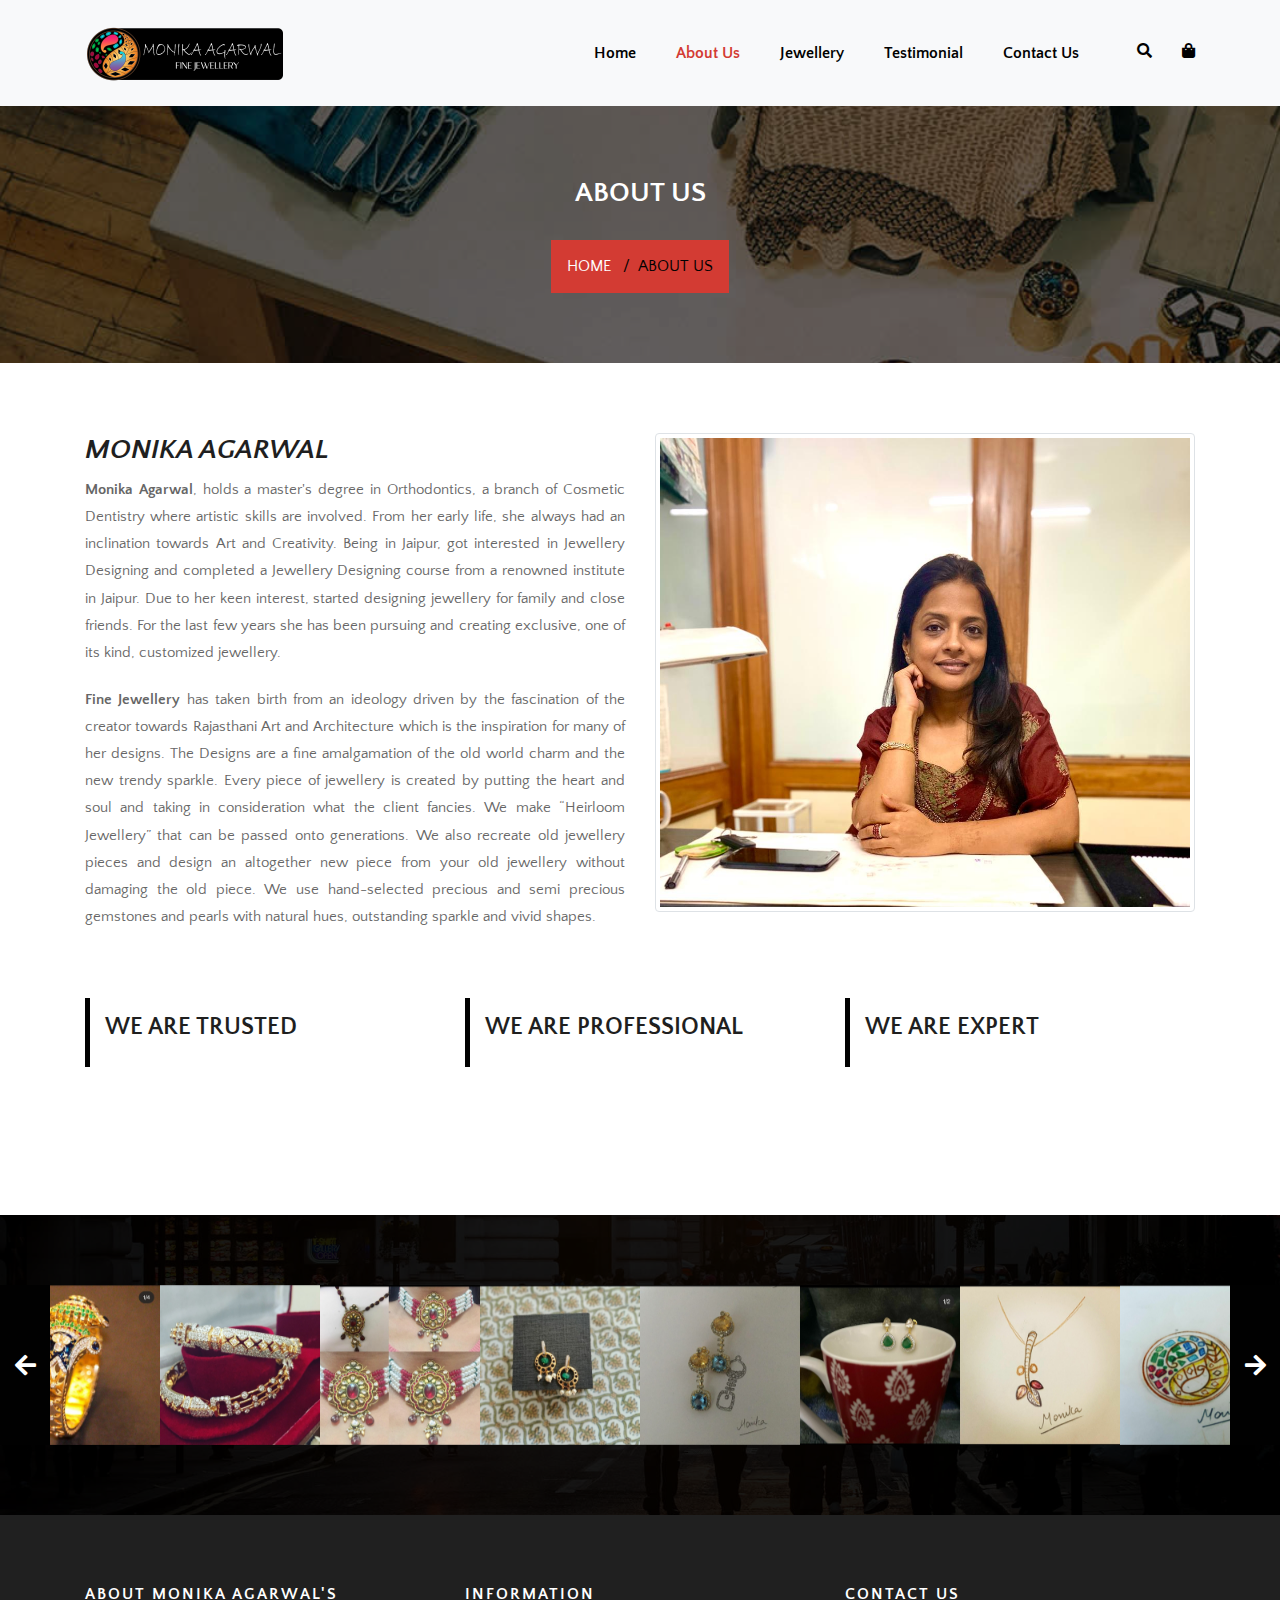
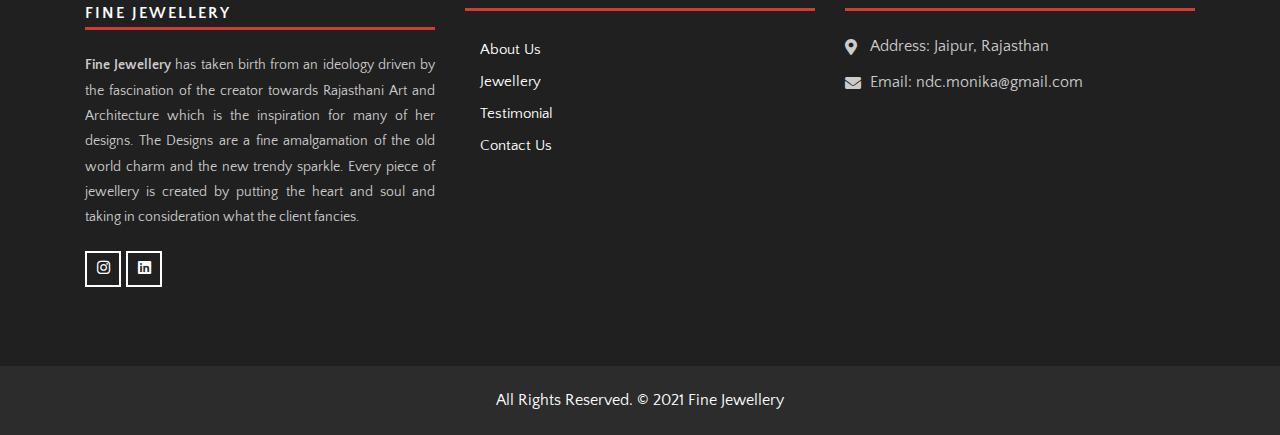
==== commit 46abff61: "Update" ====
--- a/about.html
+++ b/about.html
@@ -510,7 +510,7 @@
                                 <li><a href="about.html">About Us</a></li>
                                 <li><a href="jewellery.html">Jewellery</a></li>
                                 <li><a href="testimonial.html">Testimonial</a></li>
-                                <li><a href="contact.html">Contact Us</a></li>
+                                <li><a href="contact-us.html">Contact Us</a></li>
                             </ul>
                         </div>
                     </div>
@@ -538,7 +538,7 @@
 
     <!-- Start copyright  -->
     <div class="footer-copyright">
-        <p class="footer-company">All Rights Reserved. &copy; 2021 <a href="#">Fine Jewellery</a> Designed By : Uday, Abdul, Aabir</p>
+        <p class="footer-company">All Rights Reserved. &copy; 2021 <a href="#">Fine Jewellery</a></p>
     </div>
     <!-- End copyright  -->
 
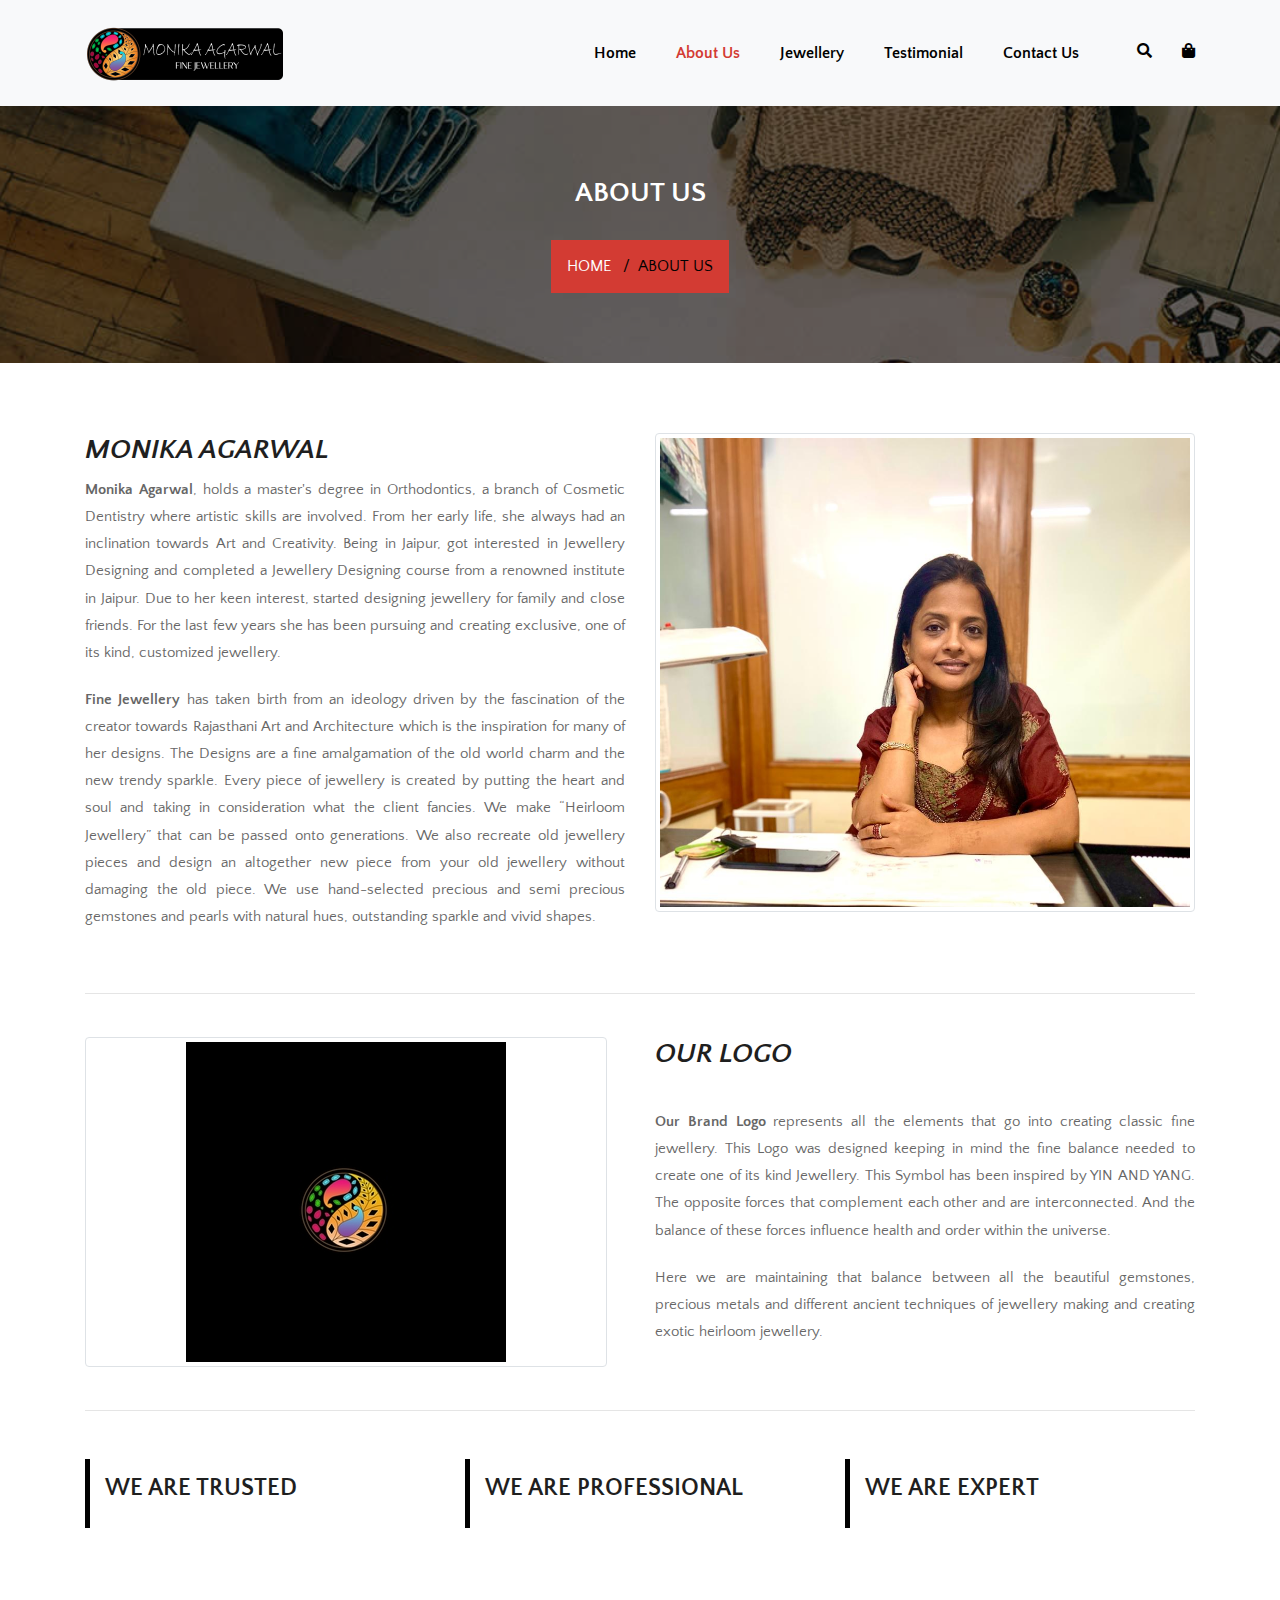
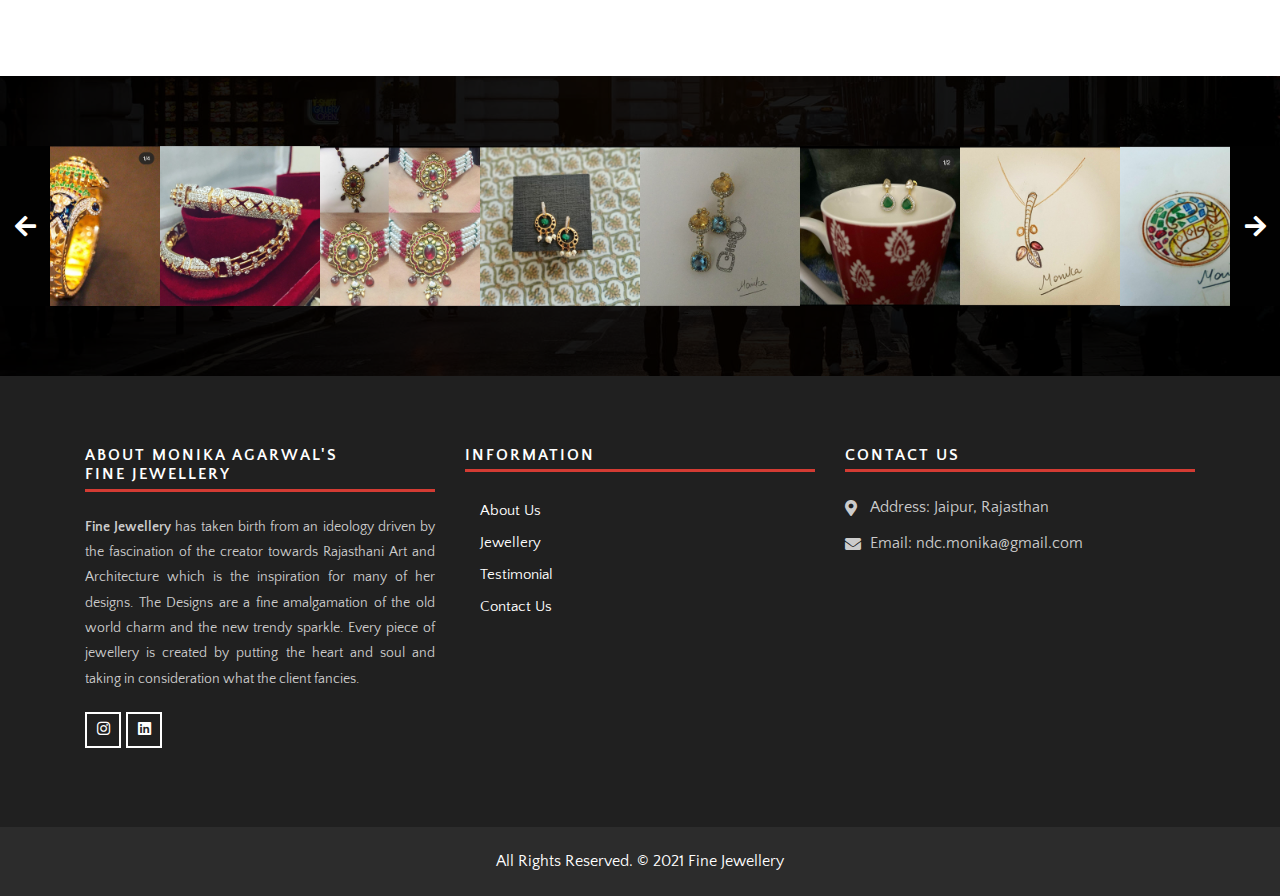
==== commit b8e4cfc8: "Updation" ====
--- a/about.html
+++ b/about.html
@@ -261,6 +261,20 @@
                     </div>
                 </div>
             </div>
+            <br><hr><br>
+            <div class="row">
+                <div class="col-lg-6">
+                    <div class="banner-frame"> <img class="img-thumbnail img-fluid" style="padding-left:100px; padding-right:100px;" src="images/LogoDesign.jpg" alt="" />
+                    </div>
+                </div>
+                <div class="col-lg-6">
+                    <h2 class="noo-sh-title">OUR LOGO</h2><br>
+                    <p style="text-align:justify;"><strong>Our Brand Logo</strong> represents all the elements that go into creating classic fine jewellery. This Logo was designed keeping in mind the fine balance needed to create one of its kind Jewellery. This Symbol has been inspired by YIN AND YANG. The  opposite forces that complement each other and are interconnected. And the balance of these forces influence health and order within the universe.</p>
+                    <p style="text-align:justify;">Here we are maintaining that balance between all the beautiful gemstones, precious metals and different ancient techniques of jewellery making and creating exotic heirloom jewellery.</p>
+                </div>
+                
+            </div>
+            <br><hr>
             <div class="row my-5">
                 <div class="col-sm-6 col-lg-4">
                     <div class="service-block-inner">
